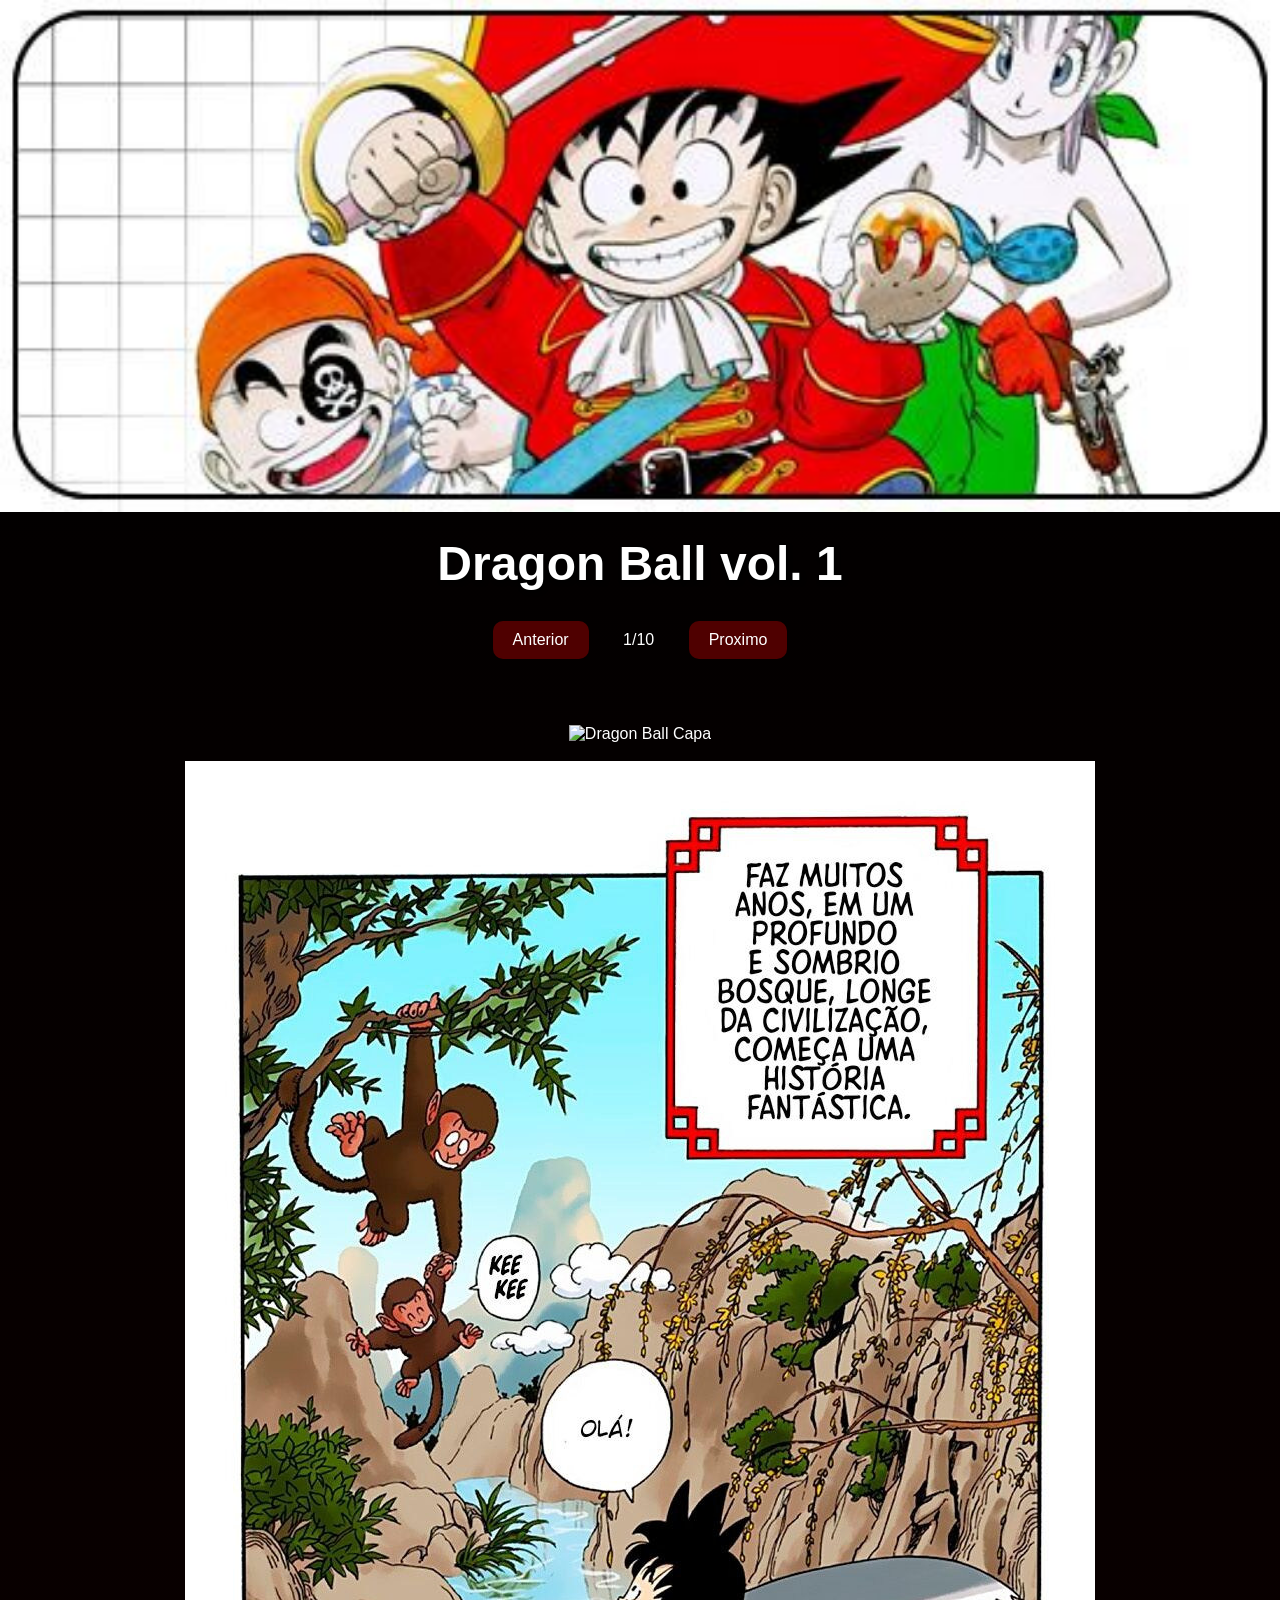
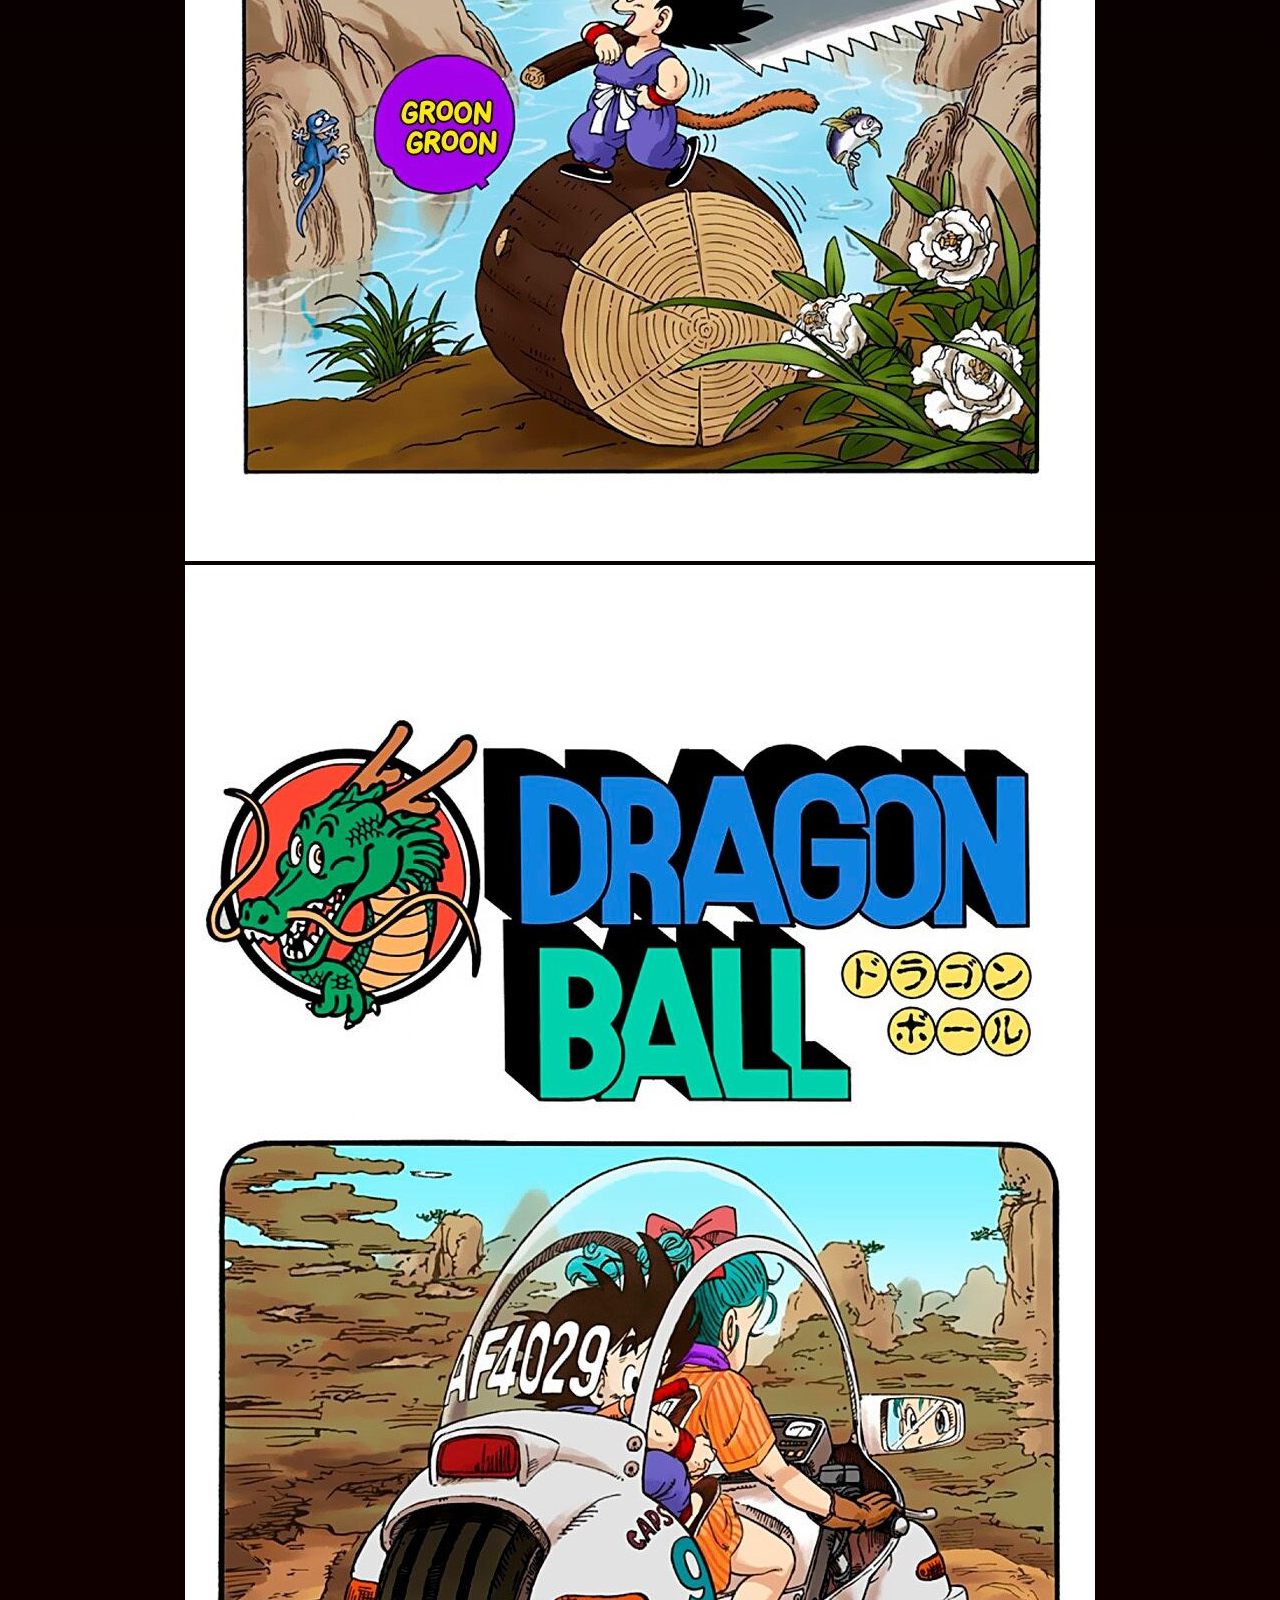
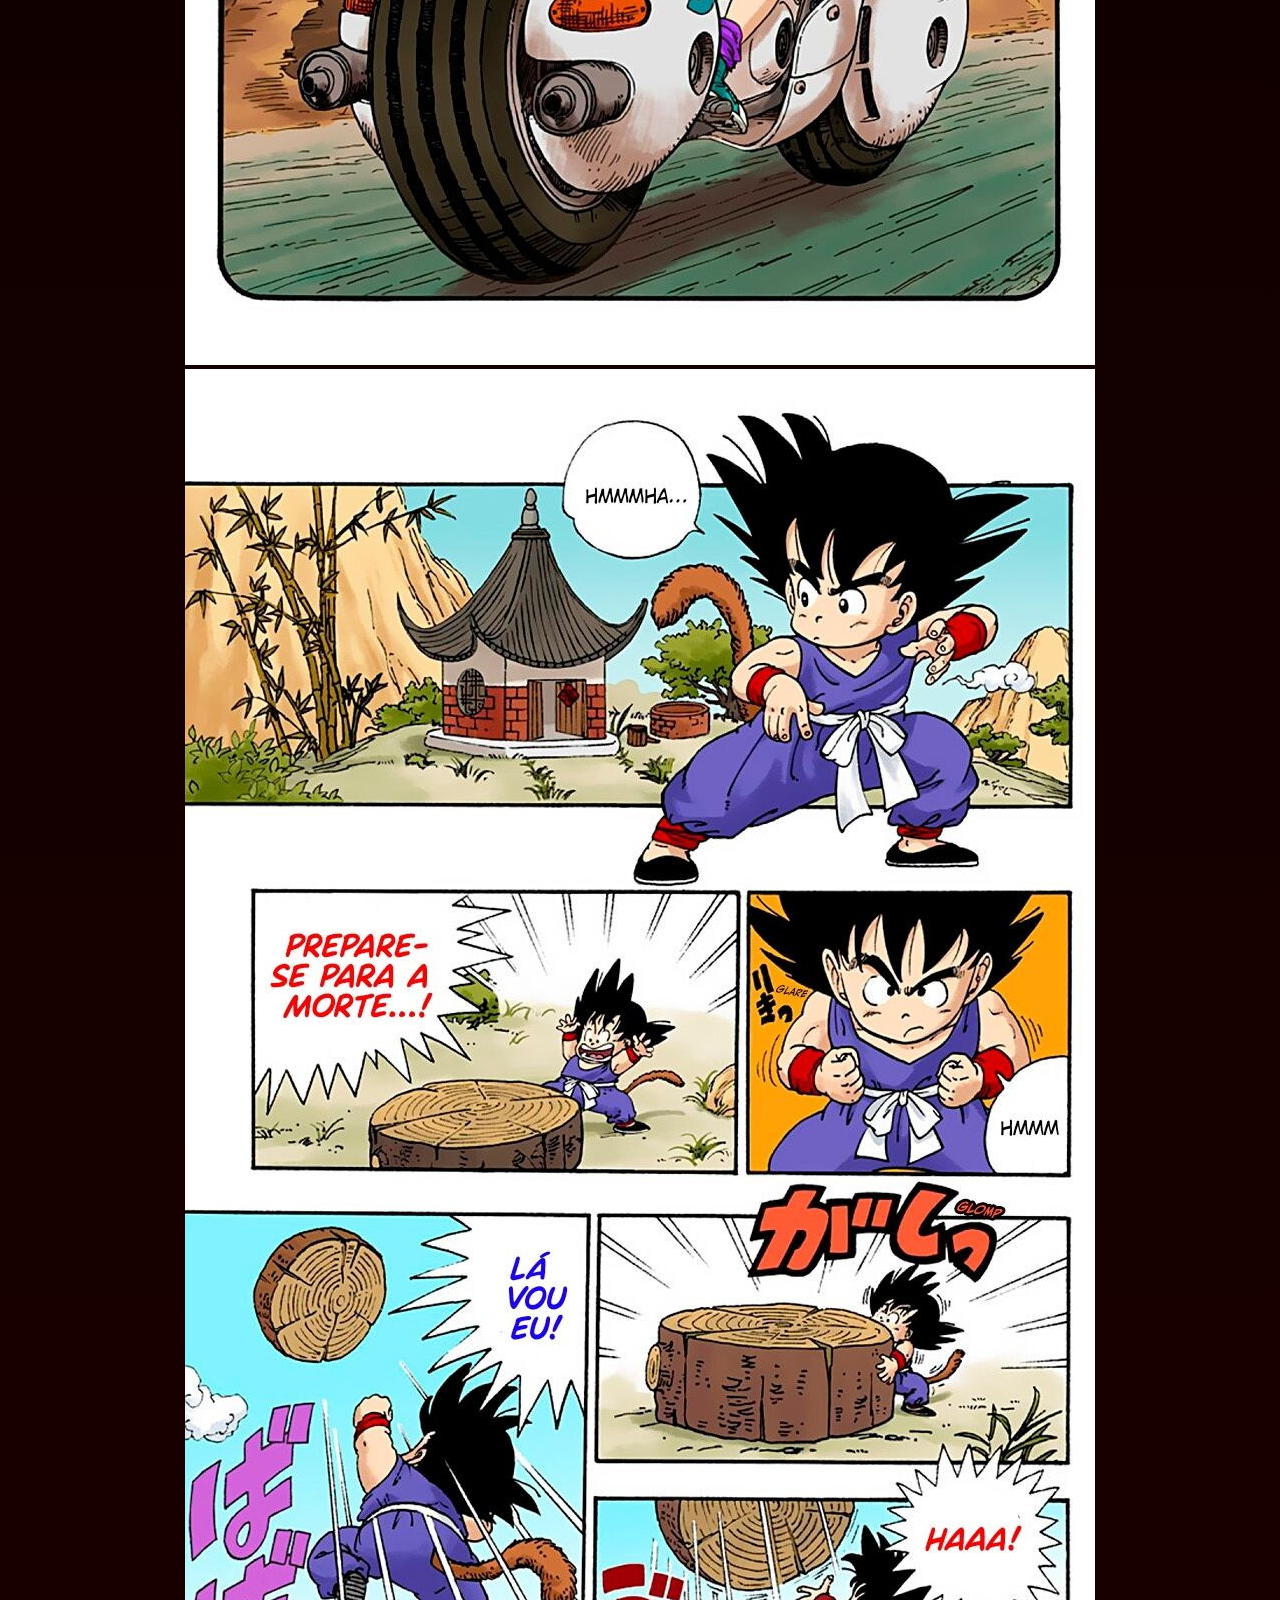
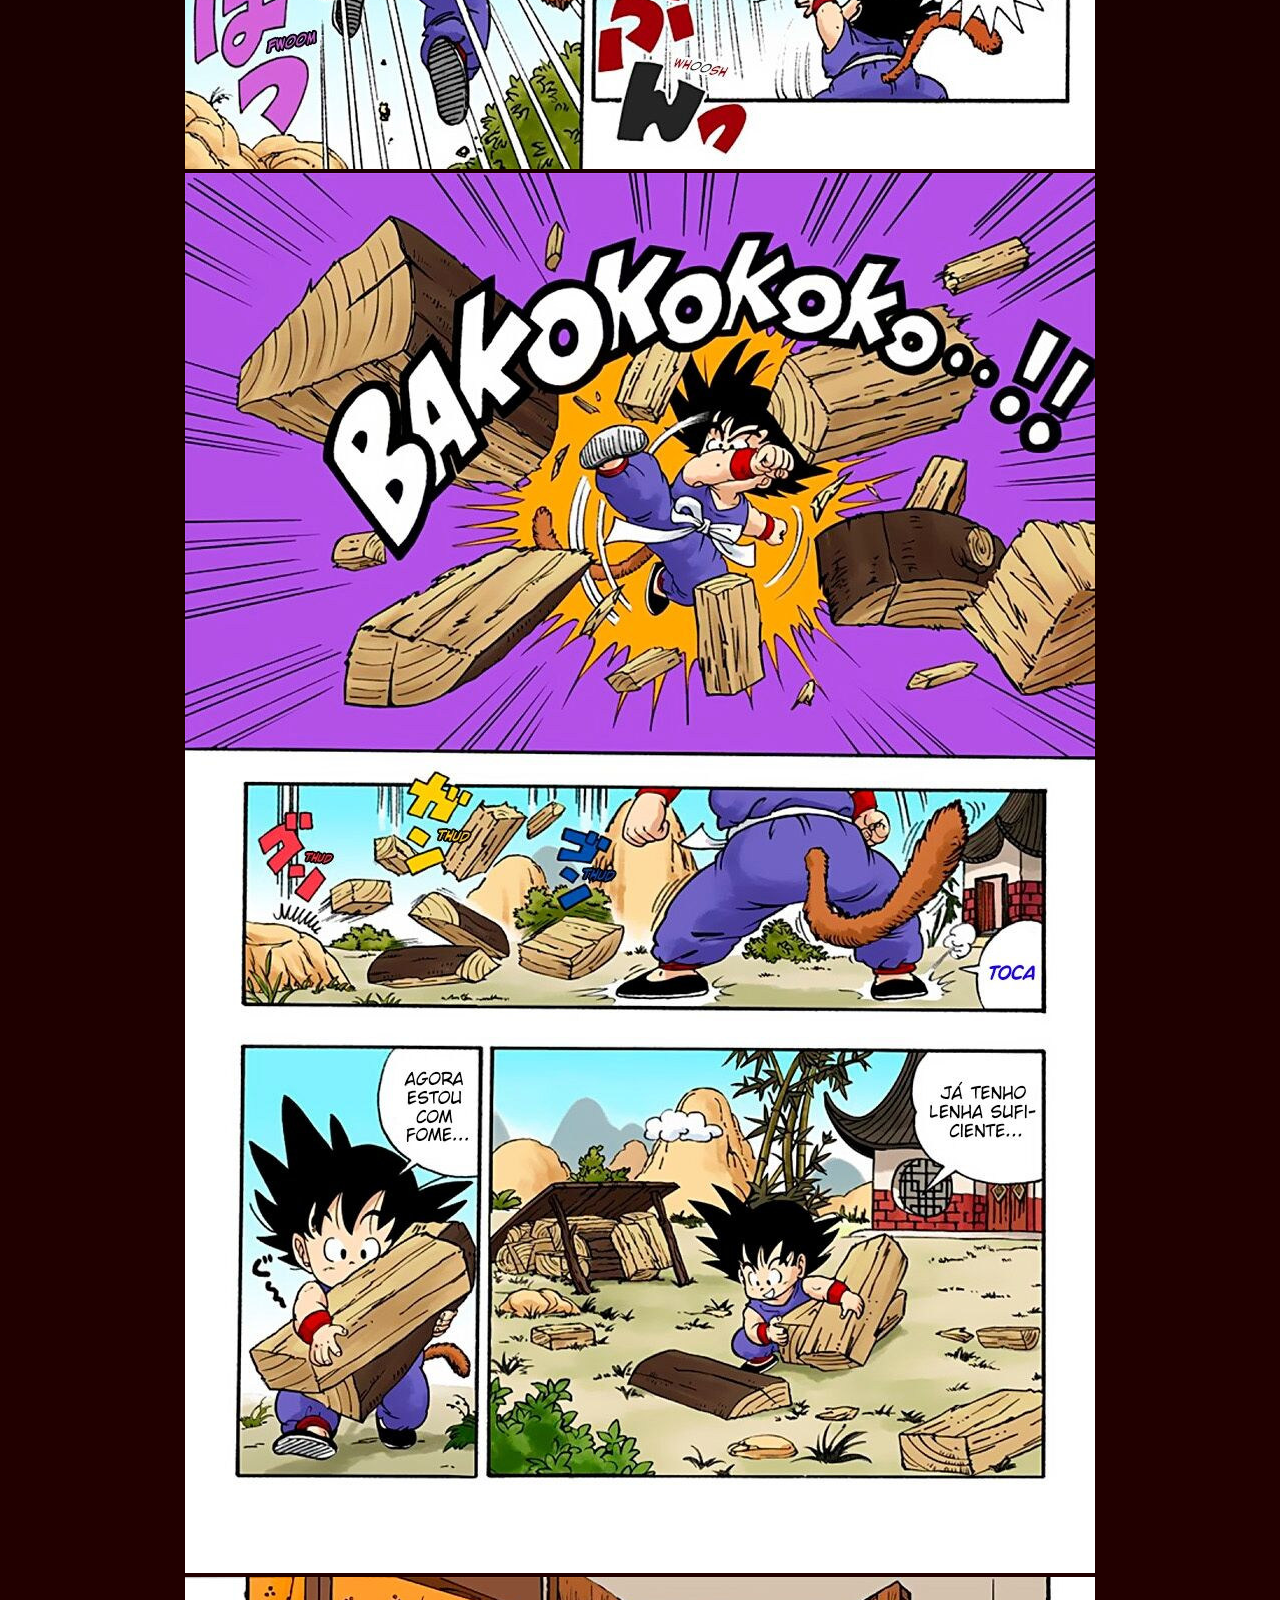
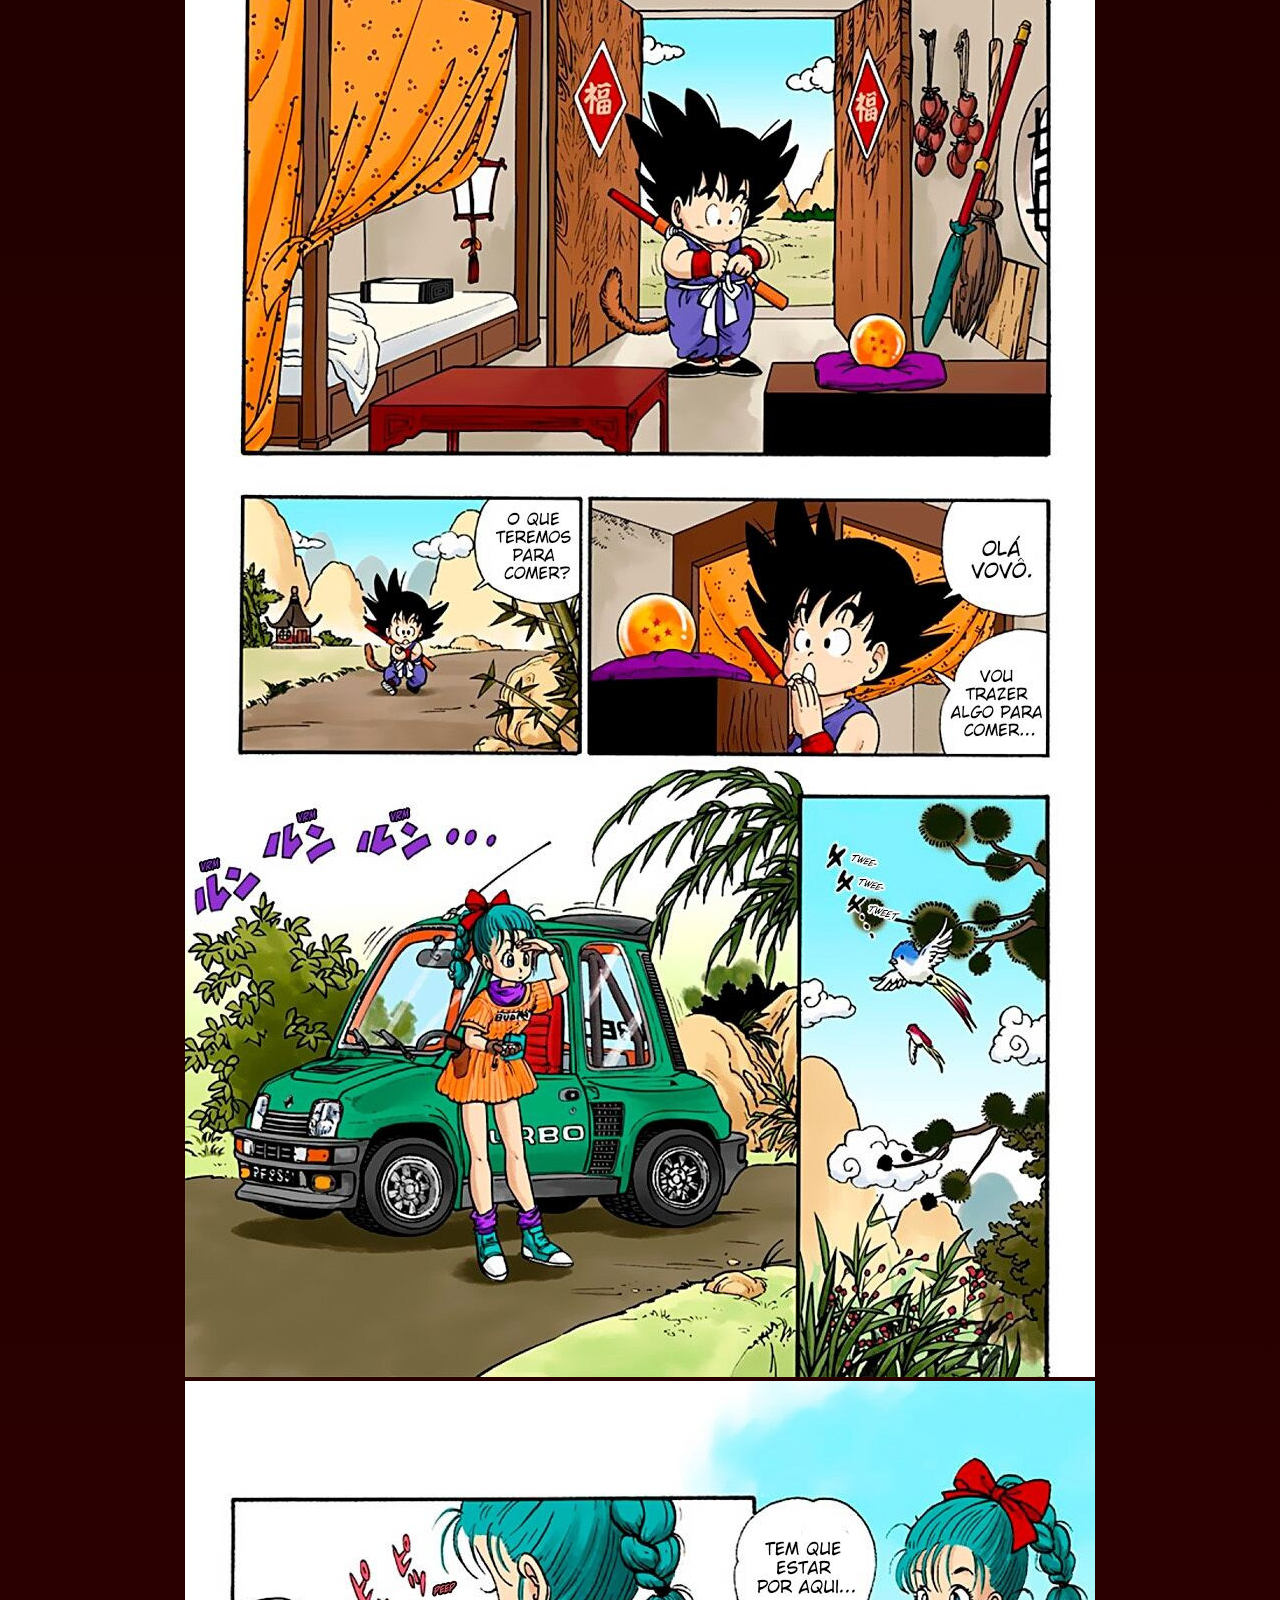
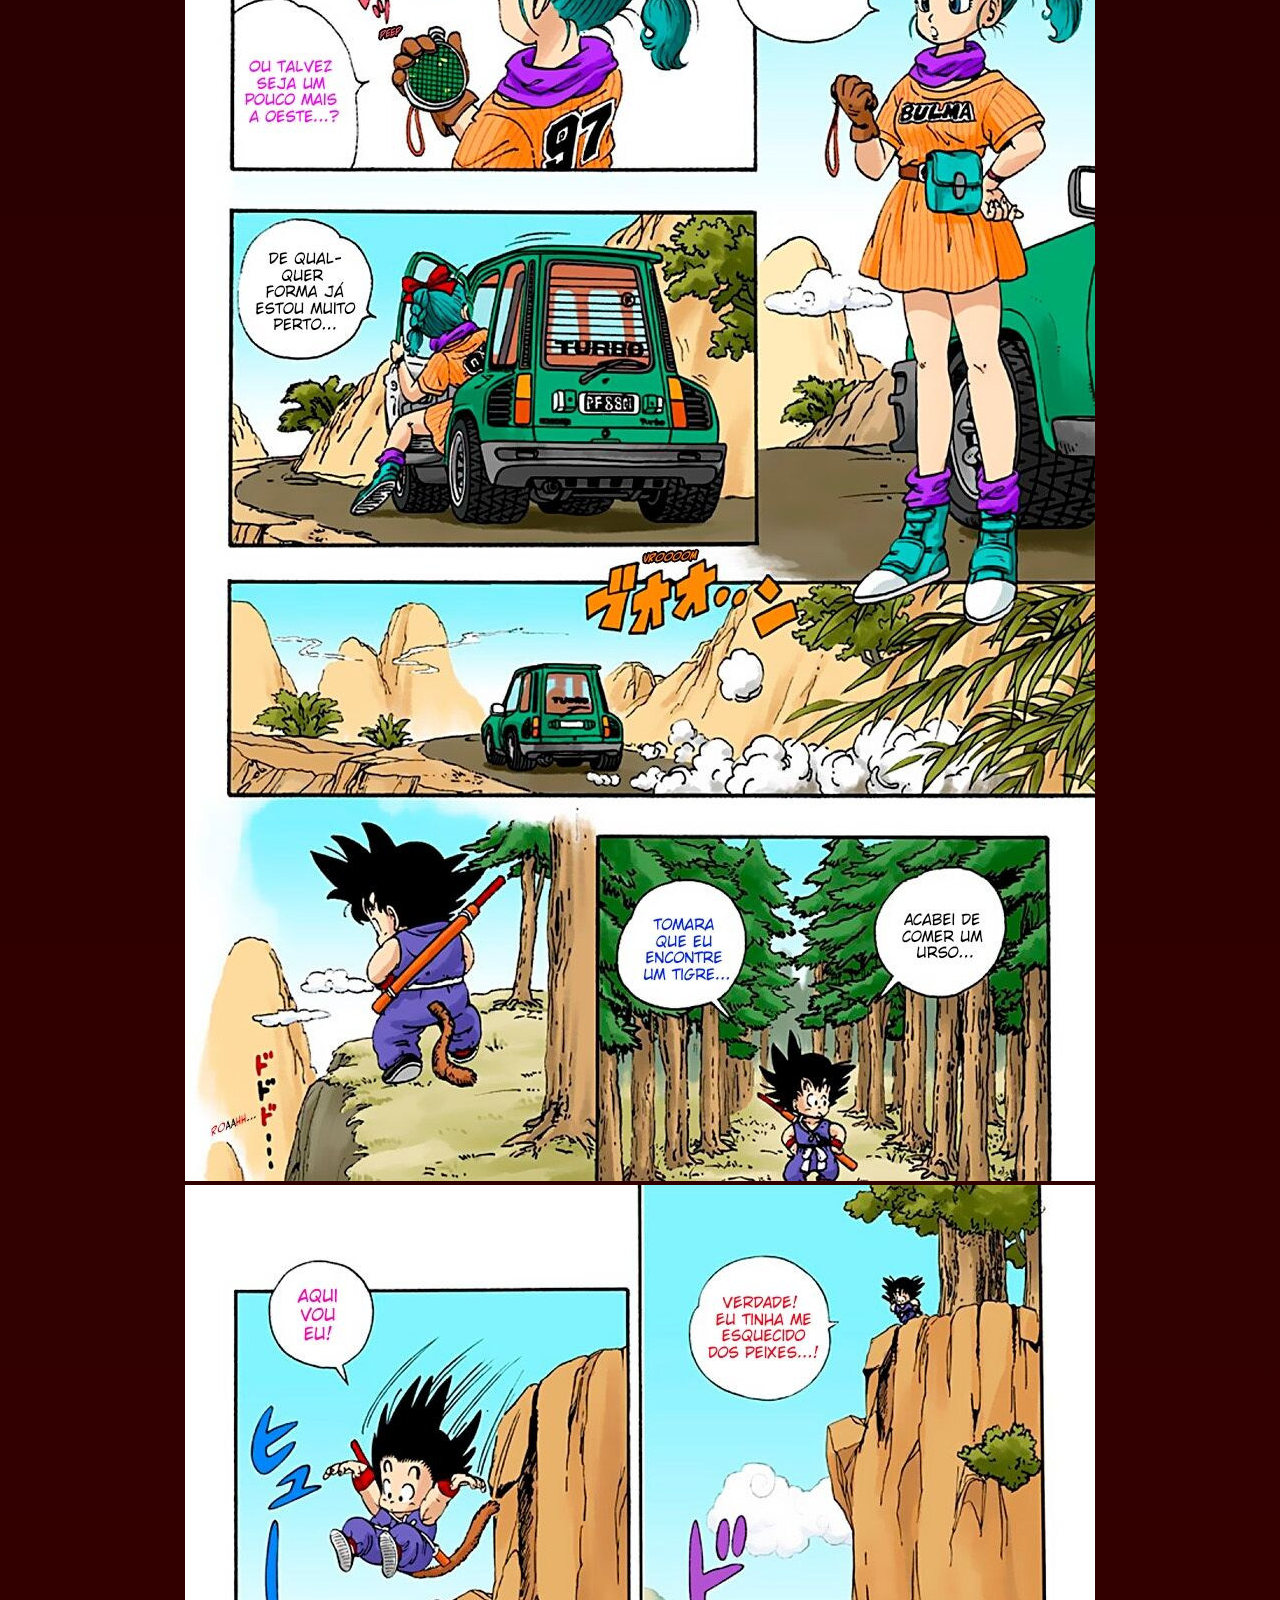
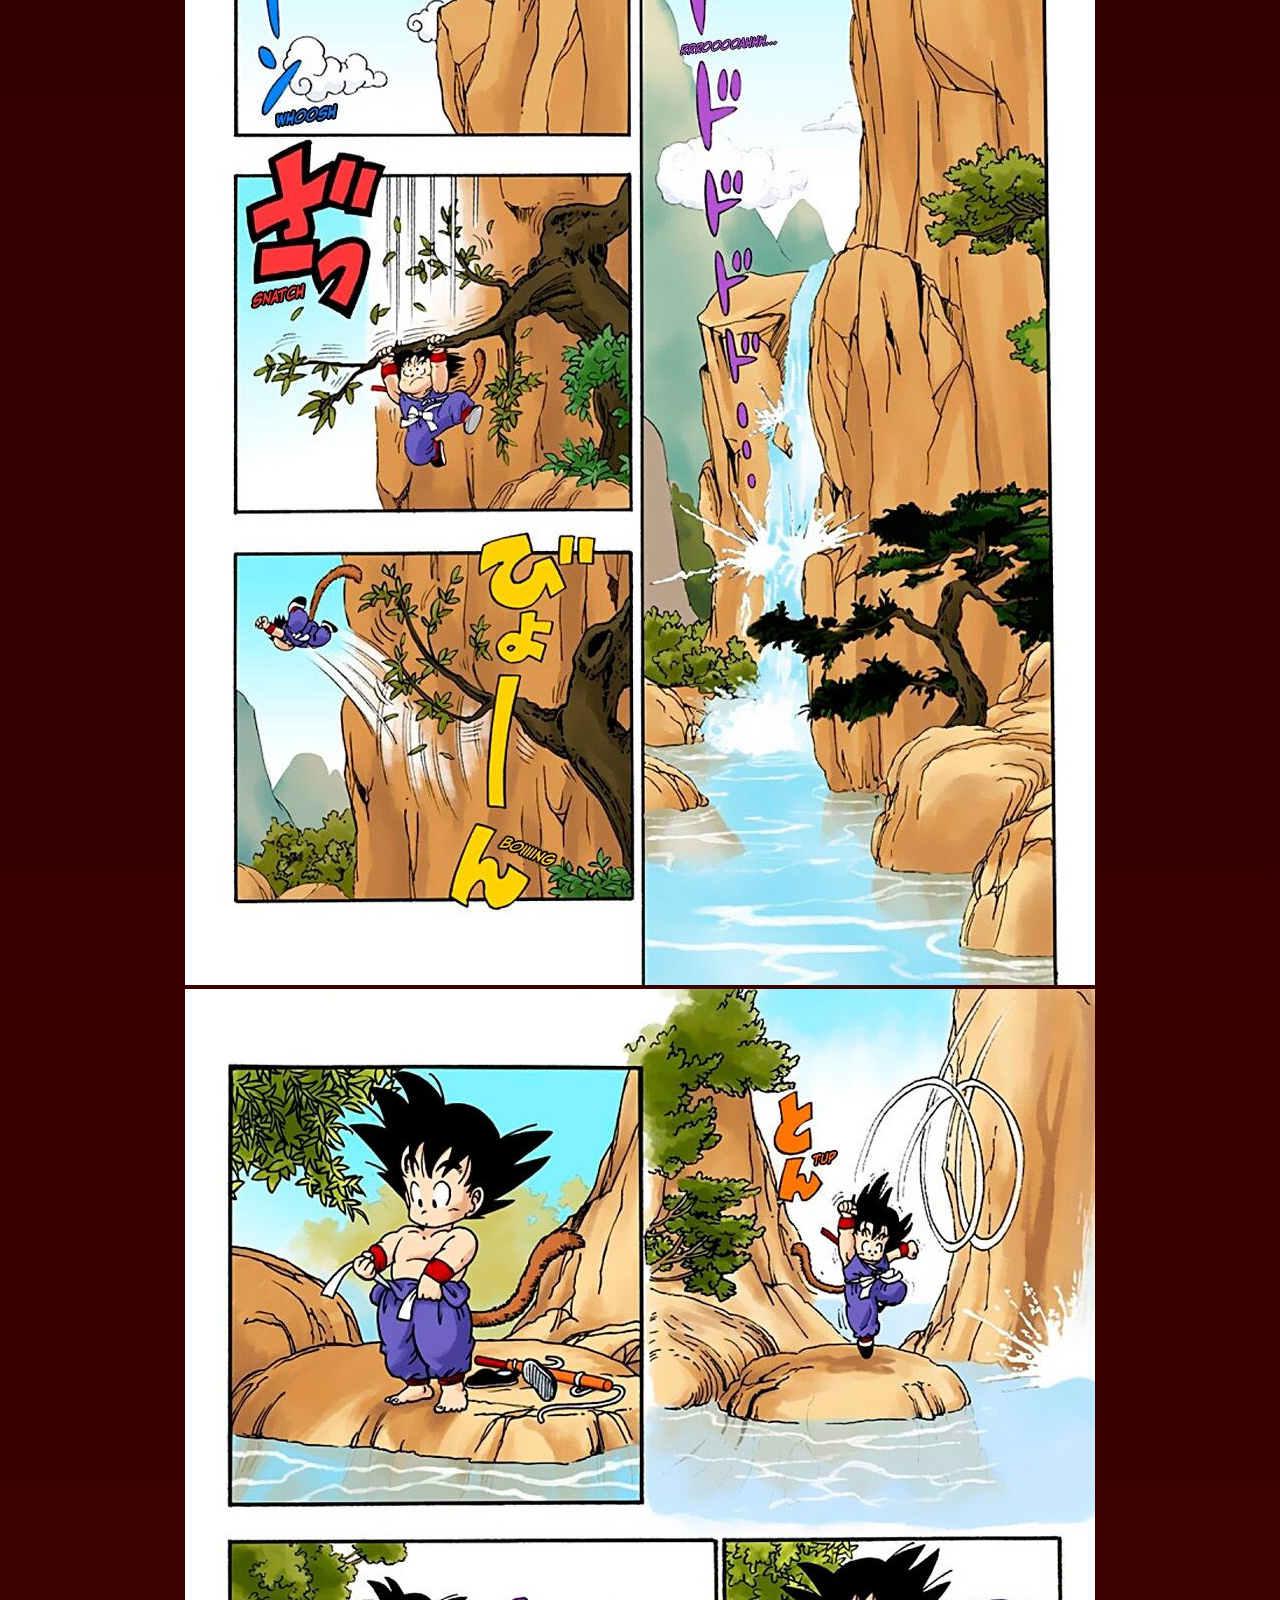
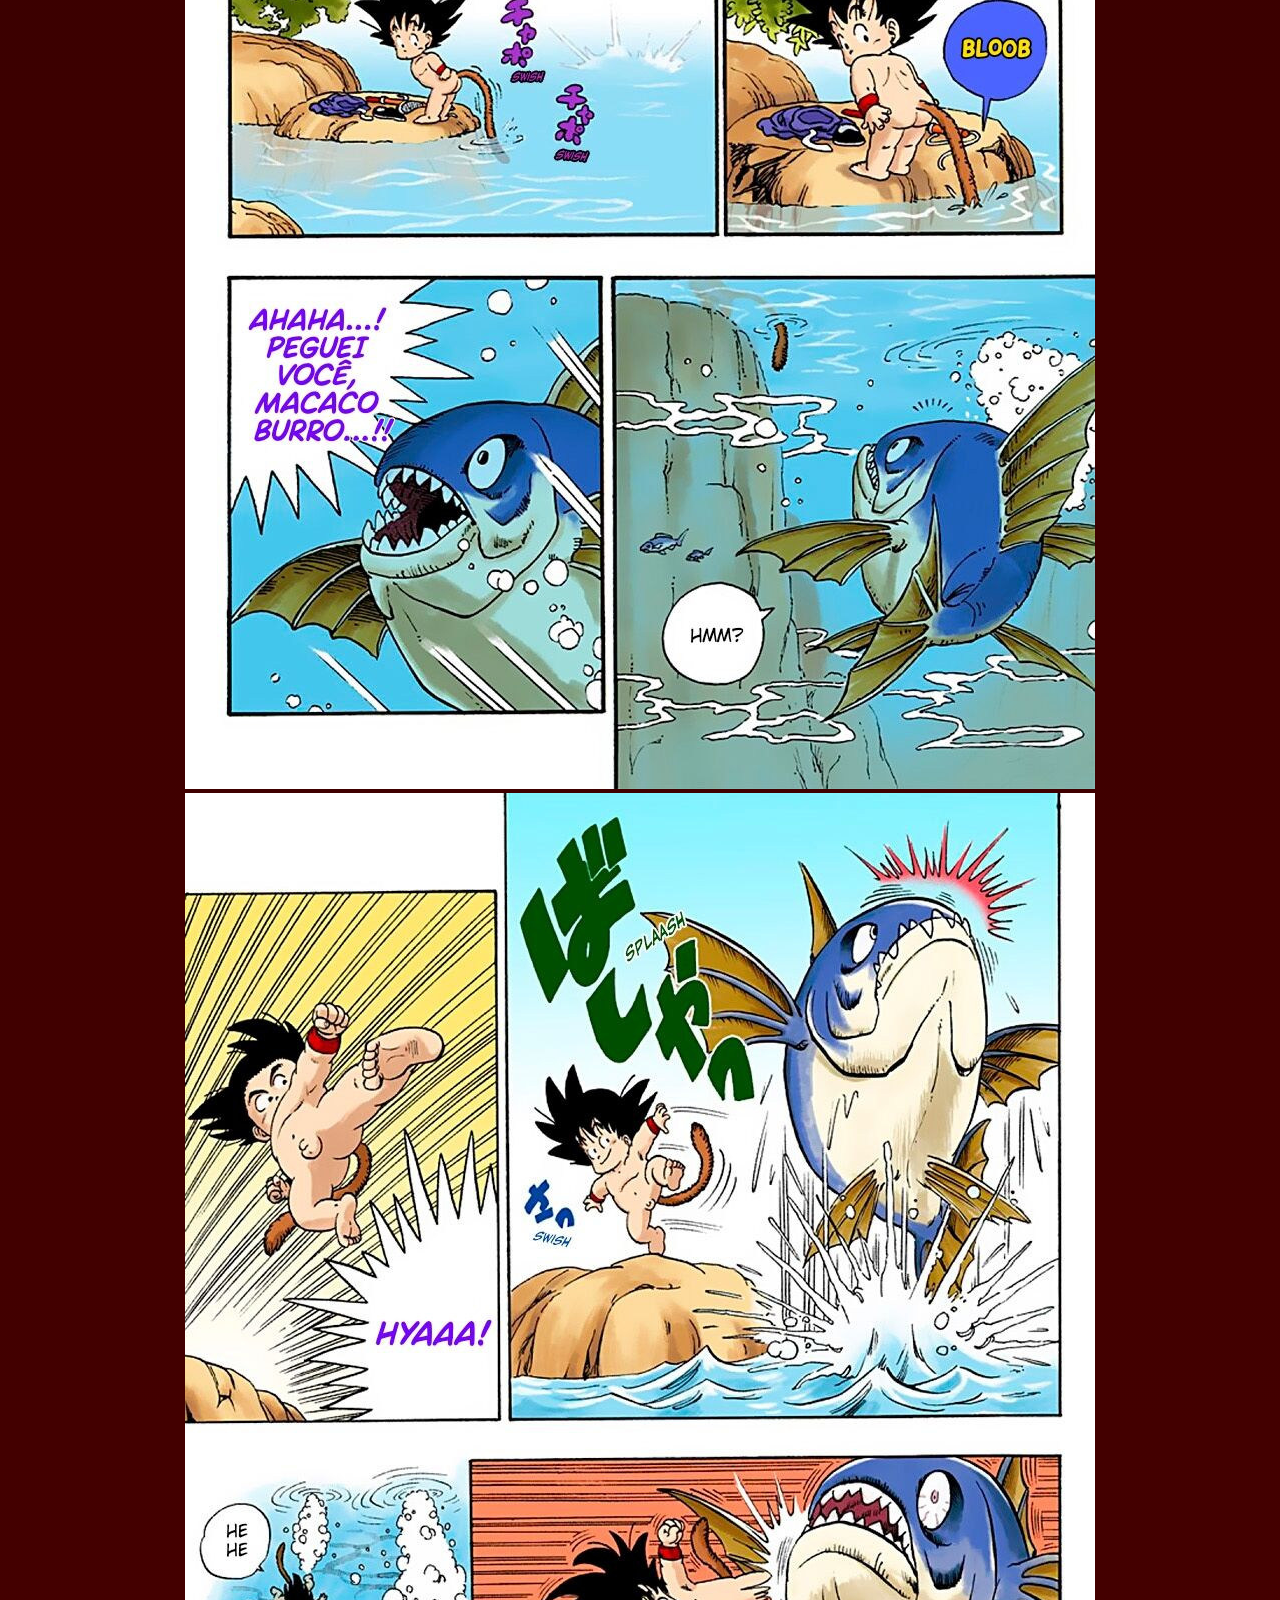
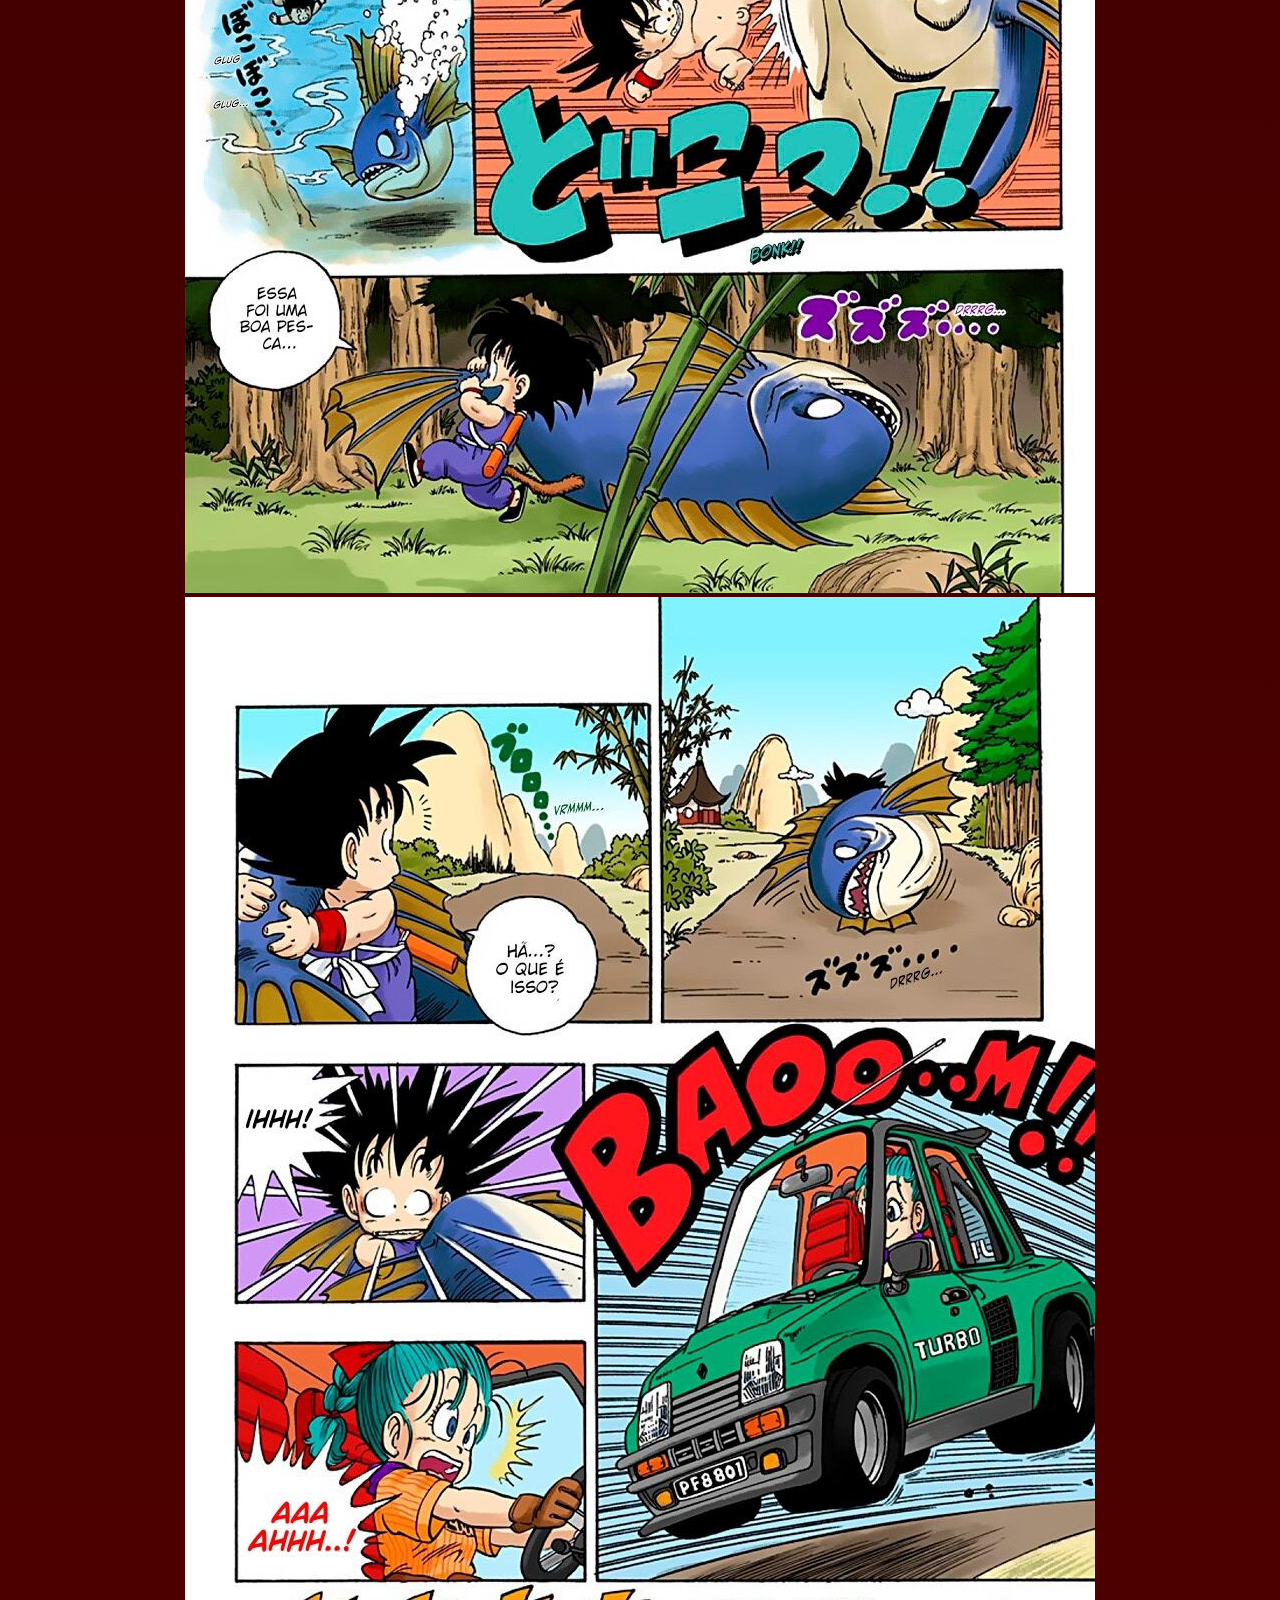
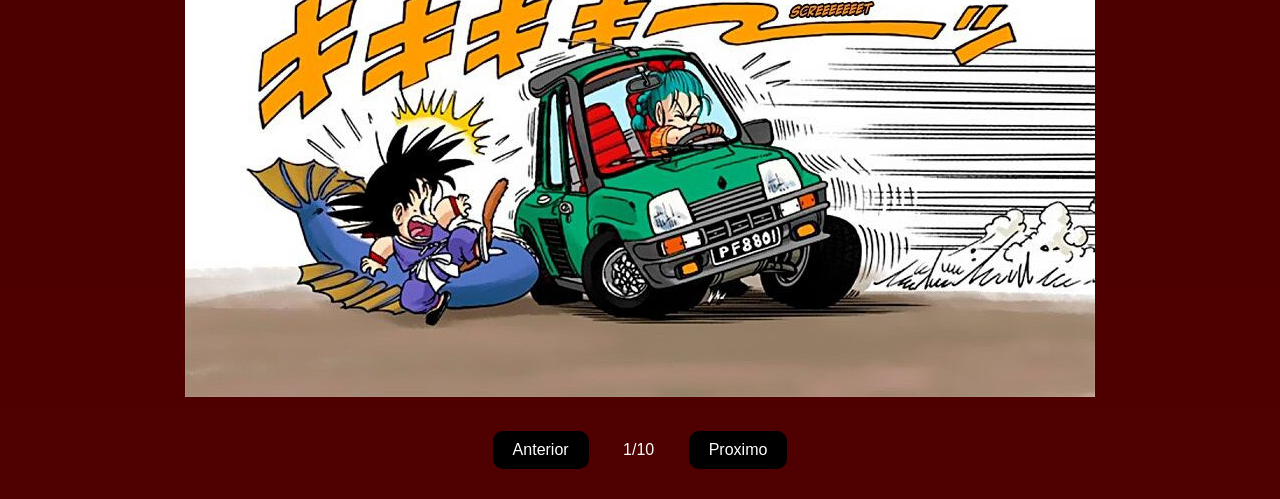
==== Mangá/index.html @ 574c8865 "Finalizando" ====
<!DOCTYPE html>
<html lang="pt-BR">
<head>
    <meta charset="UTF-8">
    <meta name="viewport" content="width=device-width, initial-scale=1.0">
    <title>Meu manga online</title>
    <link rel="stylesheet" href="style.css">
</head>
<body>
    <header>
        <div>
            <img src="public/dragonballbanner.jpg" alt="Dragon Ball Banner" class="banner">
        </div>

        <h1 class="title">Dragon Ball vol. 1</h1>

    </header>
        
    <button class="btn2" id="btnAnterior">Anterior</button>
    <span>1/10</span>
    <button class="btn2" id="btnProximo">Proximo</button>


    <main>
        <br>
        <br>
        <img src="public/dragonballcover.jpg" alt="Dragon Ball Capa">
        <br>
        <br>

        <img src="public/1.jpg" alt="Página 1">
        <img src="public/2.jpg" alt="Página 2">
        <img src="public/3.jpg" alt="Página 3">
        <img src="public/4.jpg" alt="Página 4">
        <img src="public/5.jpg" alt="Página 5">
        <img src="public/6.jpg" alt="Página 6">
        <img src="public/7.jpg" alt="Página 7">
        <img src="public/8.jpg" alt="Página 8">
        <img src="public/9.jpg" alt="Página 9">
        <img src="public/10.jpg" alt="Página 10">
    </main>

    <button class="btn" id="btnAnterior">Anterior</button>
    <span>1/10</span>
    <button class="btn" id="btnProximo">Proximo</button>

<script src="script.js"></script>
</body>
</html>
---- Mangá/style.css ----
*{
    margin: 0;
    padding: 0;
    box-sizing: border-box;
    text-align: center;
    align-items: center;
    text-decoration: none;
}

body{
    background-image: linear-gradient(to bottom, #000000, #4f0000);
    color: #fff;
    font-family: Arial, sans-serif;
    margin: 0;
    padding: 0;

}

img.banner{
    width: 100%;
    height: auto;

}

h1.title{
    font-size: 3rem;
    color: #fff;
    text-shadow: 2px 2px 4px #000;
    margin-top: 20px;
}

.btn{
    background-color: #000;
    color: #fff;
    border: none;
    padding: 10px 20px;
    margin: 30px;
    font-size: 1rem;
    cursor: pointer;
    border-radius: 10px;
}

.btn2{
    background-color: #4f0000;
    color: #fff;
    border: none;
    padding: 10px 20px;
    margin: 30px;
    font-size: 1rem;
    cursor: pointer;
    border-radius: 10px;
}
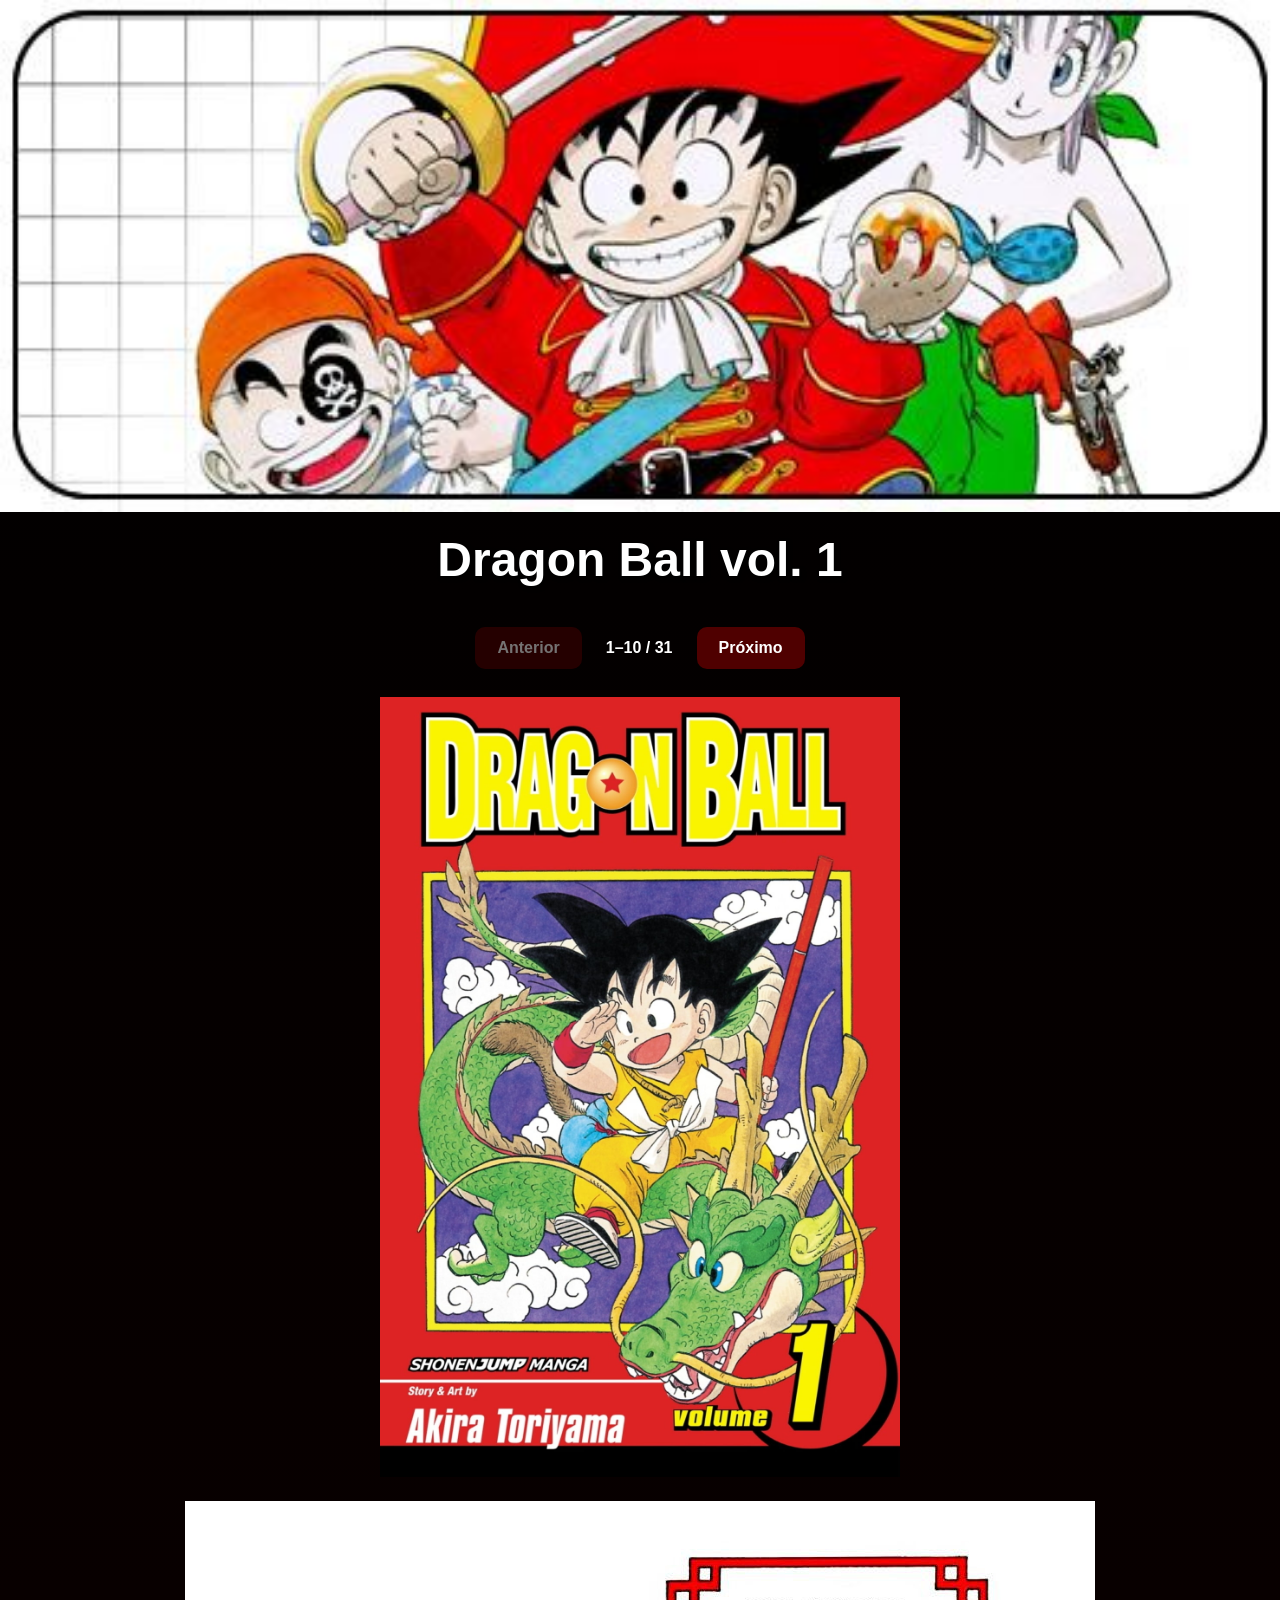
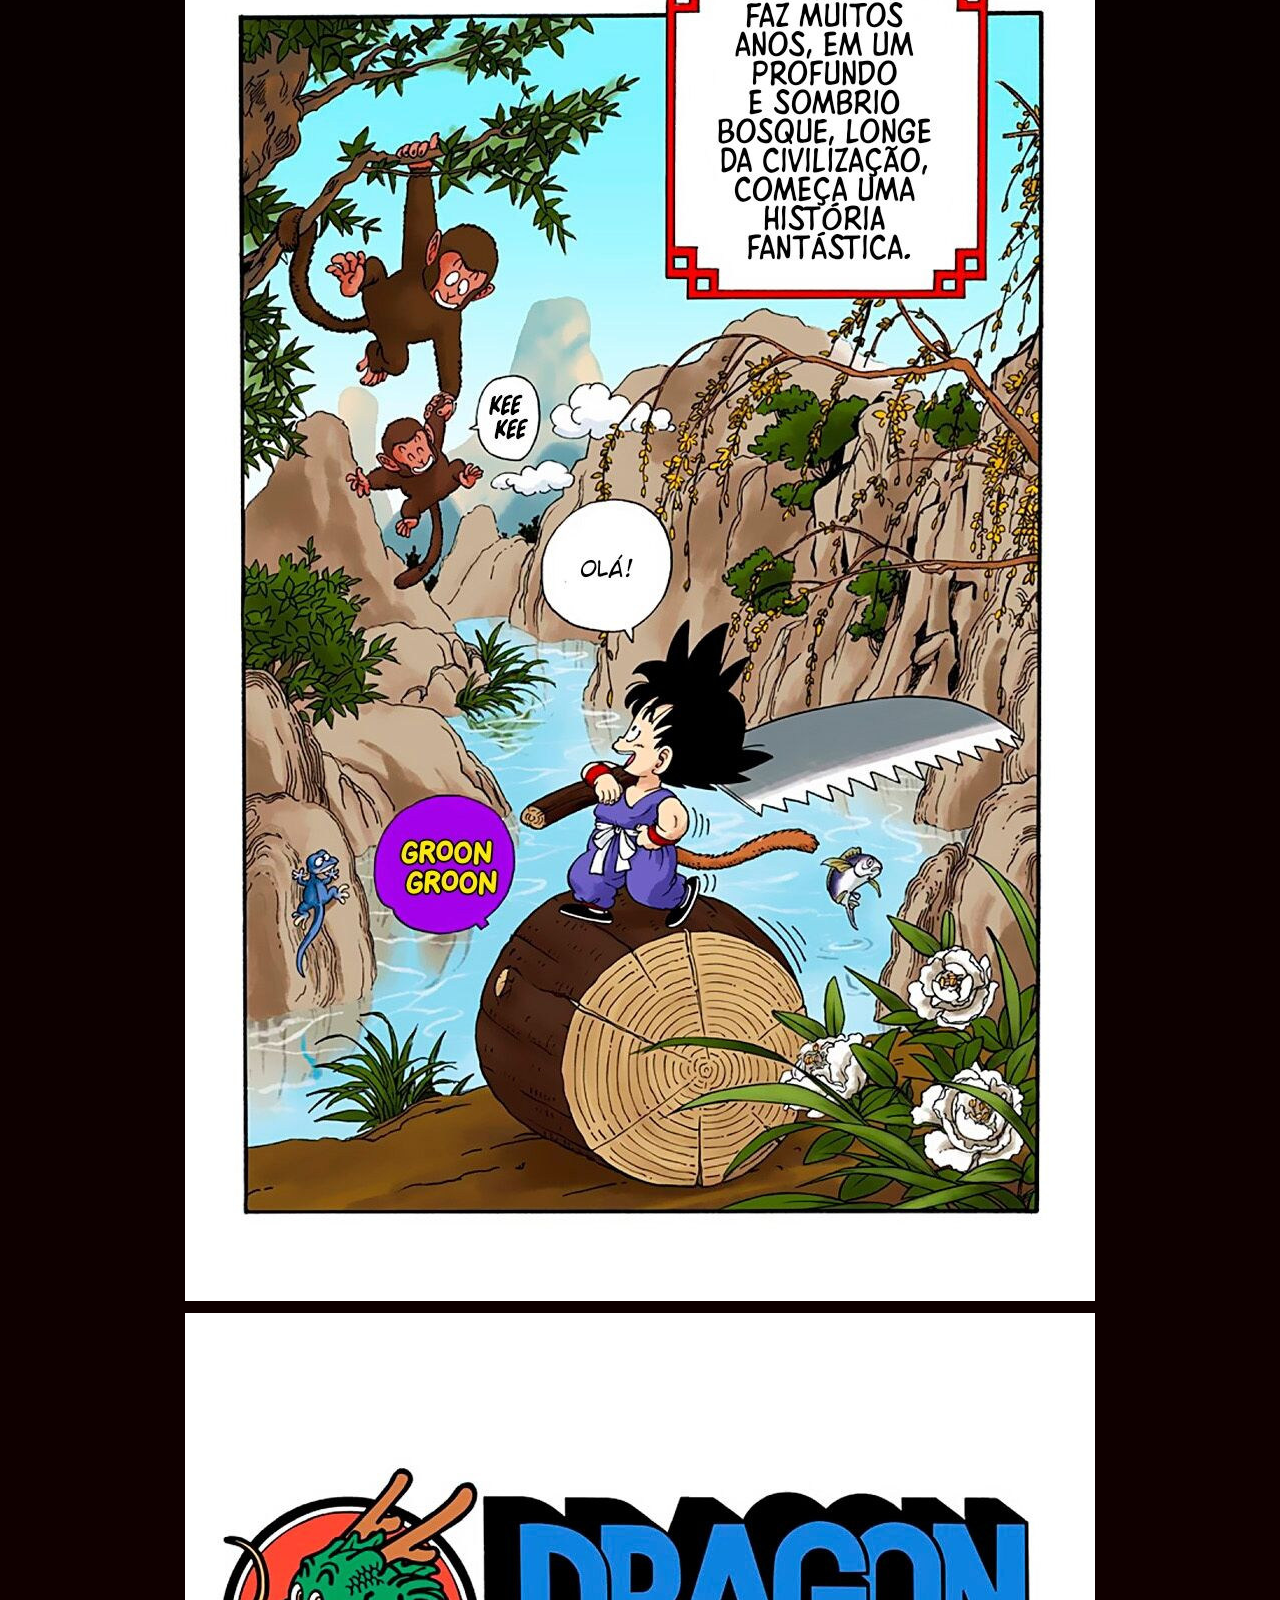
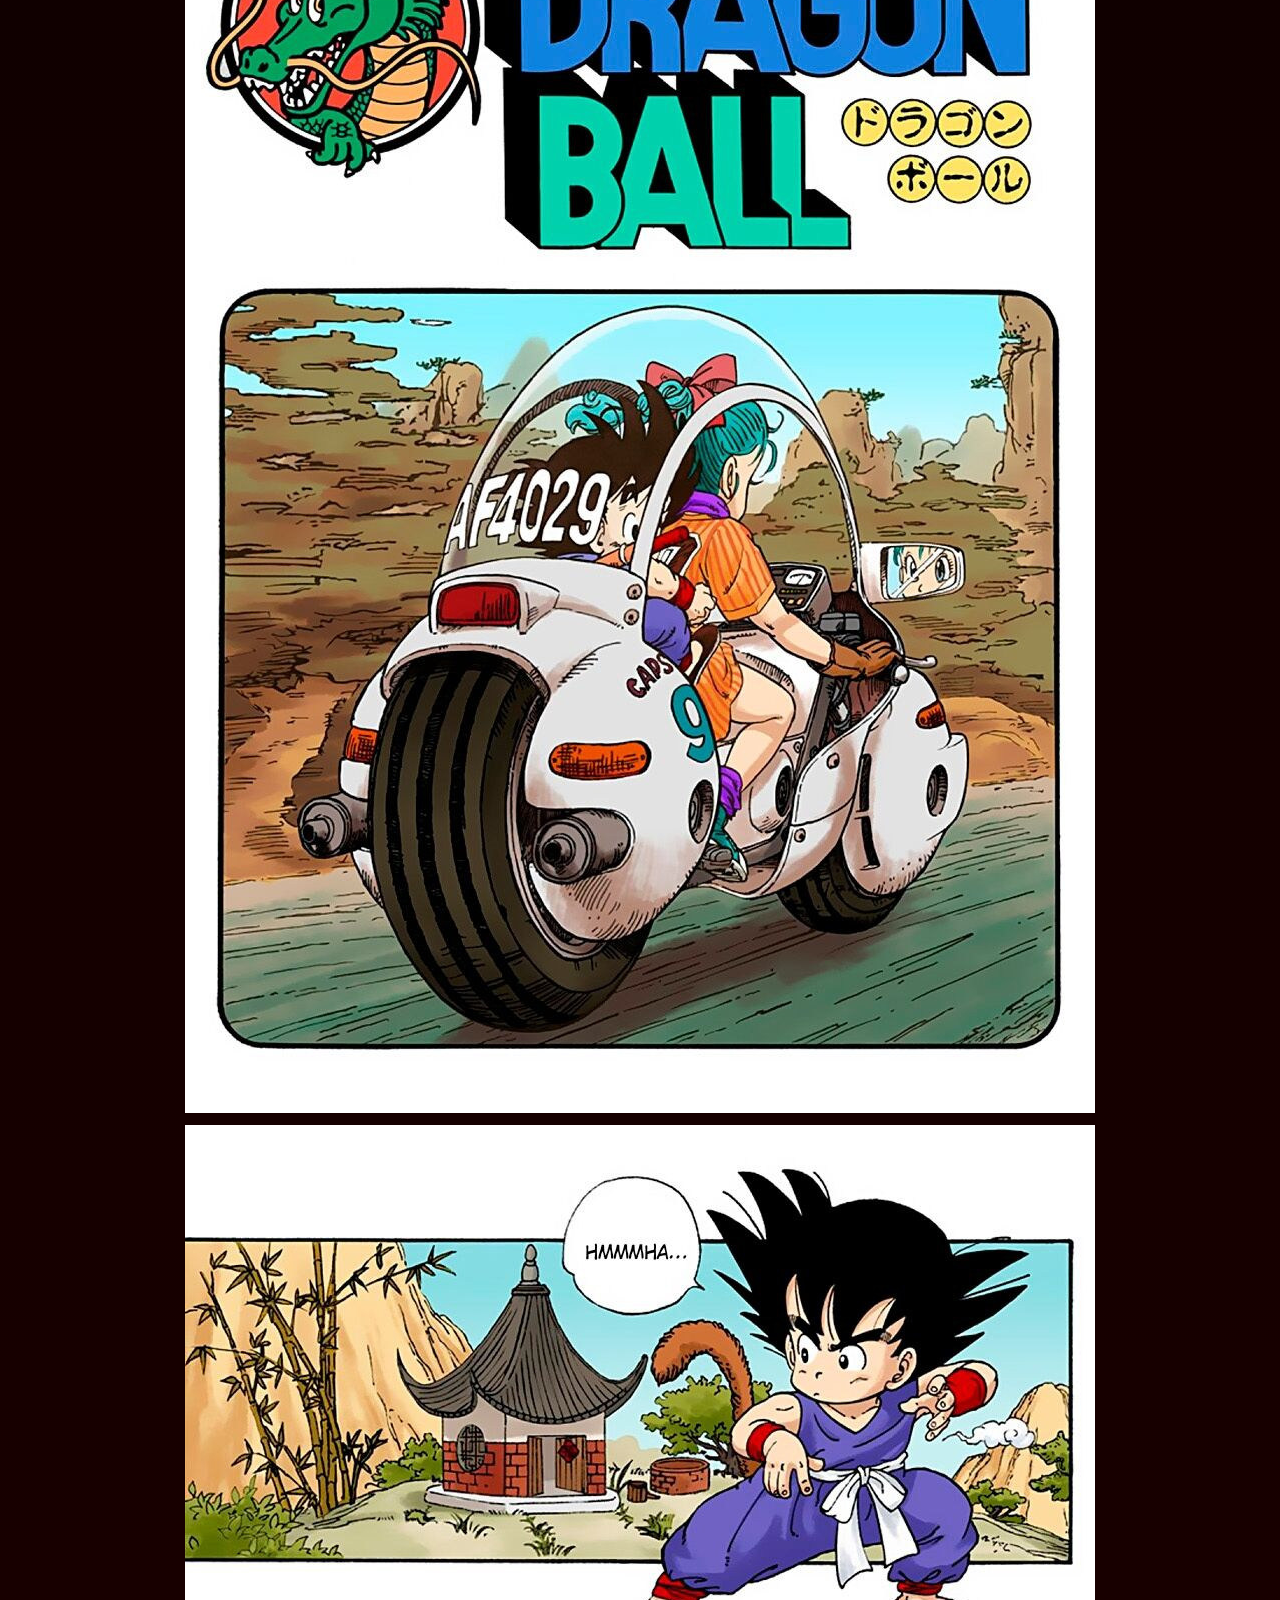
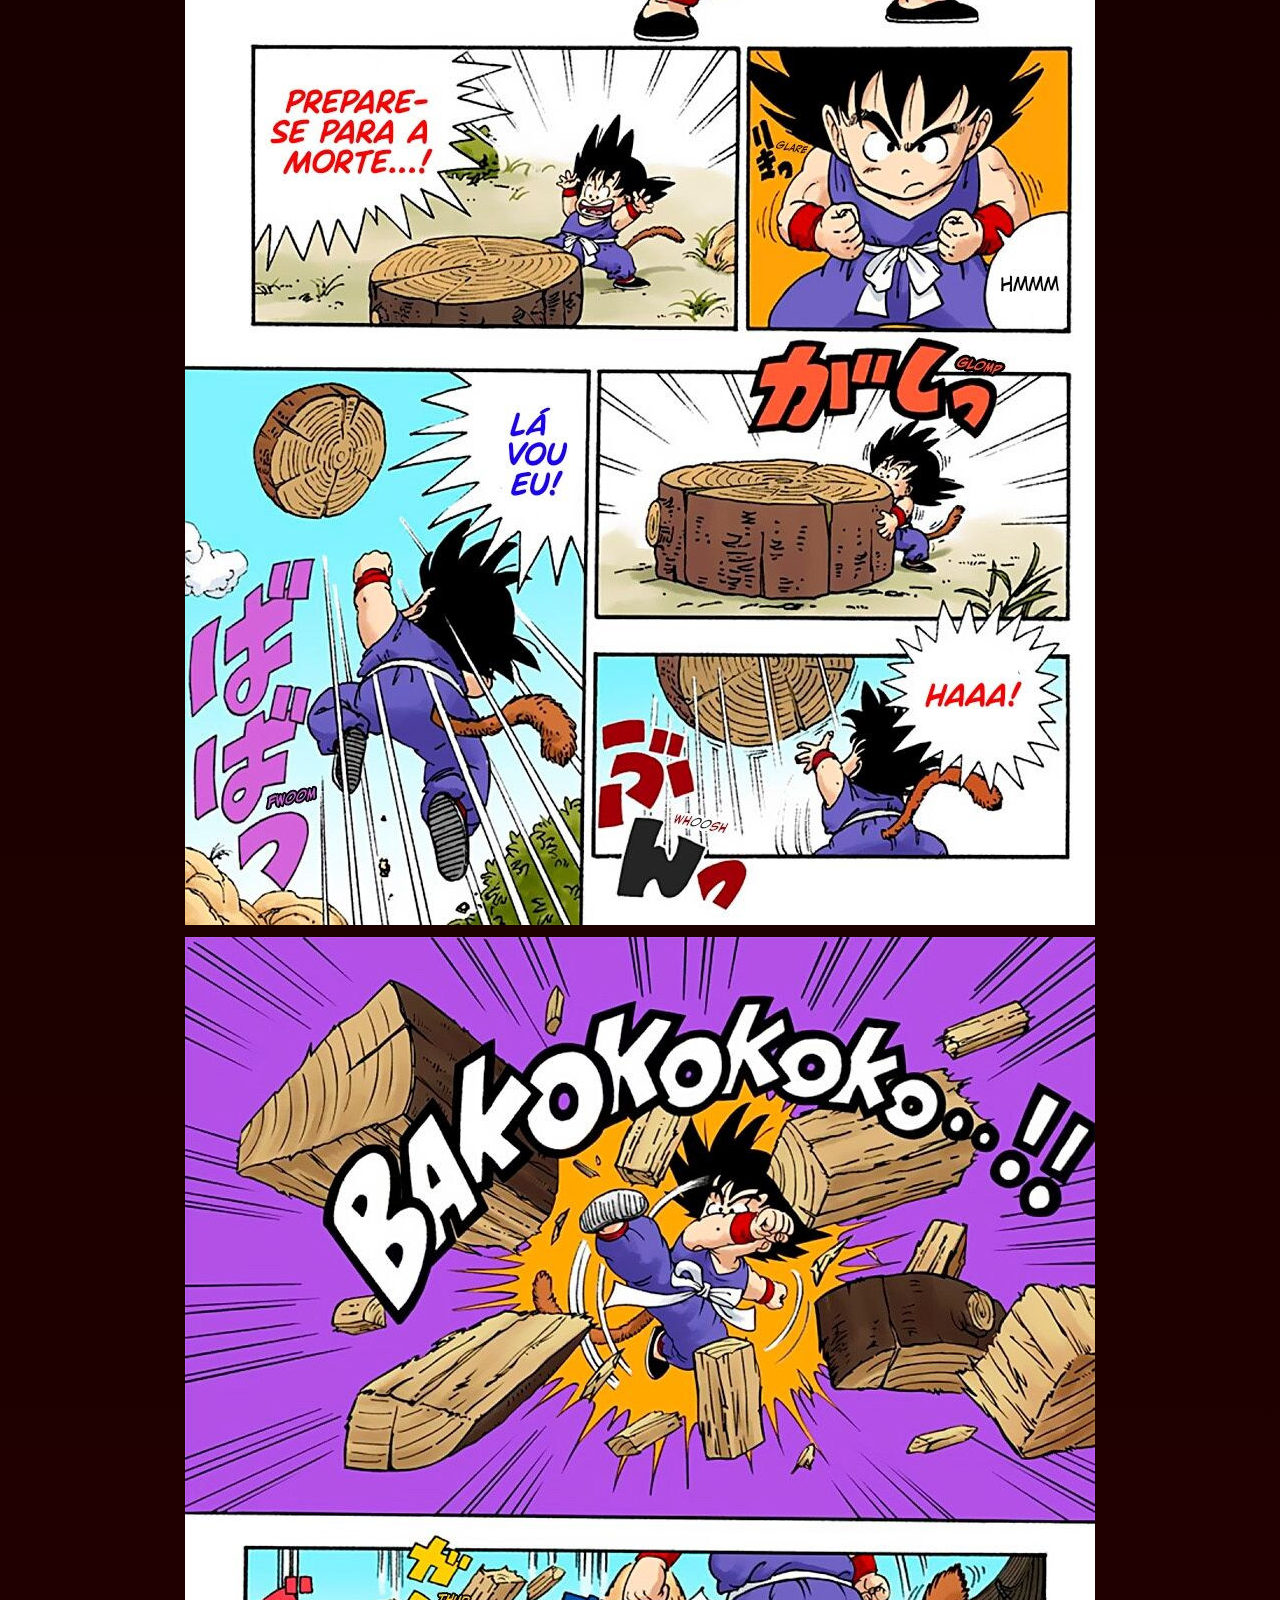
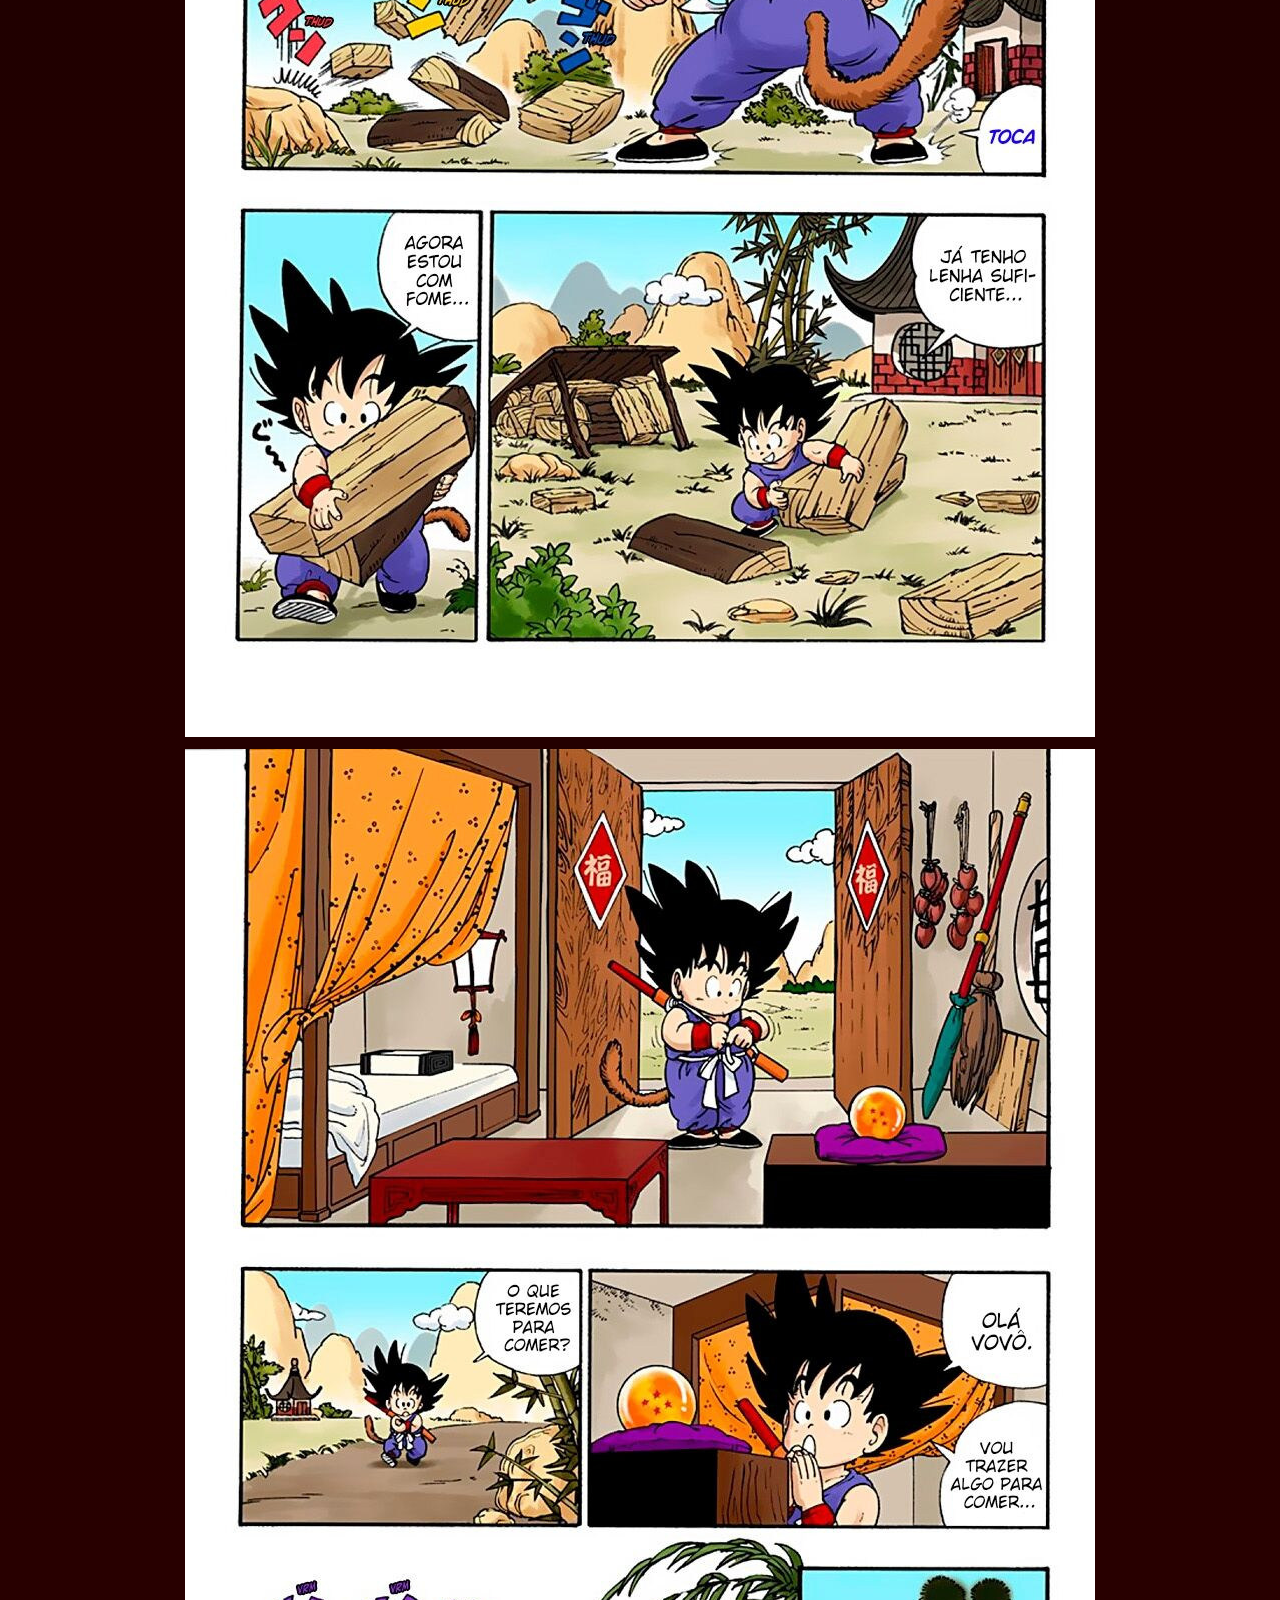
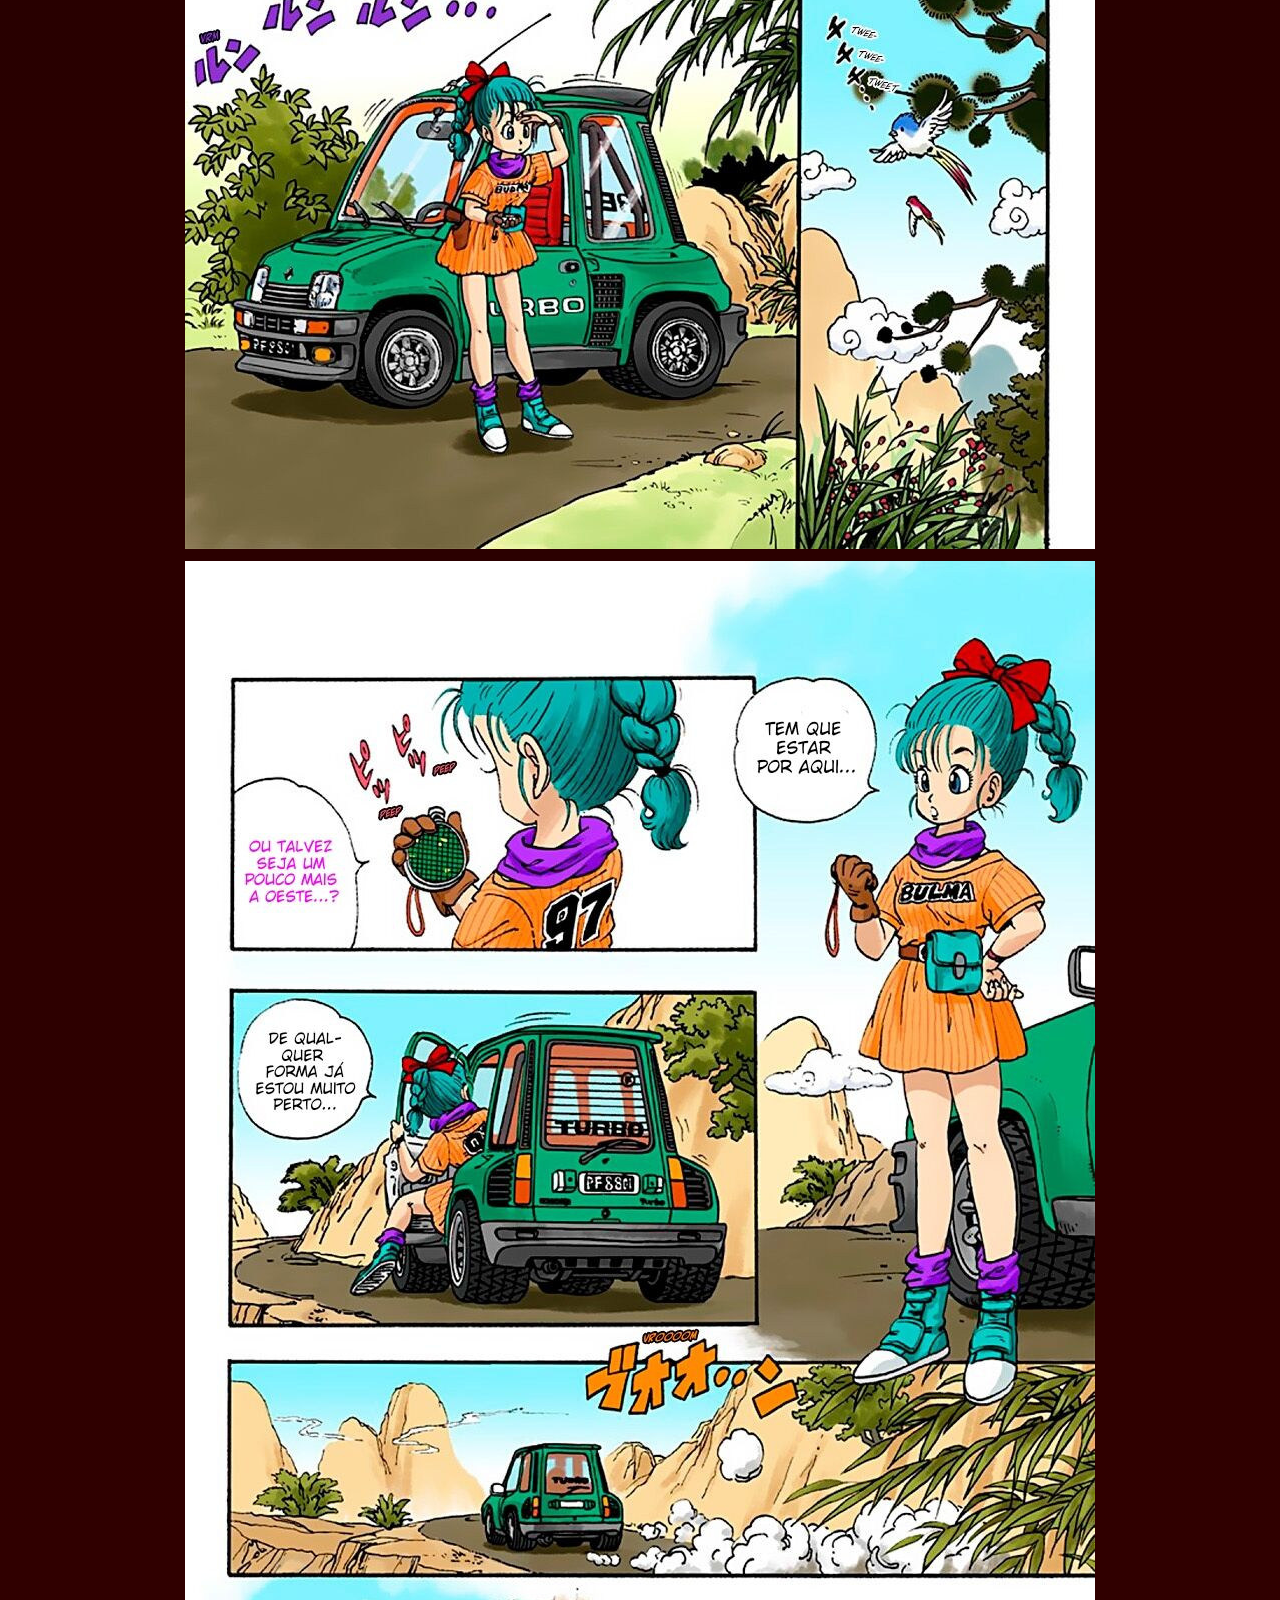
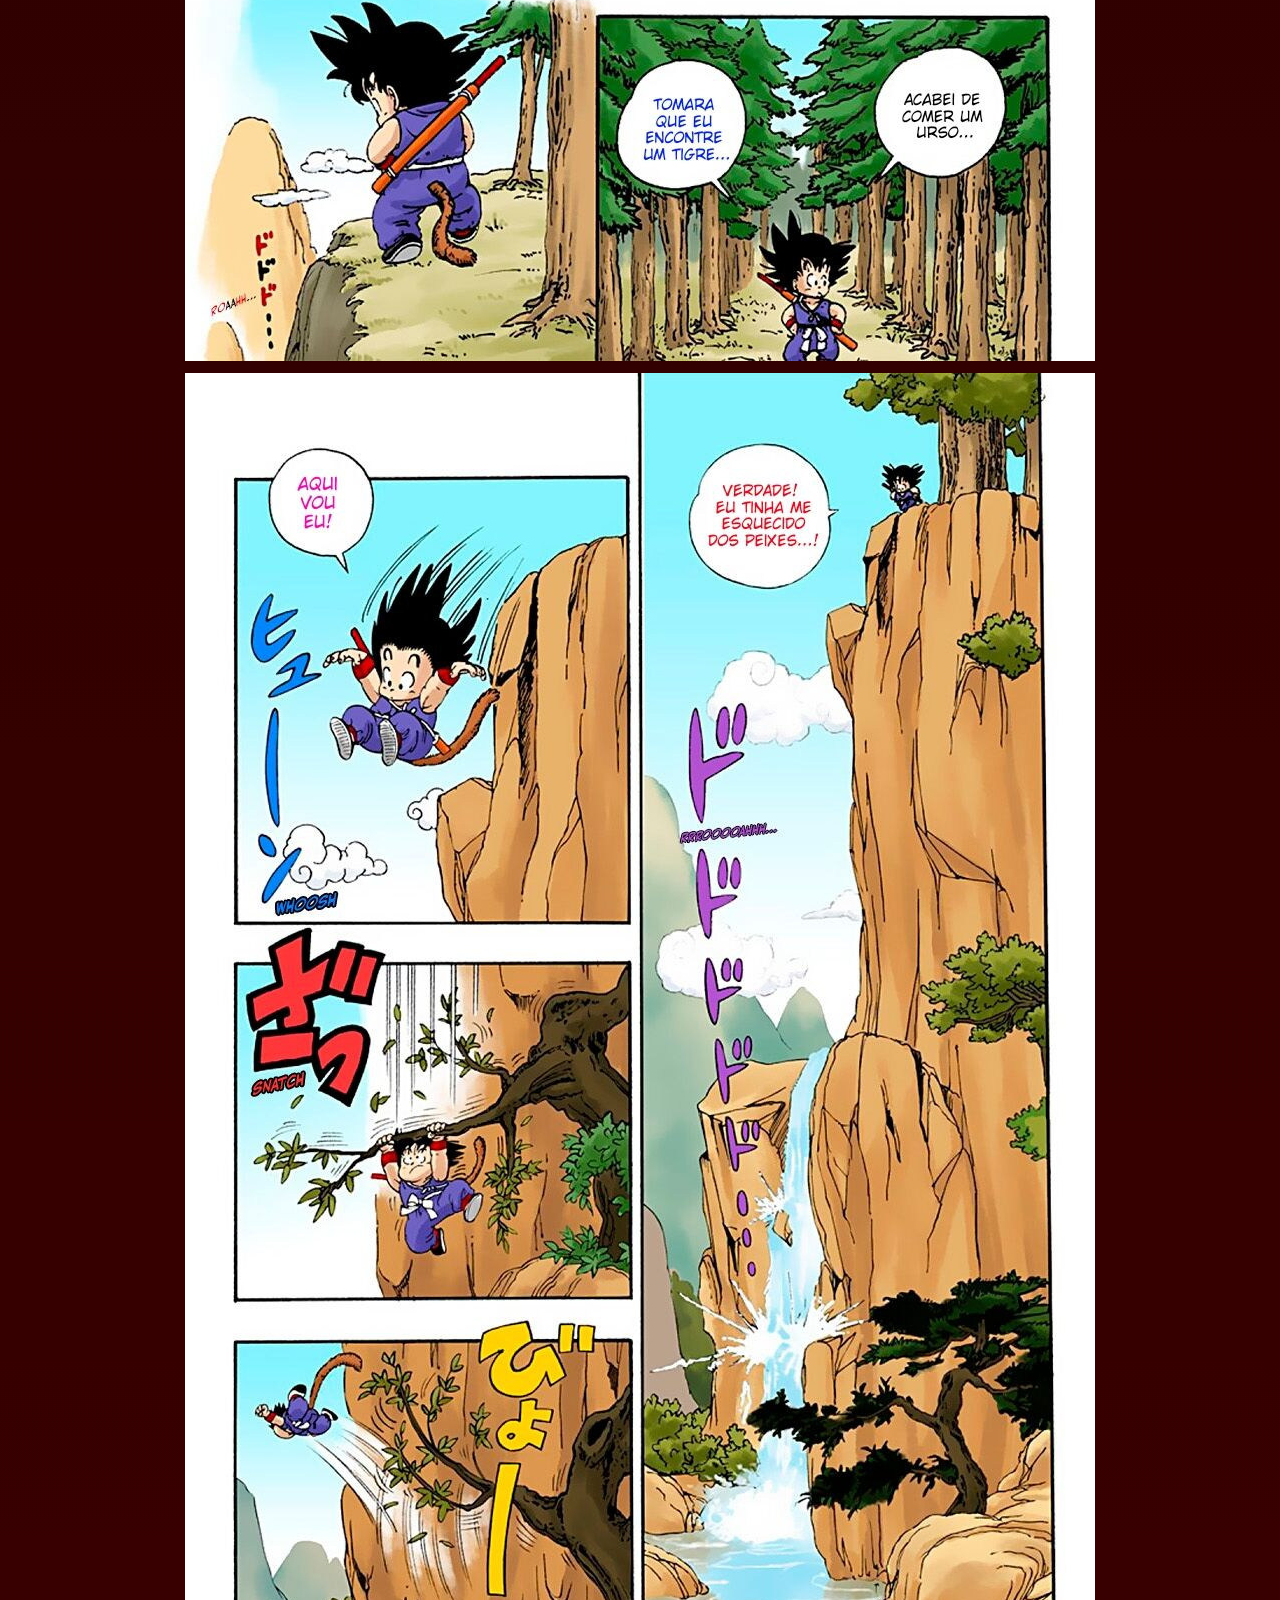
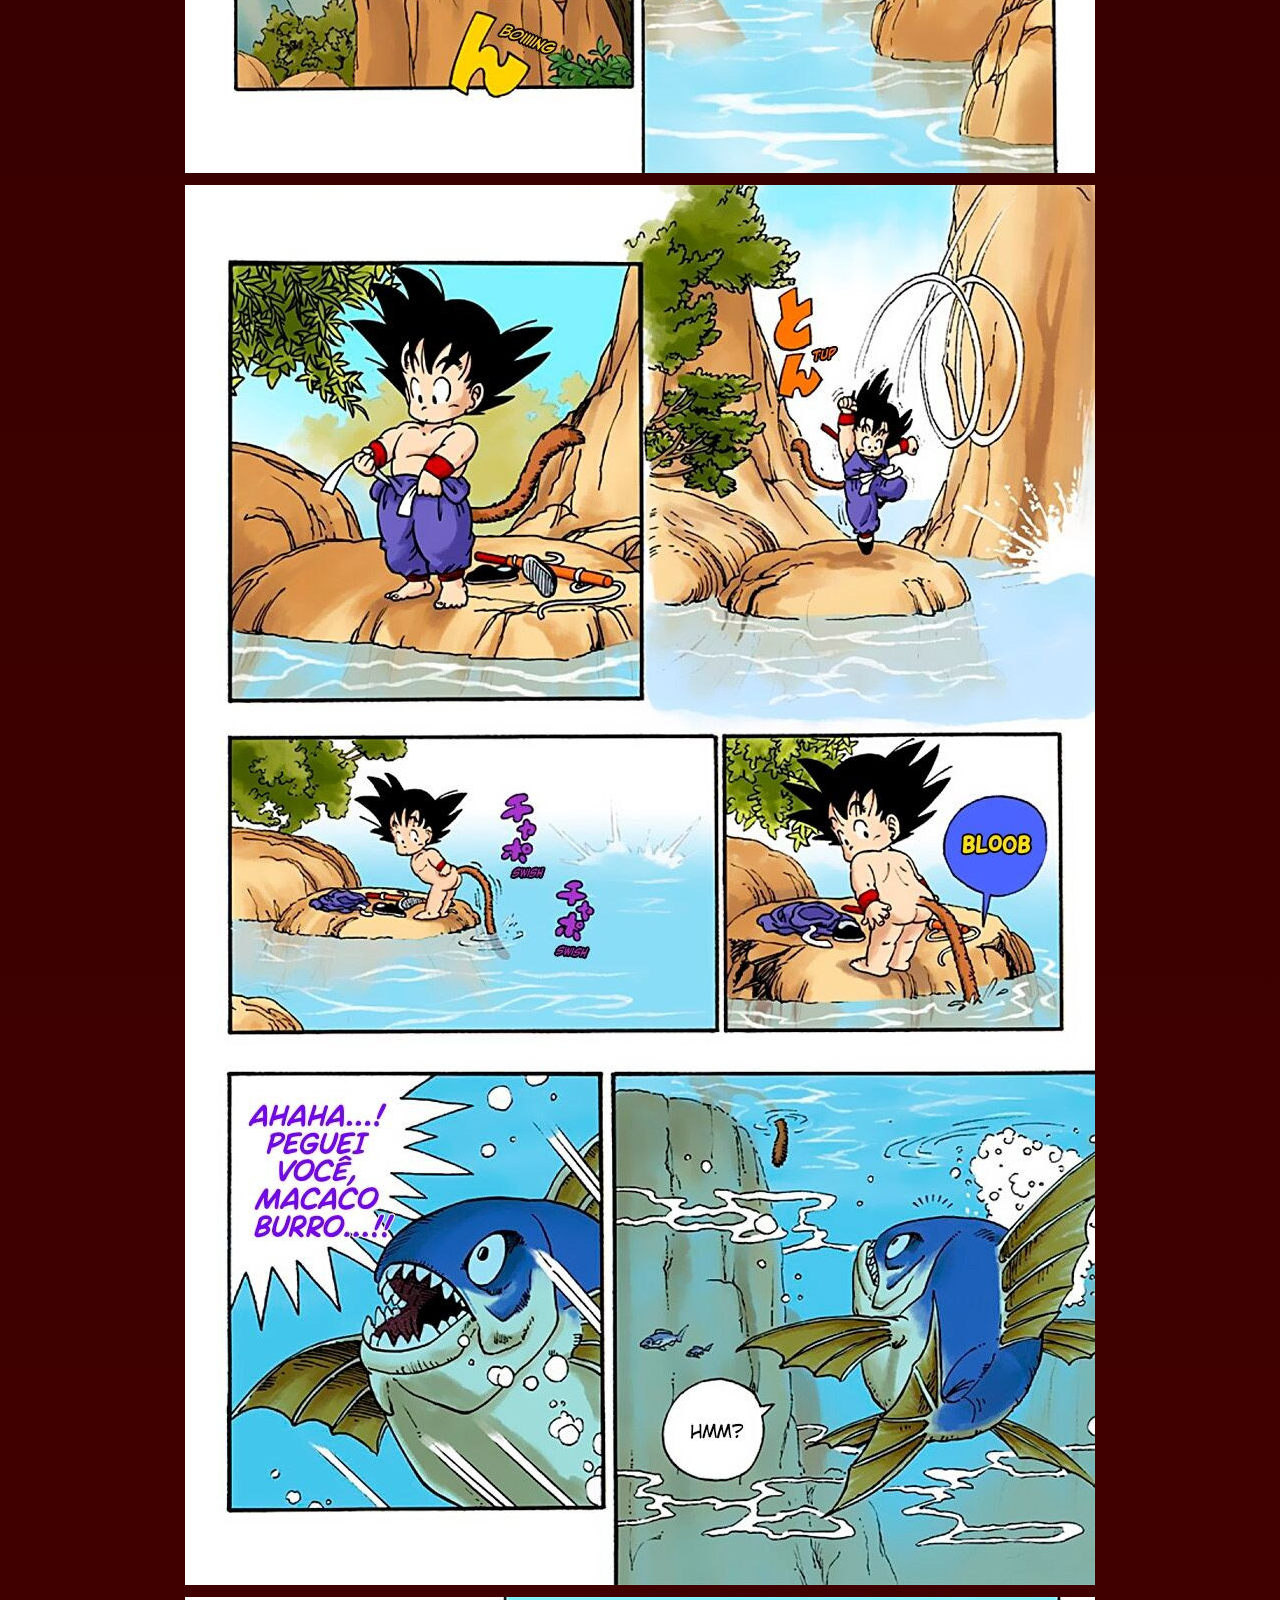
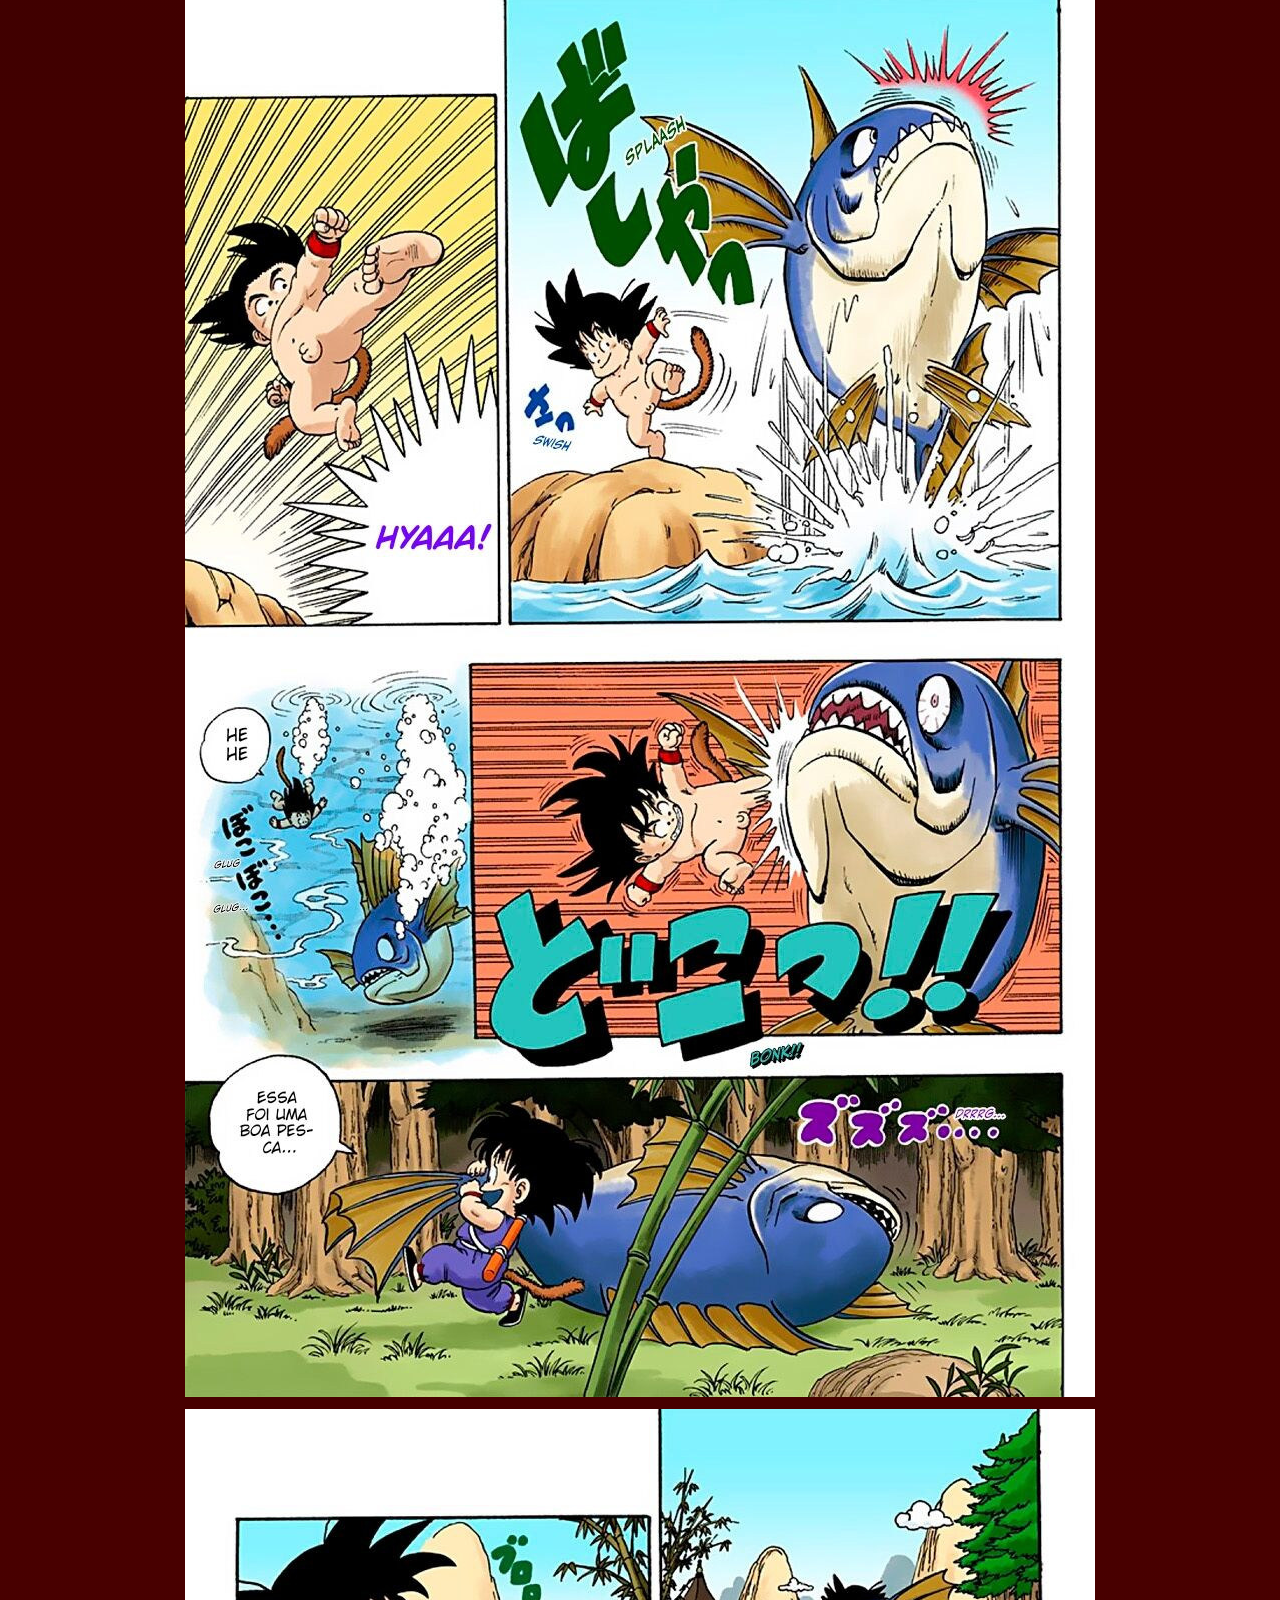
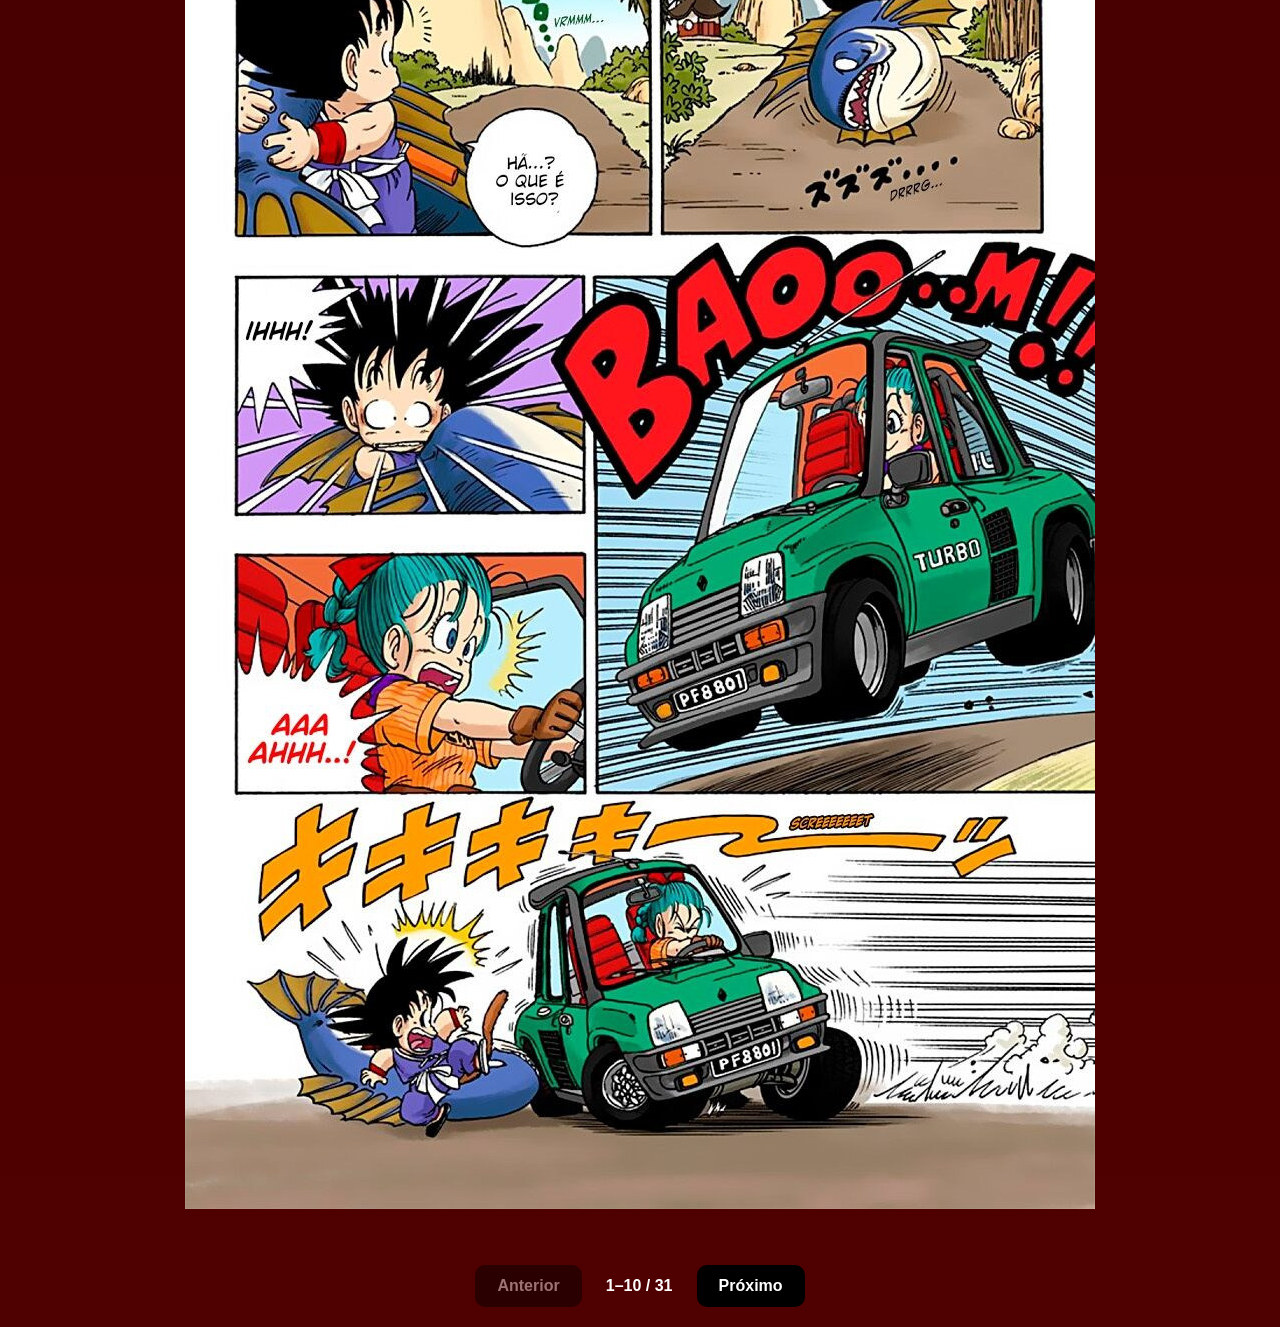
==== commit 51161b70: "Tentando arrumar oque estava arrumado." ====
--- a/Mangá/index.html
+++ b/Mangá/index.html
@@ -16,33 +16,29 @@
 
     </header>
         
-    <button class="btn2" id="btnAnterior">Anterior</button>
-    <span>1/10</span>
-    <button class="btn2" id="btnProximo">Proximo</button>
+    <button class="btn2" data-direction="previous">Anterior</button>
+    <span class="progress">1–10 / 31</span>
+    <button class="btn2" data-direction="next">Próximo</button>
 
 
     <main>
-        <br>
-        <br>
-        <img src="public/dragonballcover.jpg" alt="Dragon Ball Capa">
-        <br>
-        <br>
+        <img class="cover" src="public/dragon-ball-vol-1-s%20Capa.jpg" alt="Capa de Dragon Ball volume 1" fetchpriority="high">
 
-        <img src="public/1.jpg" alt="Página 1">
-        <img src="public/2.jpg" alt="Página 2">
-        <img src="public/3.jpg" alt="Página 3">
-        <img src="public/4.jpg" alt="Página 4">
-        <img src="public/5.jpg" alt="Página 5">
-        <img src="public/6.jpg" alt="Página 6">
-        <img src="public/7.jpg" alt="Página 7">
-        <img src="public/8.jpg" alt="Página 8">
-        <img src="public/9.jpg" alt="Página 9">
-        <img src="public/10.jpg" alt="Página 10">
+        <img src="public/1.jpg" alt="Página 1" fetchpriority="high">
+        <img src="public/2.jpg" alt="Página 2" loading="lazy">
+        <img src="public/3.jpg" alt="Página 3" loading="lazy">
+        <img src="public/4.jpg" alt="Página 4" loading="lazy">
+        <img src="public/5.jpg" alt="Página 5" loading="lazy">
+        <img src="public/6.jpg" alt="Página 6" loading="lazy">
+        <img src="public/7.jpg" alt="Página 7" loading="lazy">
+        <img src="public/8.jpg" alt="Página 8" loading="lazy">
+        <img src="public/9.jpg" alt="Página 9" loading="lazy">
+        <img src="public/10.jpg" alt="Página 10" loading="lazy">
     </main>
 
-    <button class="btn" id="btnAnterior">Anterior</button>
-    <span>1/10</span>
-    <button class="btn" id="btnProximo">Proximo</button>
+    <button class="btn" data-direction="previous">Anterior</button>
+    <span class="progress">1–10 / 31</span>
+    <button class="btn" data-direction="next">Próximo</button>
 
 <script src="script.js"></script>
 </body>
--- a/Mangá/style.css
+++ b/Mangá/style.css
@@ -1,52 +1,116 @@
-*{
+* {
     margin: 0;
     padding: 0;
     box-sizing: border-box;
-    text-align: center;
-    align-items: center;
-    text-decoration: none;
 }
 
-body{
+body {
     background-image: linear-gradient(to bottom, #000000, #4f0000);
     color: #fff;
     font-family: Arial, sans-serif;
-    margin: 0;
-    padding: 0;
-
+    min-height: 100vh;
+    text-align: center;
 }
 
-img.banner{
+header {
+    width: 100%;
+}
+
+img.banner {
     width: 100%;
     height: auto;
-
+    display: block;
 }
 
-h1.title{
-    font-size: 3rem;
+h1.title {
+    font-size: clamp(1.8rem, 6vw, 3rem);
     color: #fff;
     text-shadow: 2px 2px 4px #000;
-    margin-top: 20px;
+    margin: 20px 12px;
 }
 
-.btn{
+.btn,
+.btn2 {
     background-color: #000;
     color: #fff;
     border: none;
-    padding: 10px 20px;
-    margin: 30px;
+    padding: 12px 22px;
+    margin: 20px 8px;
     font-size: 1rem;
+    font-weight: 700;
     cursor: pointer;
     border-radius: 10px;
+    transition: transform 180ms ease, box-shadow 180ms ease, background-color 180ms ease;
 }
 
-.btn2{
+.btn2 {
     background-color: #4f0000;
-    color: #fff;
-    border: none;
-    padding: 10px 20px;
-    margin: 30px;
-    font-size: 1rem;
-    cursor: pointer;
-    border-radius: 10px;
+}
+
+.btn:hover,
+.btn2:hover {
+    background-color: #4f0000;
+    box-shadow: 0 6px 16px #0008;
+    transform: translateY(-3px) scale(1.04);
+}
+
+.btn2:hover {
+    background-color: #700000;
+}
+
+.btn:active,
+.btn2:active {
+    transform: translateY(1px) scale(.97);
+}
+
+.btn:focus-visible,
+.btn2:focus-visible {
+    outline: 2px solid #fff;
+    outline-offset: 3px;
+}
+
+.btn:disabled,
+.btn2:disabled {
+    cursor: not-allowed;
+    opacity: .45;
+    transform: none;
+    box-shadow: none;
+}
+
+.progress {
+    display: inline-block;
+    min-width: 90px;
+    font-weight: 700;
+}
+
+main {
+    width: 100%;
+    padding: 8px 12px 24px;
+}
+
+main img {
+    display: block;
+    width: 100%;
+    max-width: 910px;
+    height: auto;
+    margin: 0 auto 12px;
+}
+
+main img.cover {
+    max-width: 520px;
+    margin-bottom: 24px;
+}
+
+@media (max-width: 480px) {
+    .btn,
+    .btn2 {
+        padding: 10px 14px;
+        margin: 16px 4px;
+        font-size: .9rem;
+    }
+
+    .progress {
+        min-width: 76px;
+        font-size: .9rem;
+    }
 }
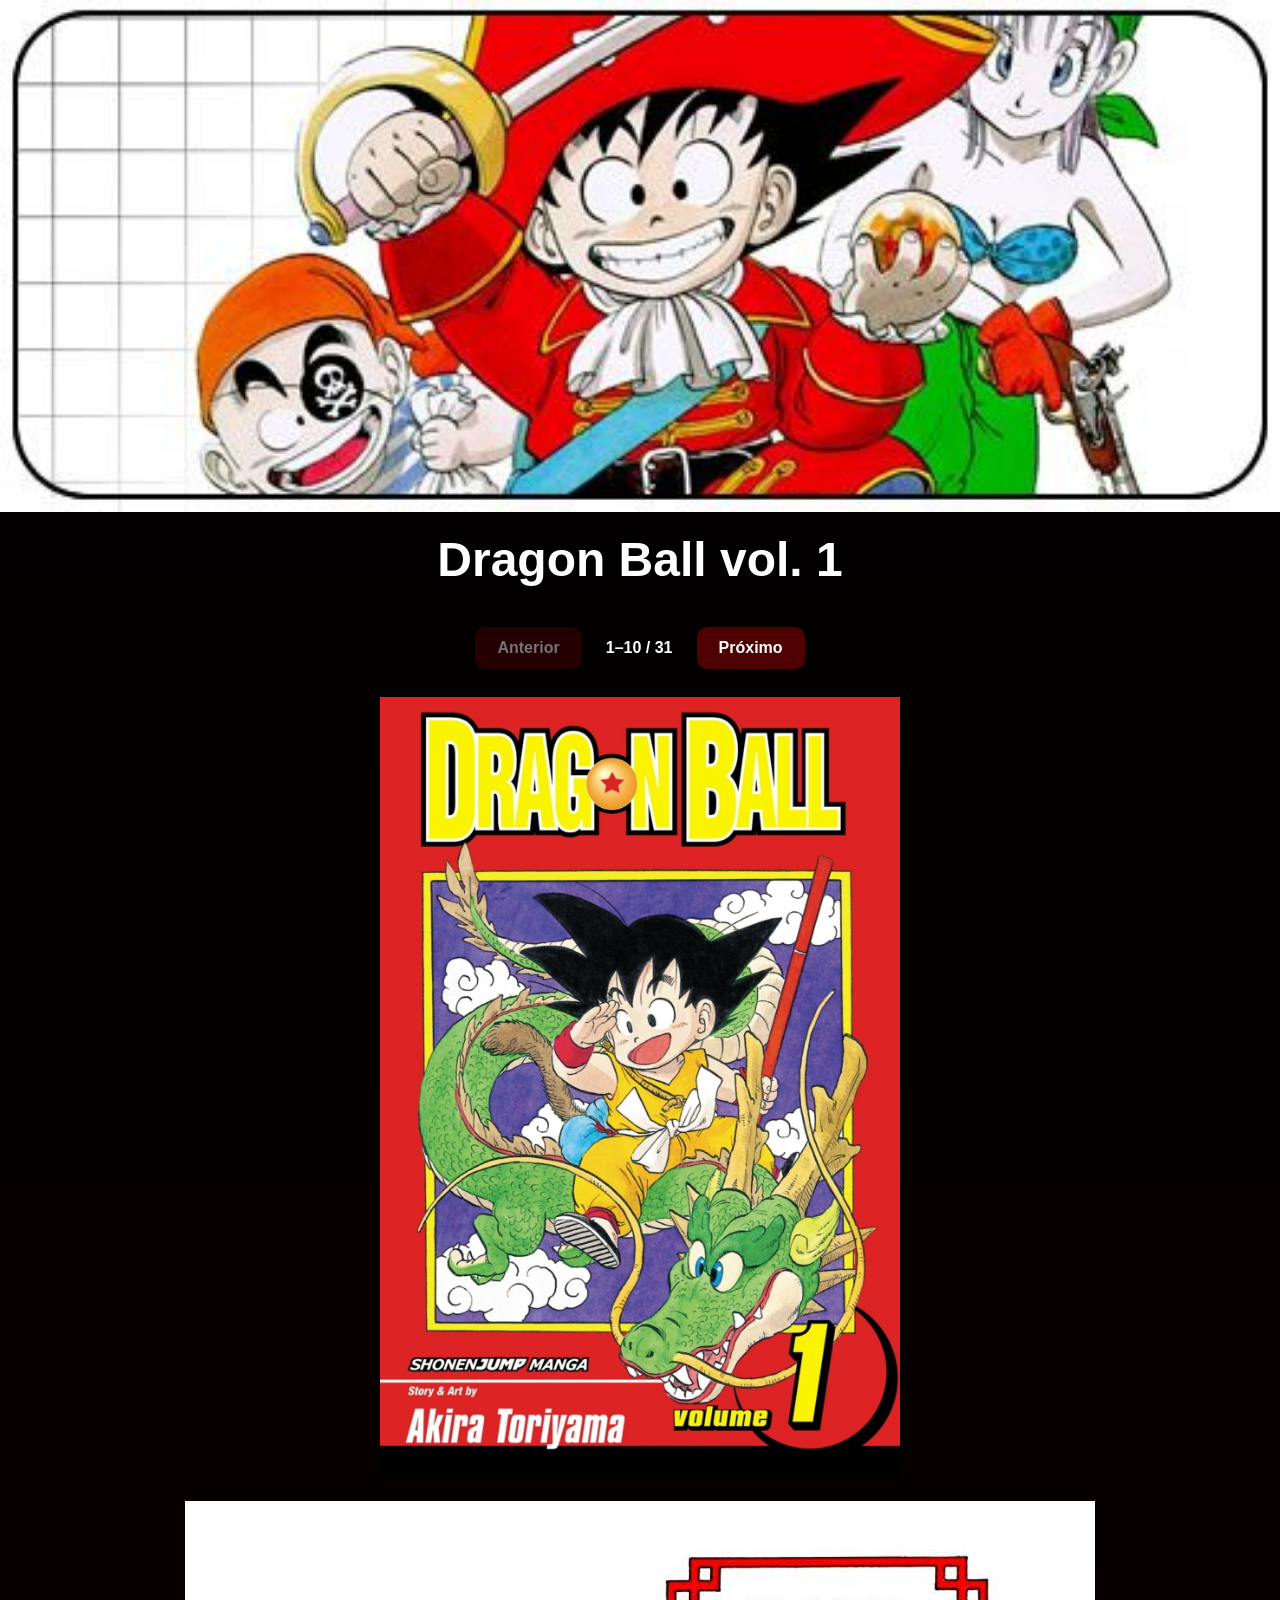
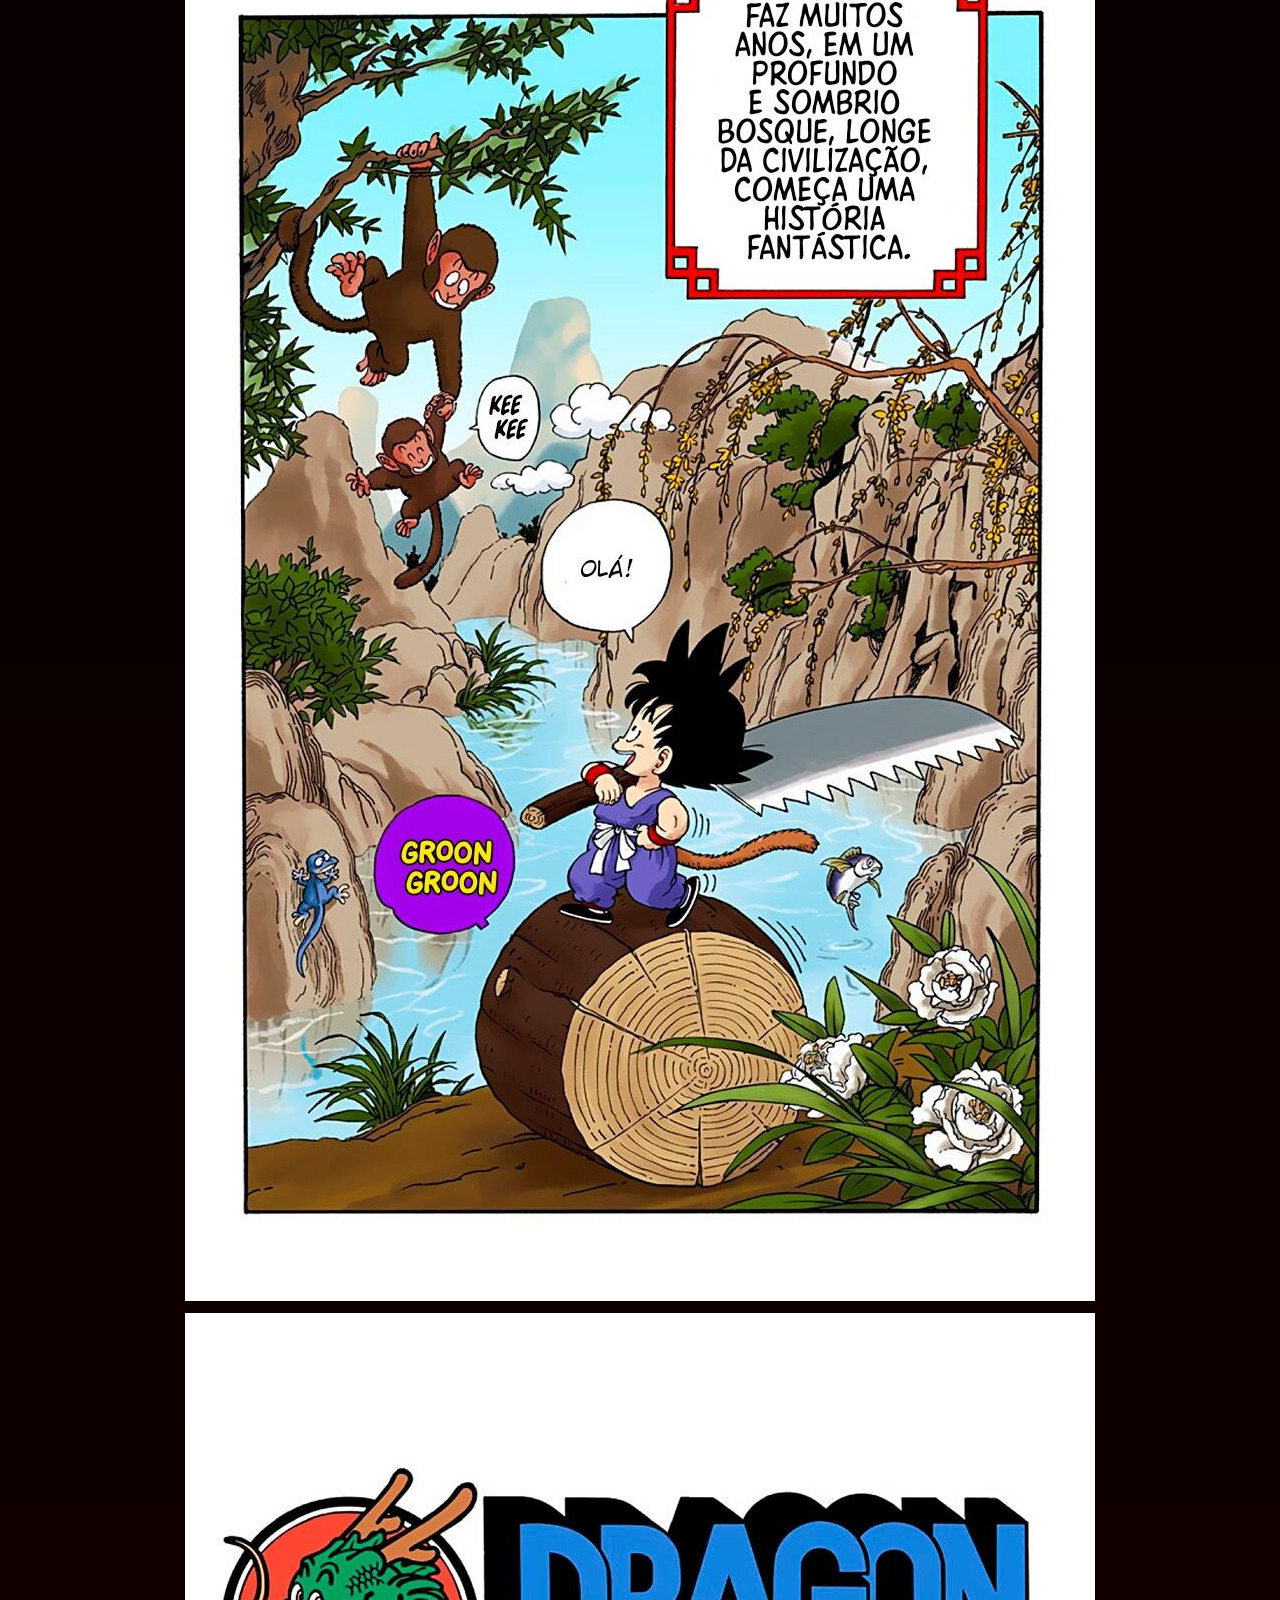
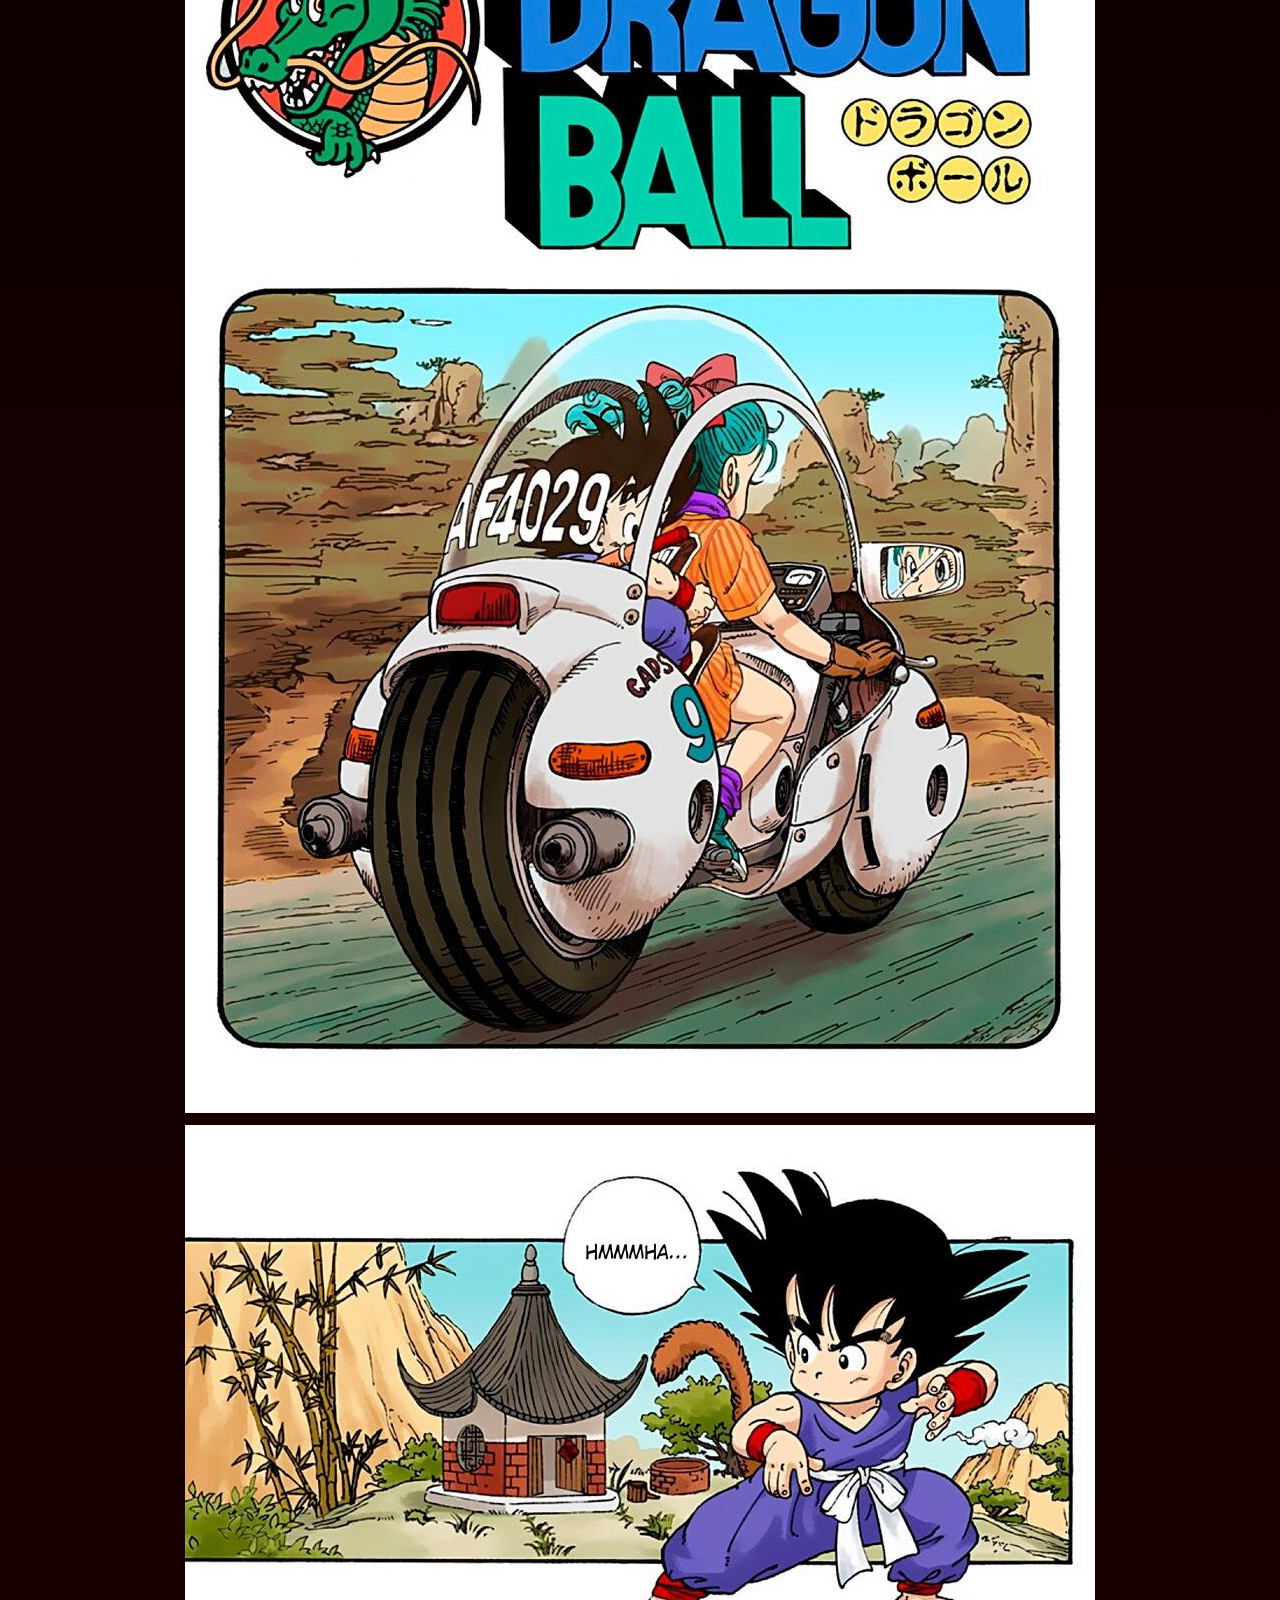
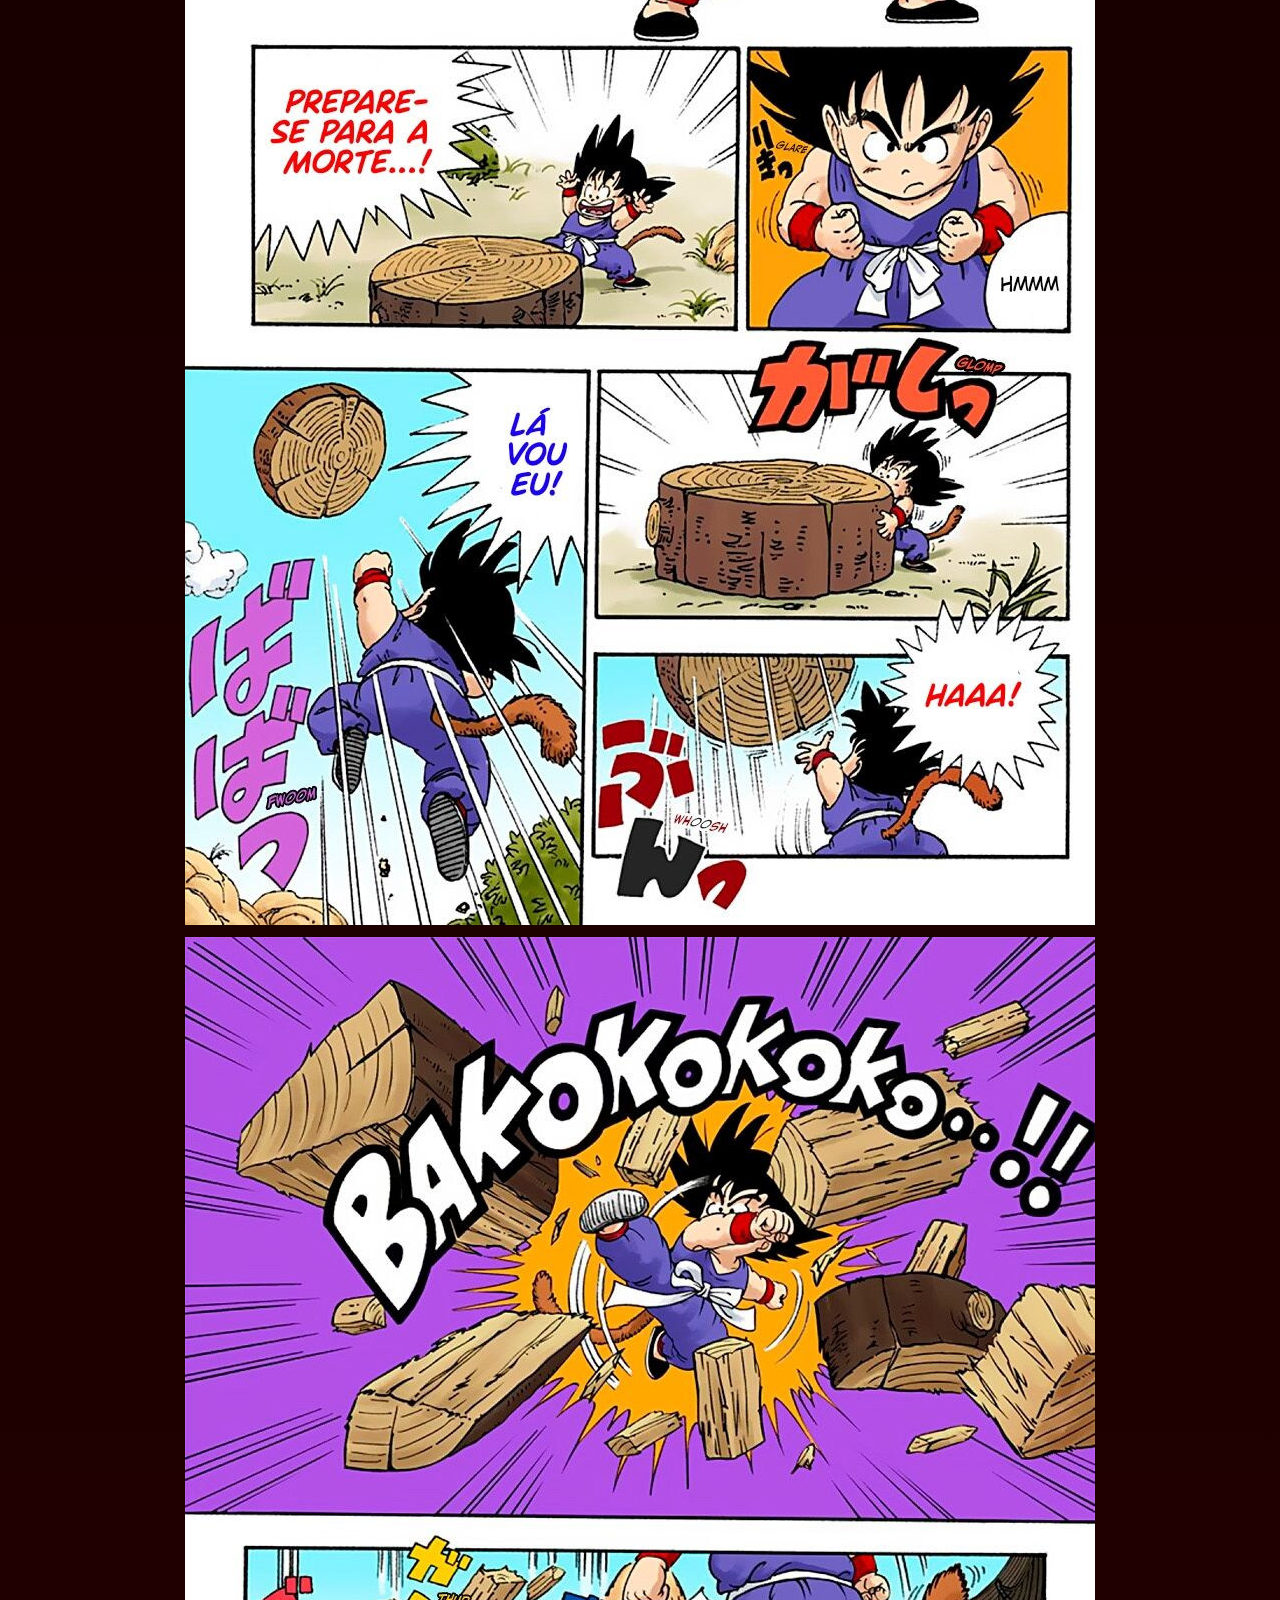
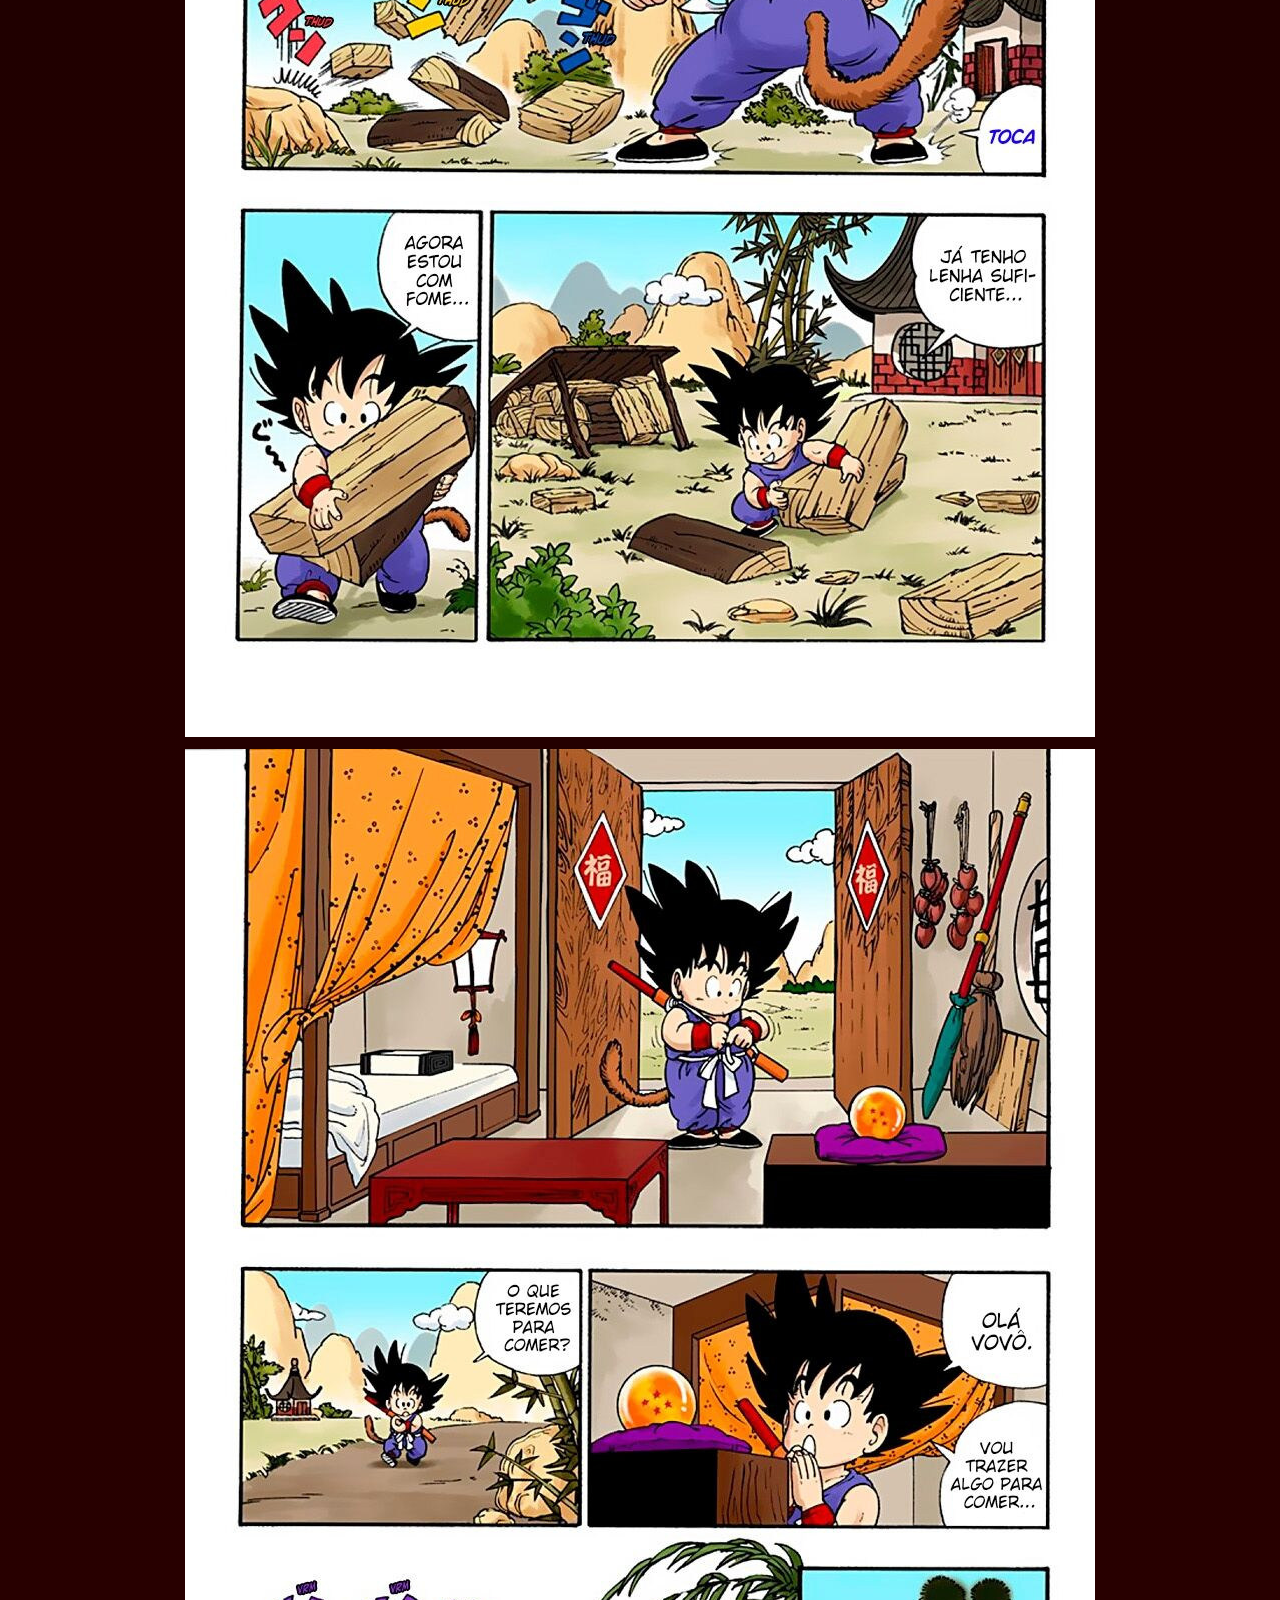
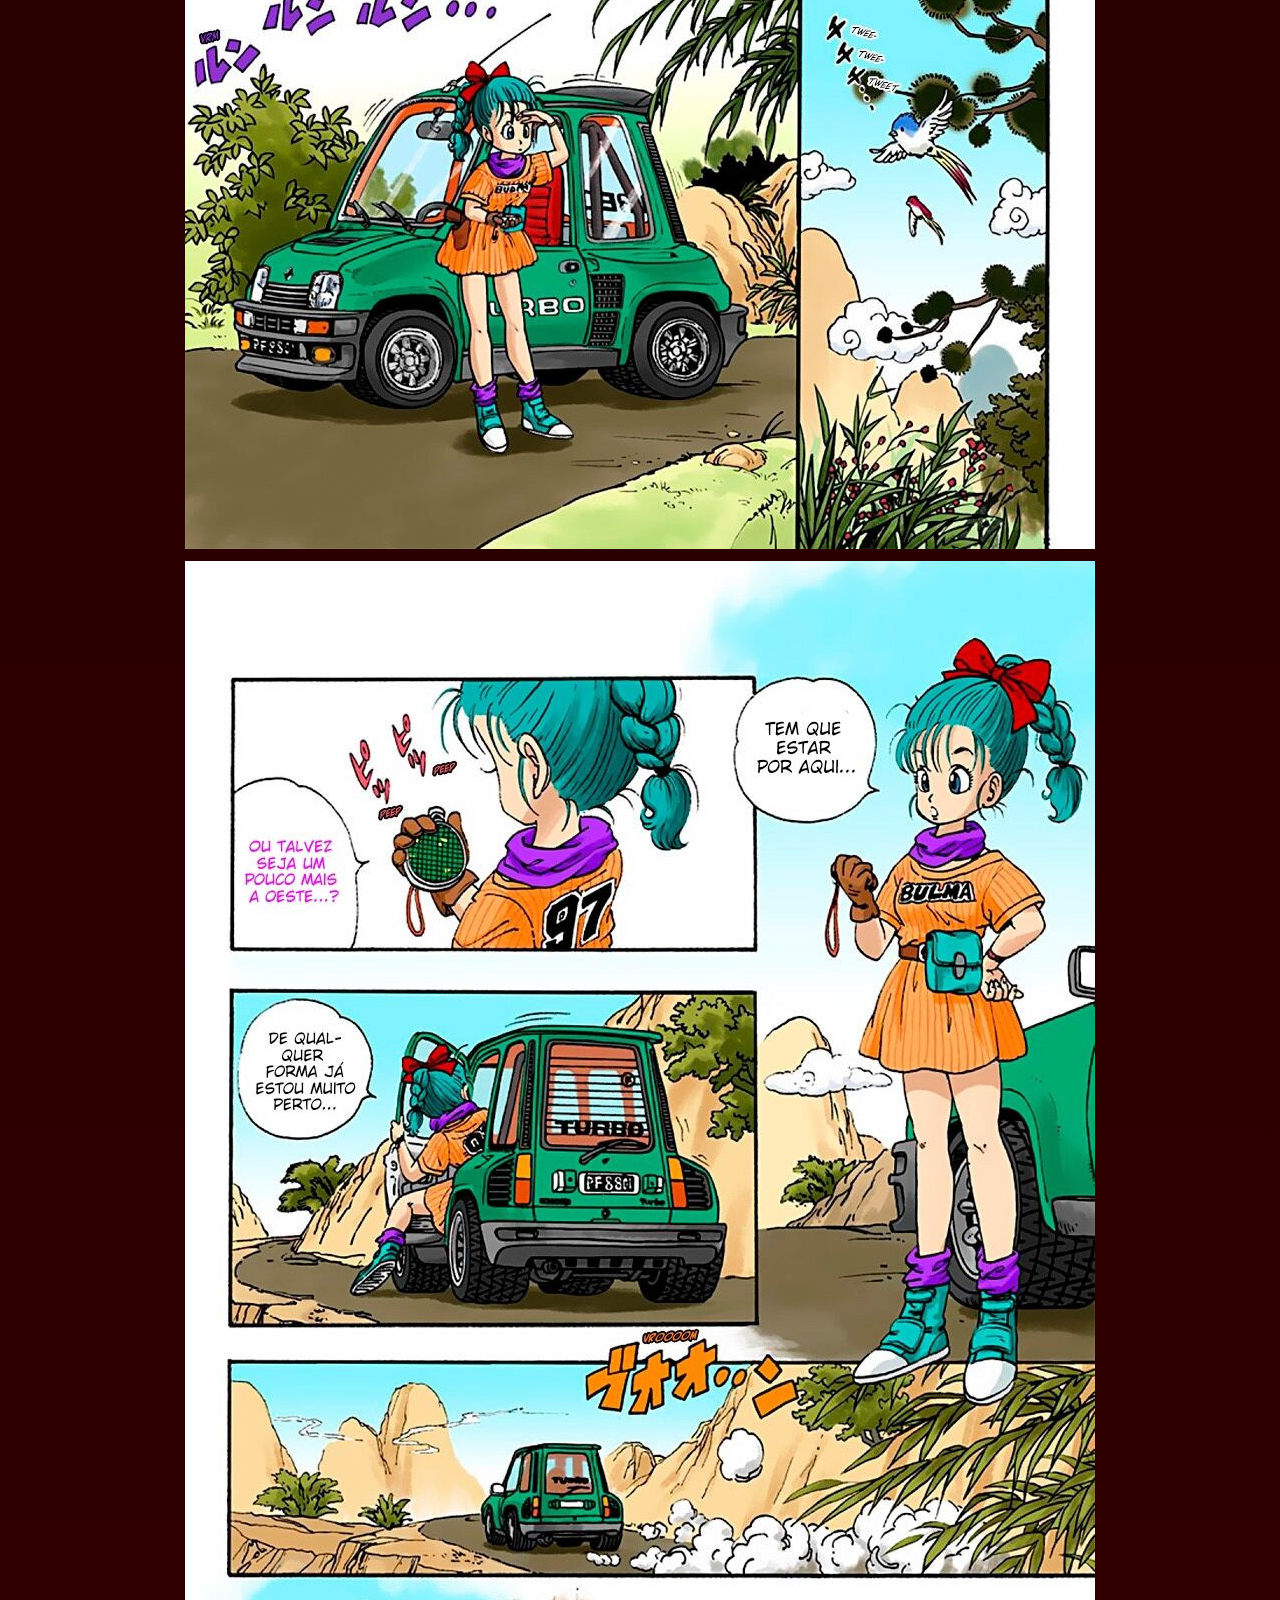
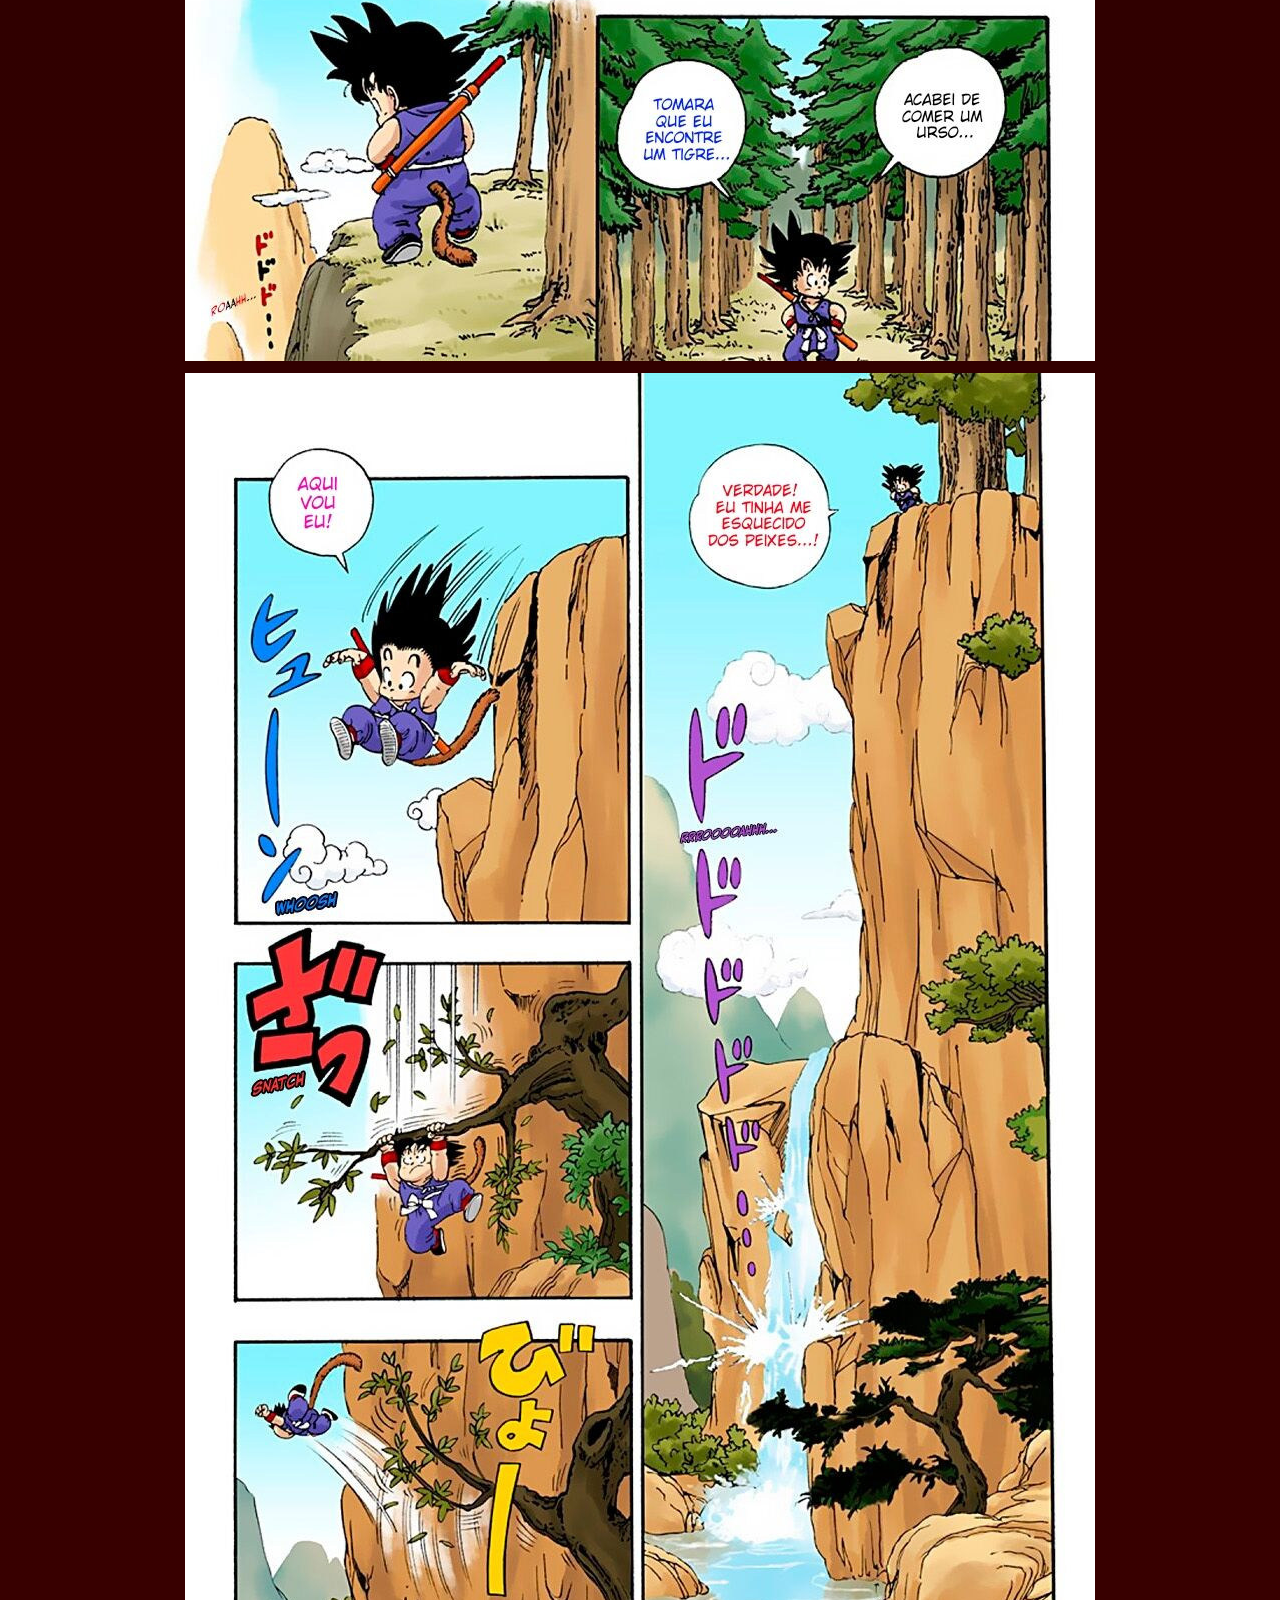
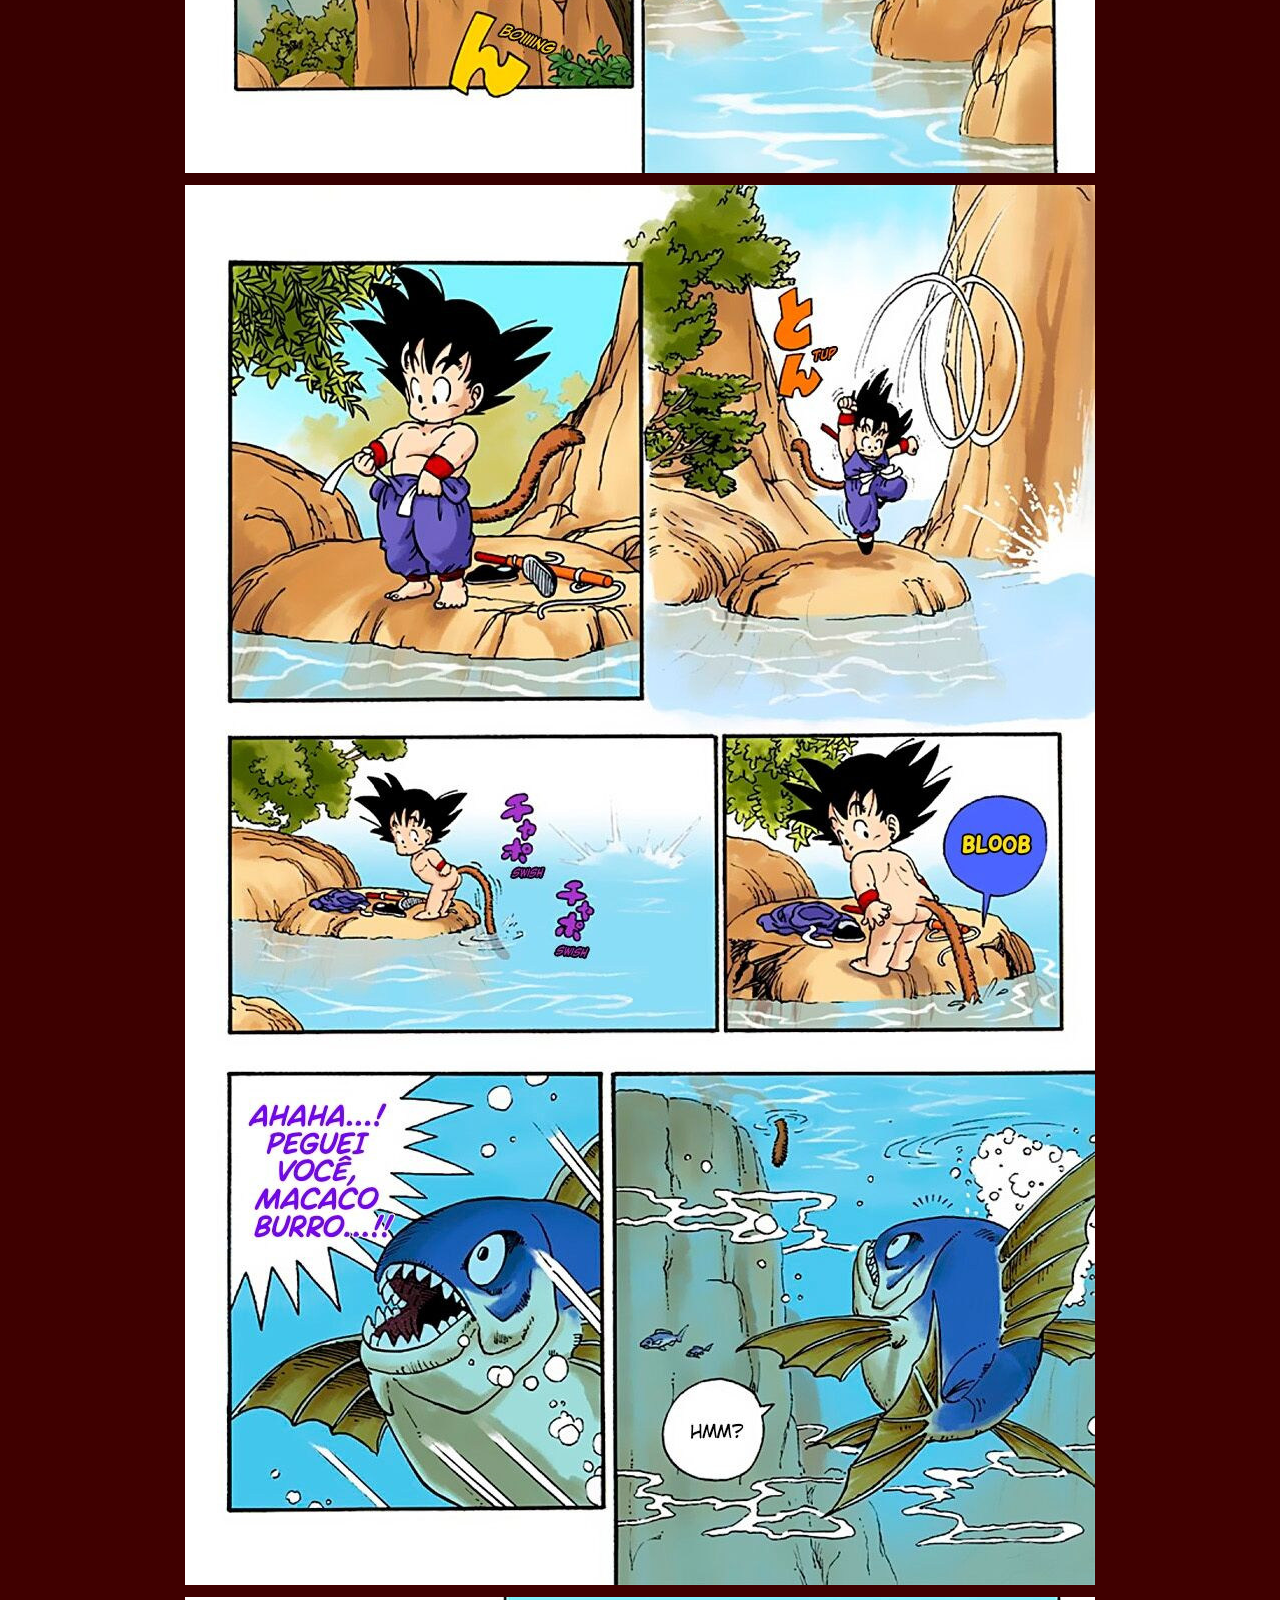
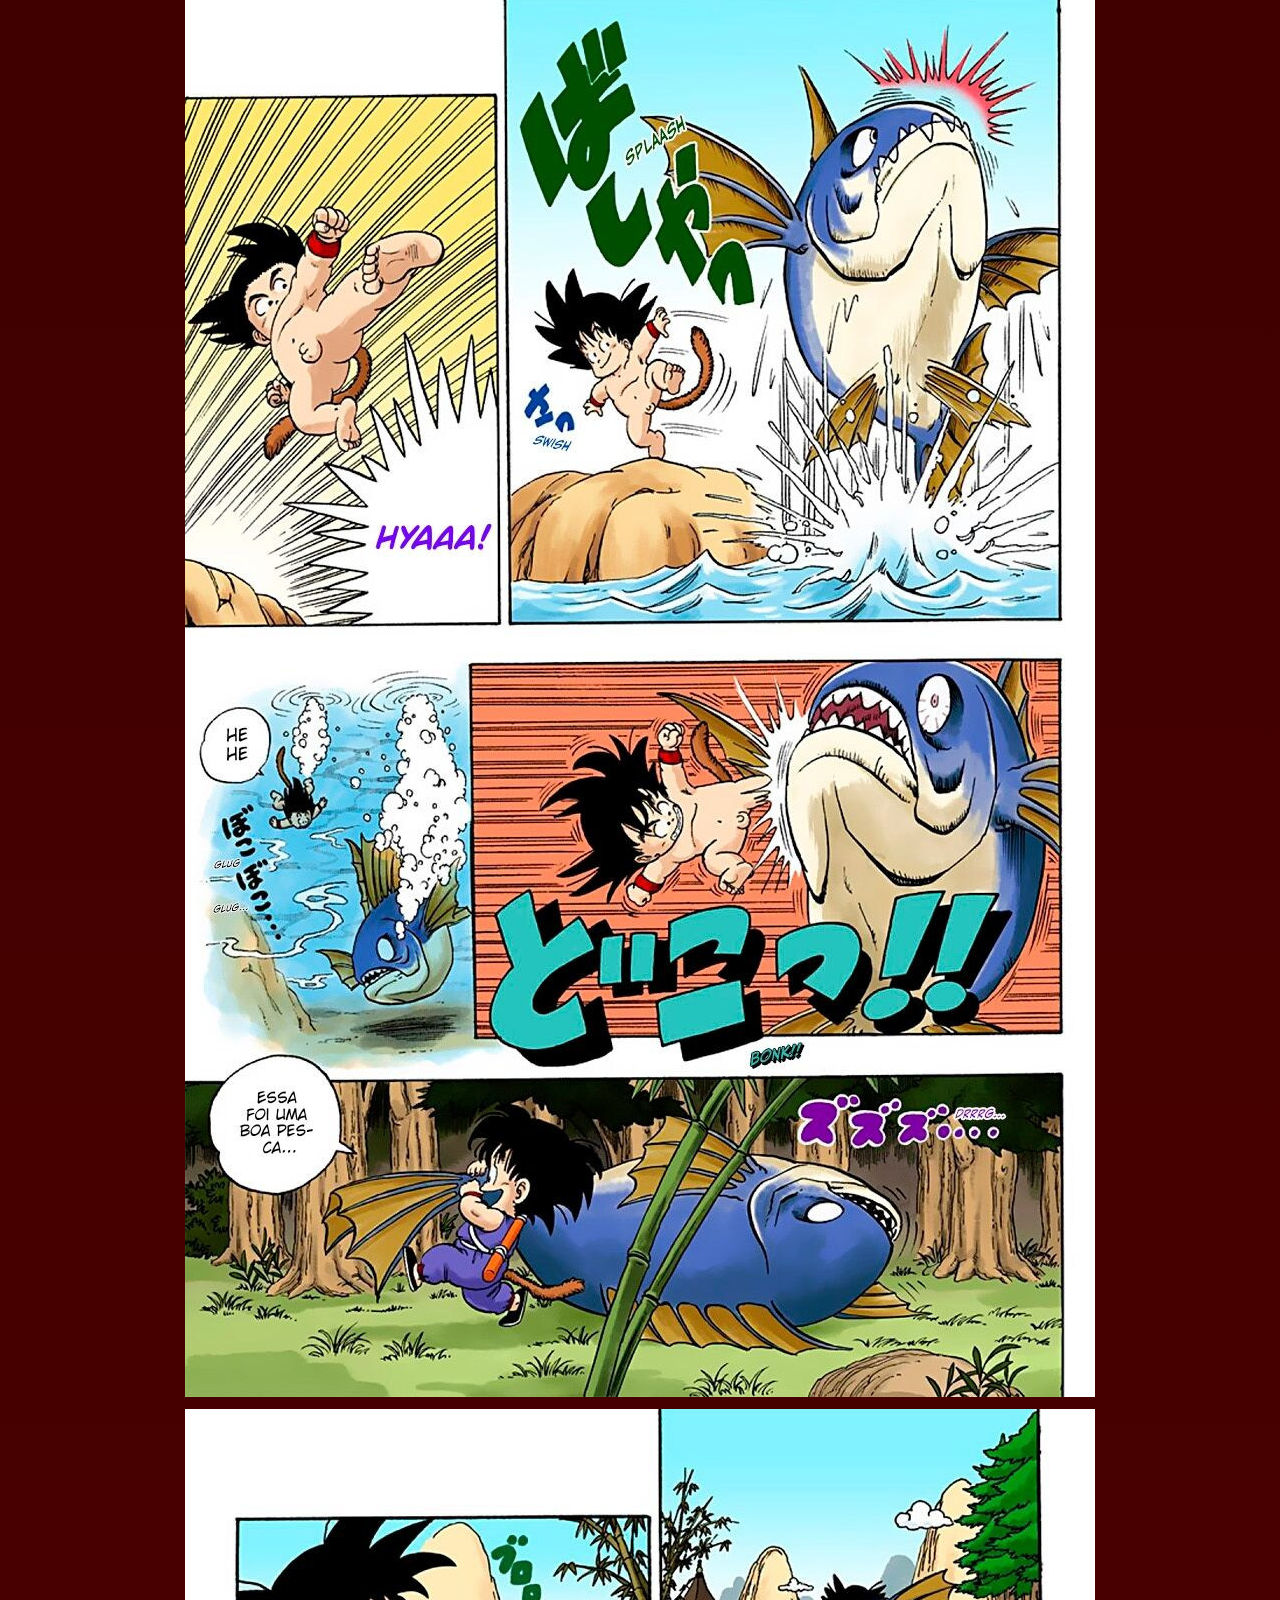
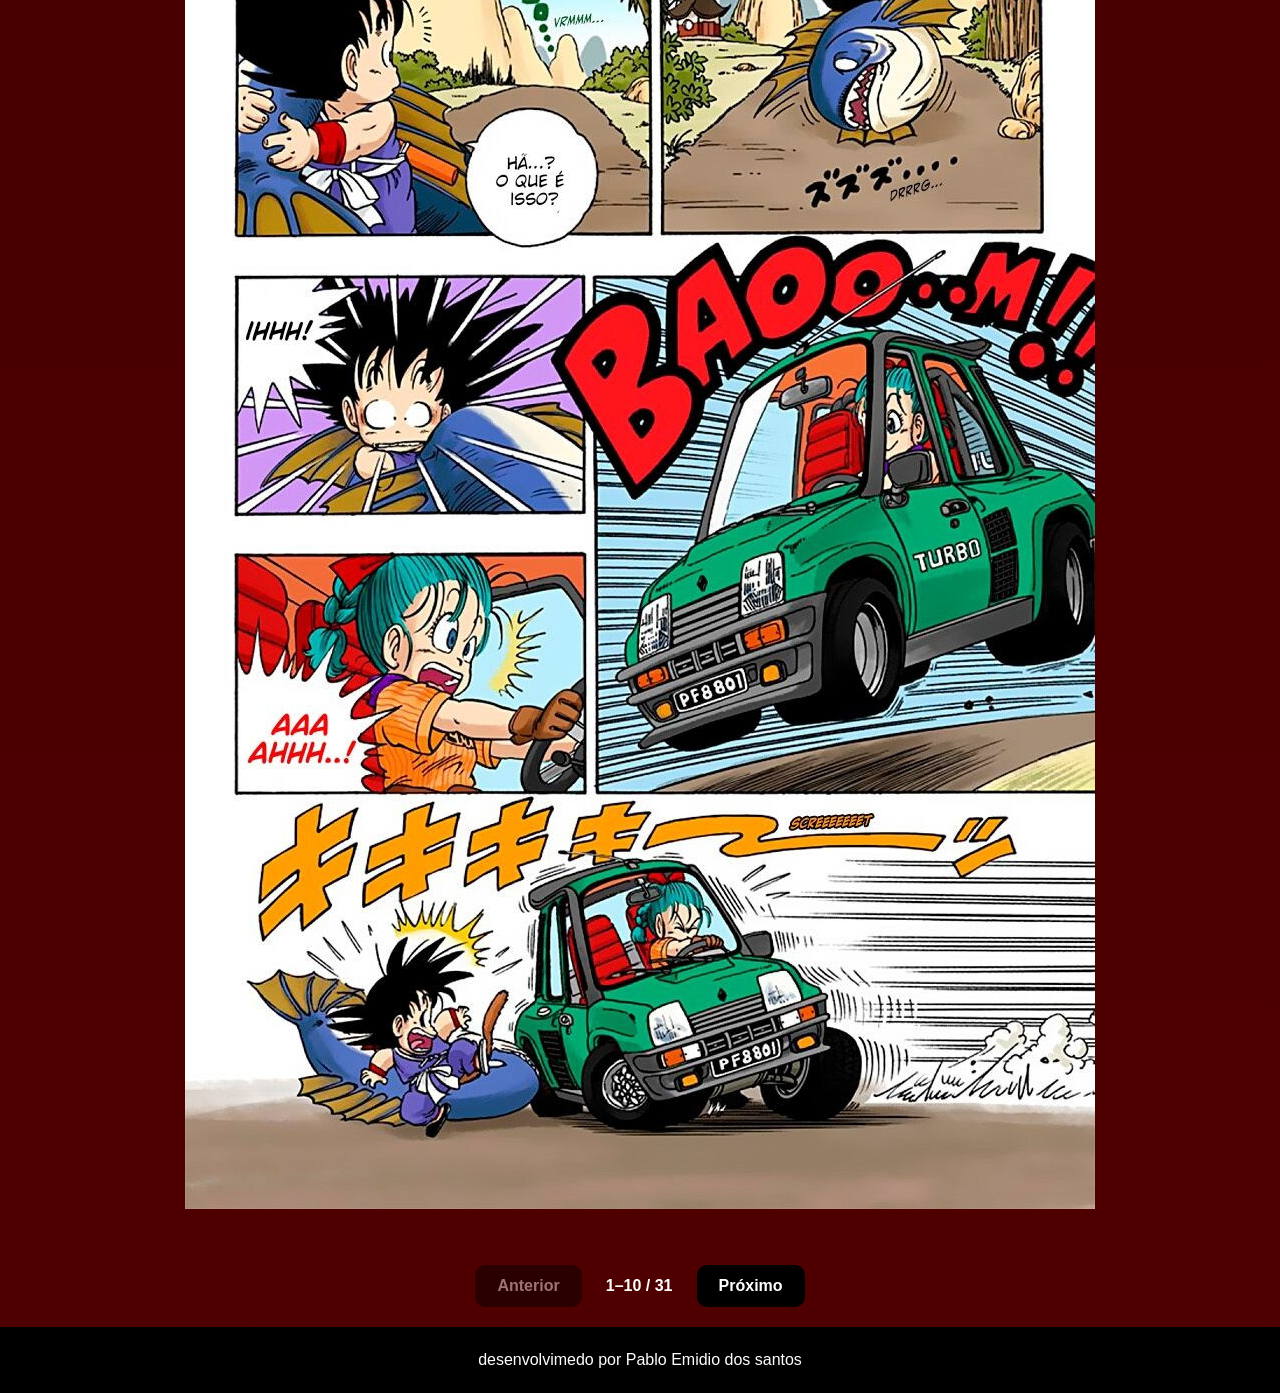
==== commit 918e1663: "arrumando o footer" ====
--- a/Mangá/index.html
+++ b/Mangá/index.html
@@ -40,6 +40,10 @@
     <span class="progress">1–10 / 31</span>
     <button class="btn" data-direction="next">Próximo</button>
 
+    <footer class="site-footer">
+        <a href="https://github.com/PabloEmidioSantos/">desenvolvimedo por Pablo Emidio dos santos</a>
+    </footer>
+
 <script src="script.js"></script>
 </body>
 </html>
--- a/Mangá/style.css
+++ b/Mangá/style.css
@@ -101,6 +101,21 @@
     margin-bottom: 24px;
 }
 
+.site-footer {
+    padding: 24px 12px;
+    background-color: #000;
+}
+
+.site-footer a {
+    color: #fff;
+    text-decoration: none;
+}
+
+.site-footer a:hover,
+.site-footer a:focus-visible {
+    text-decoration: underline;
+}
+
 @media (max-width: 480px) {
     .btn,
     .btn2 {
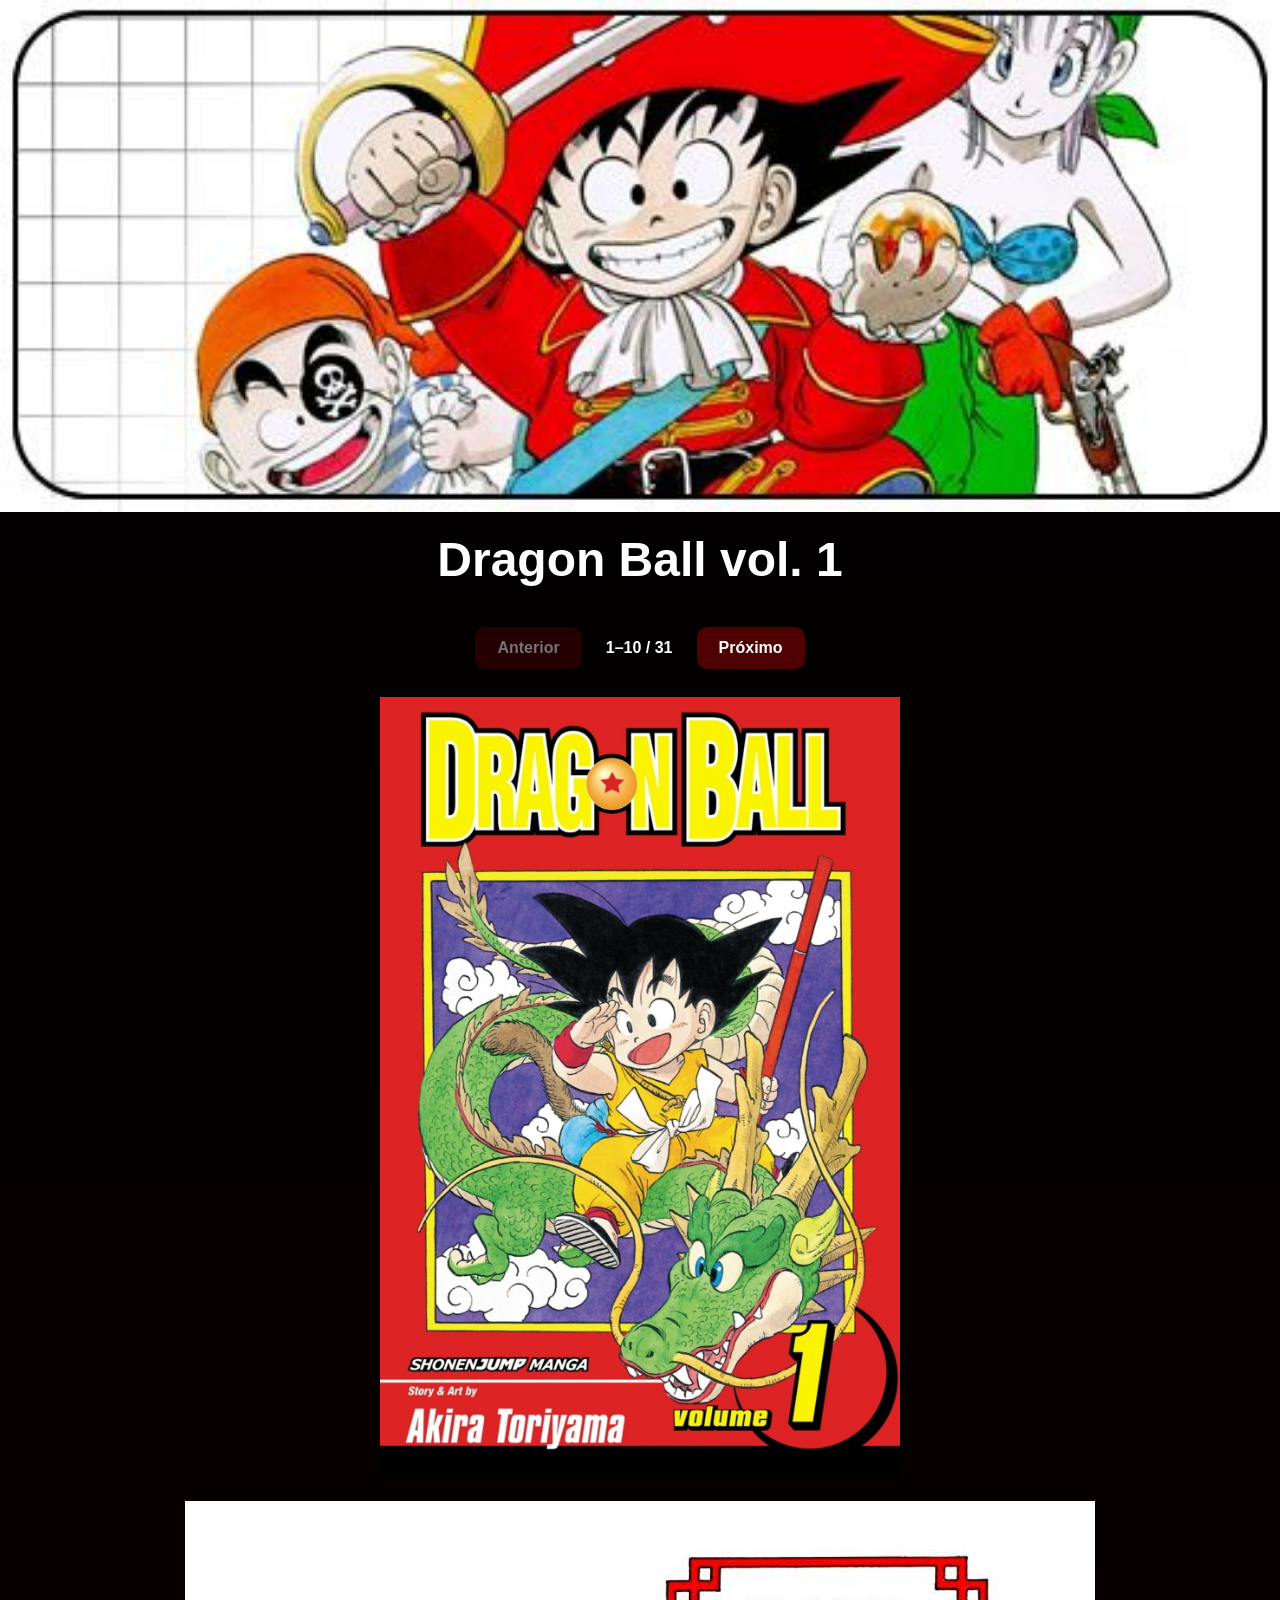
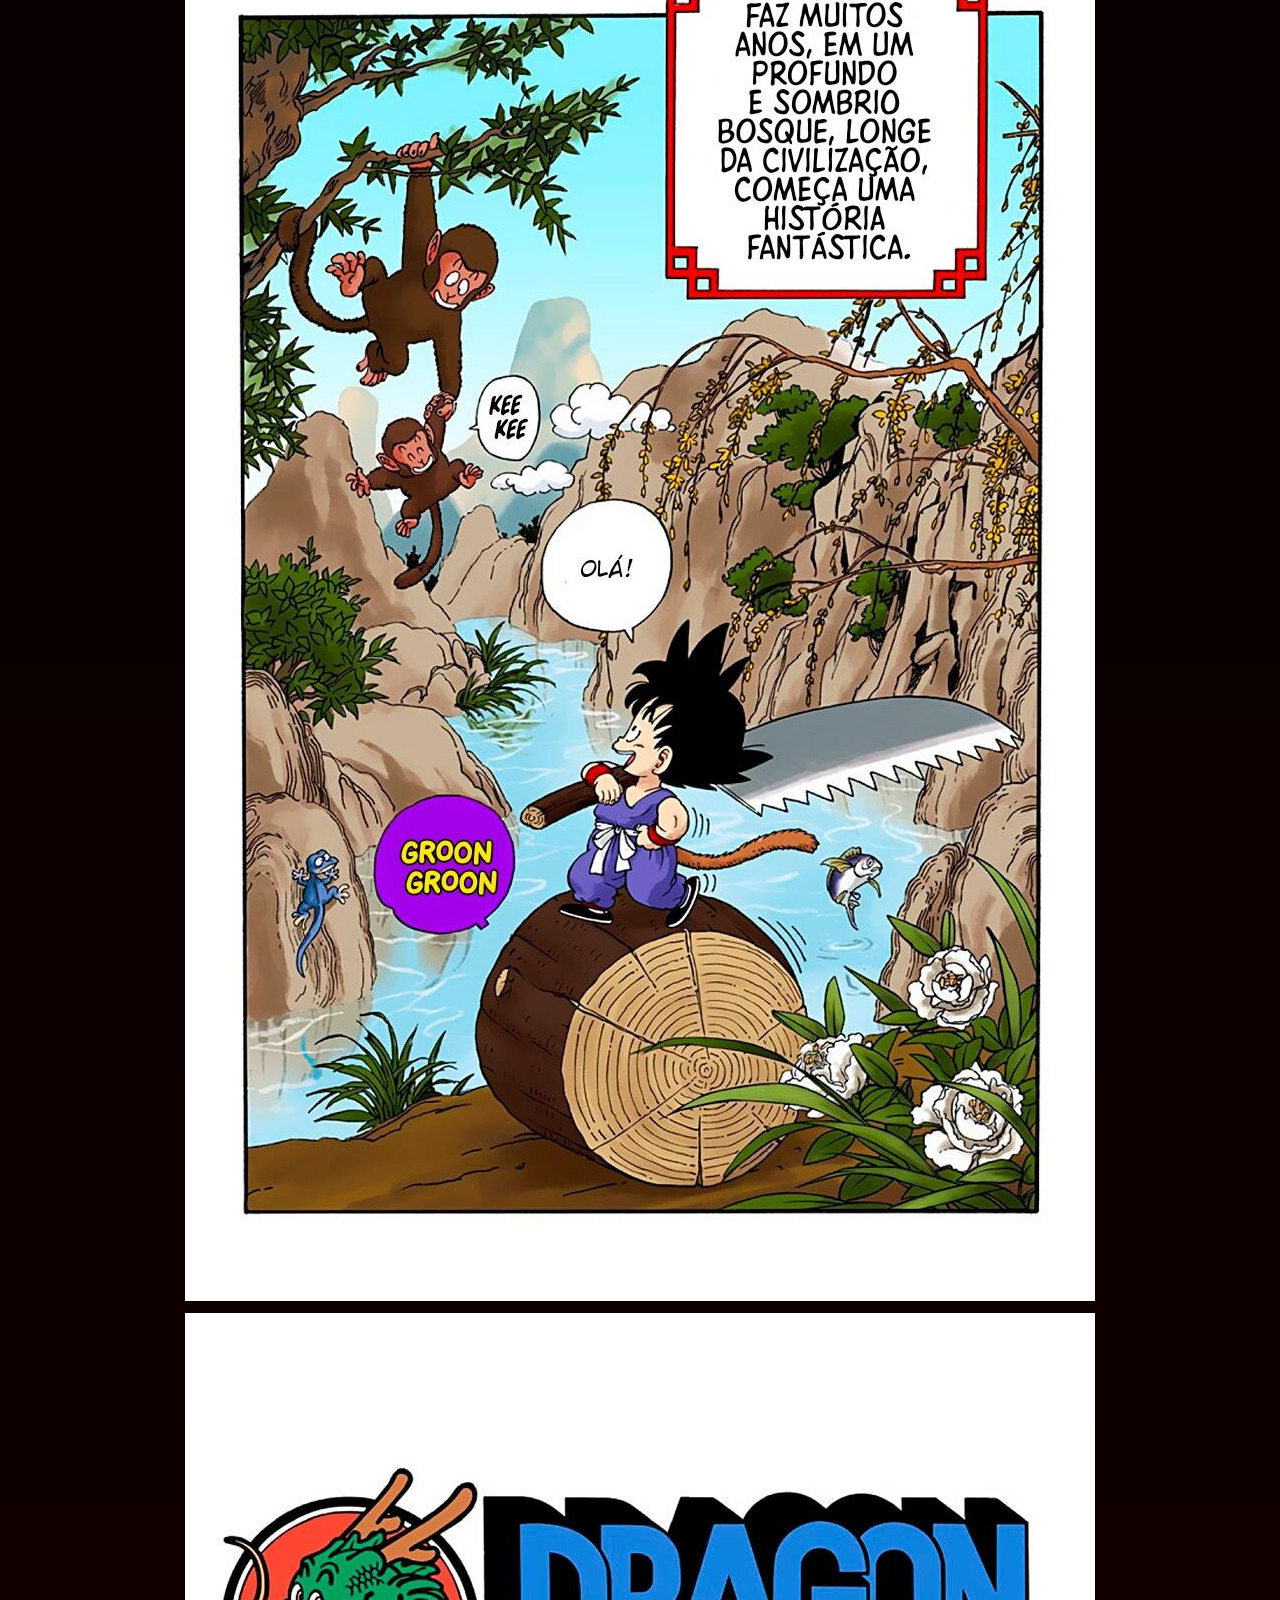
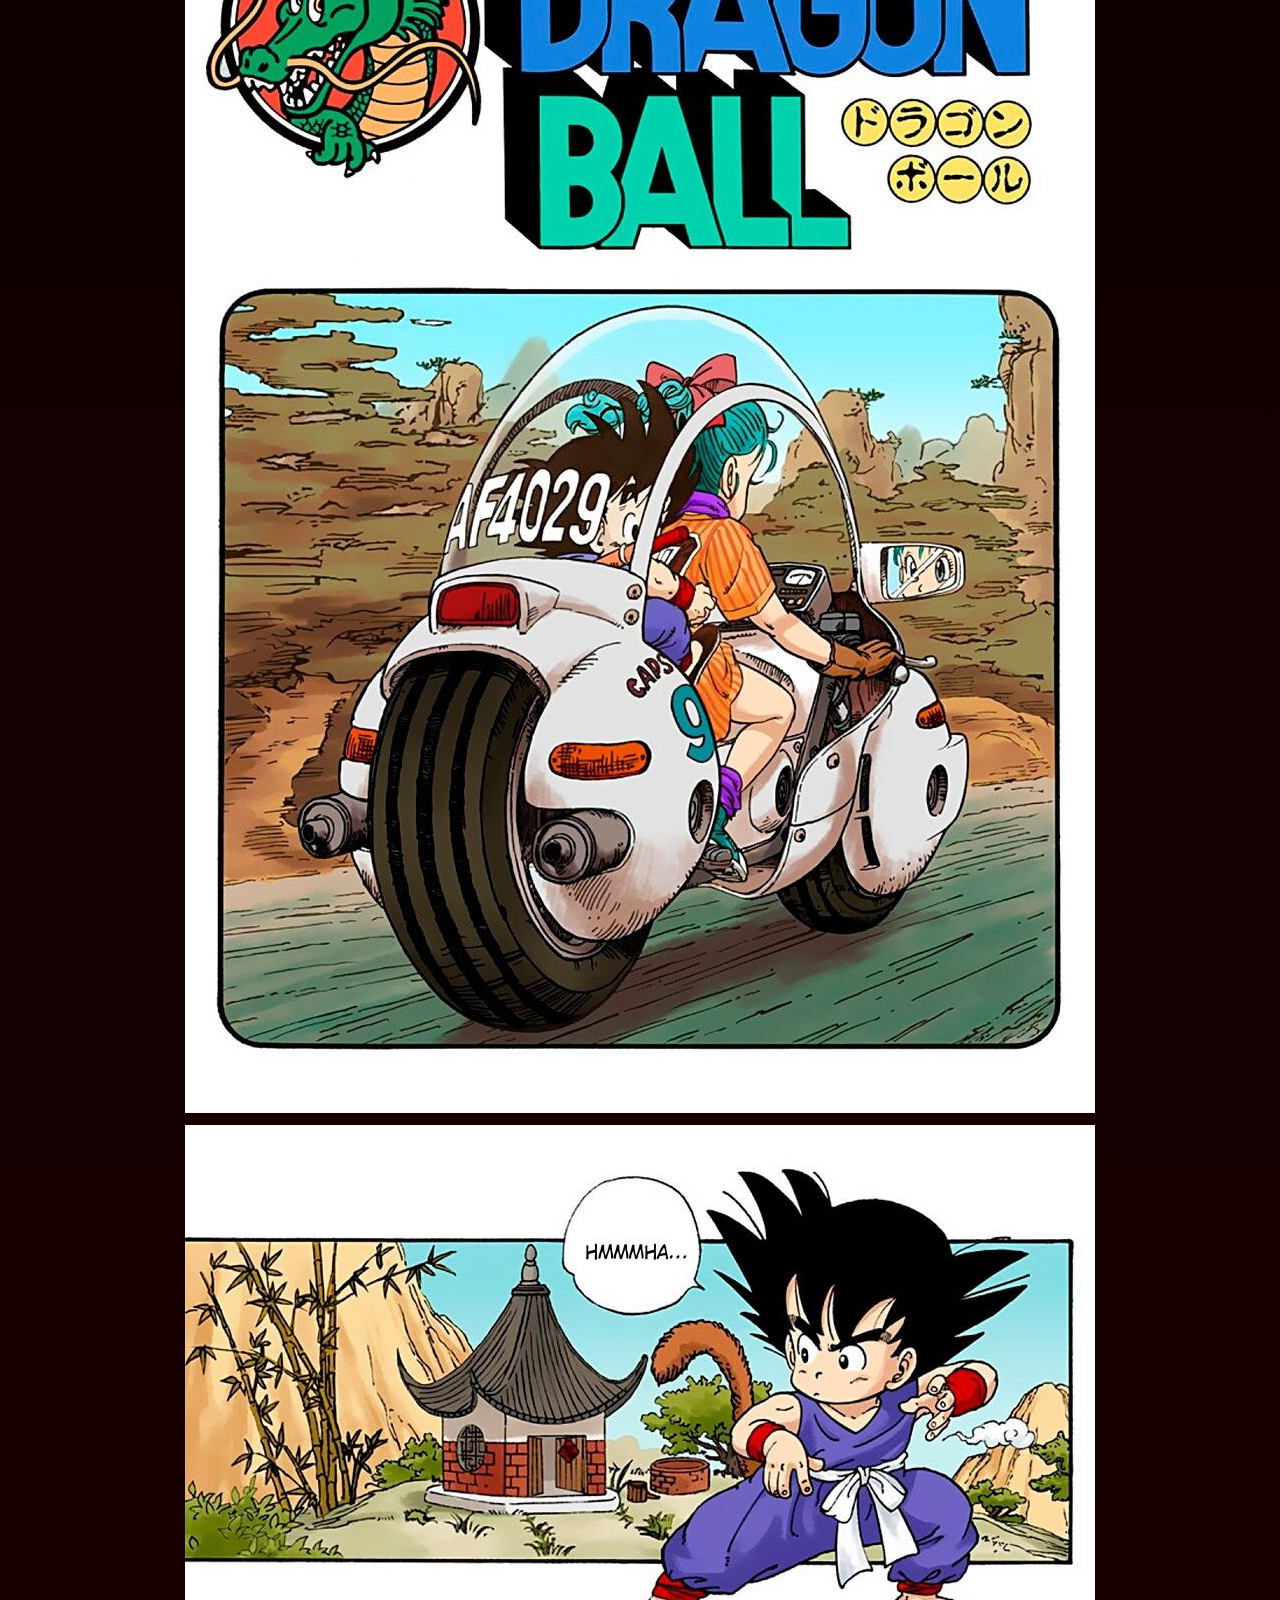
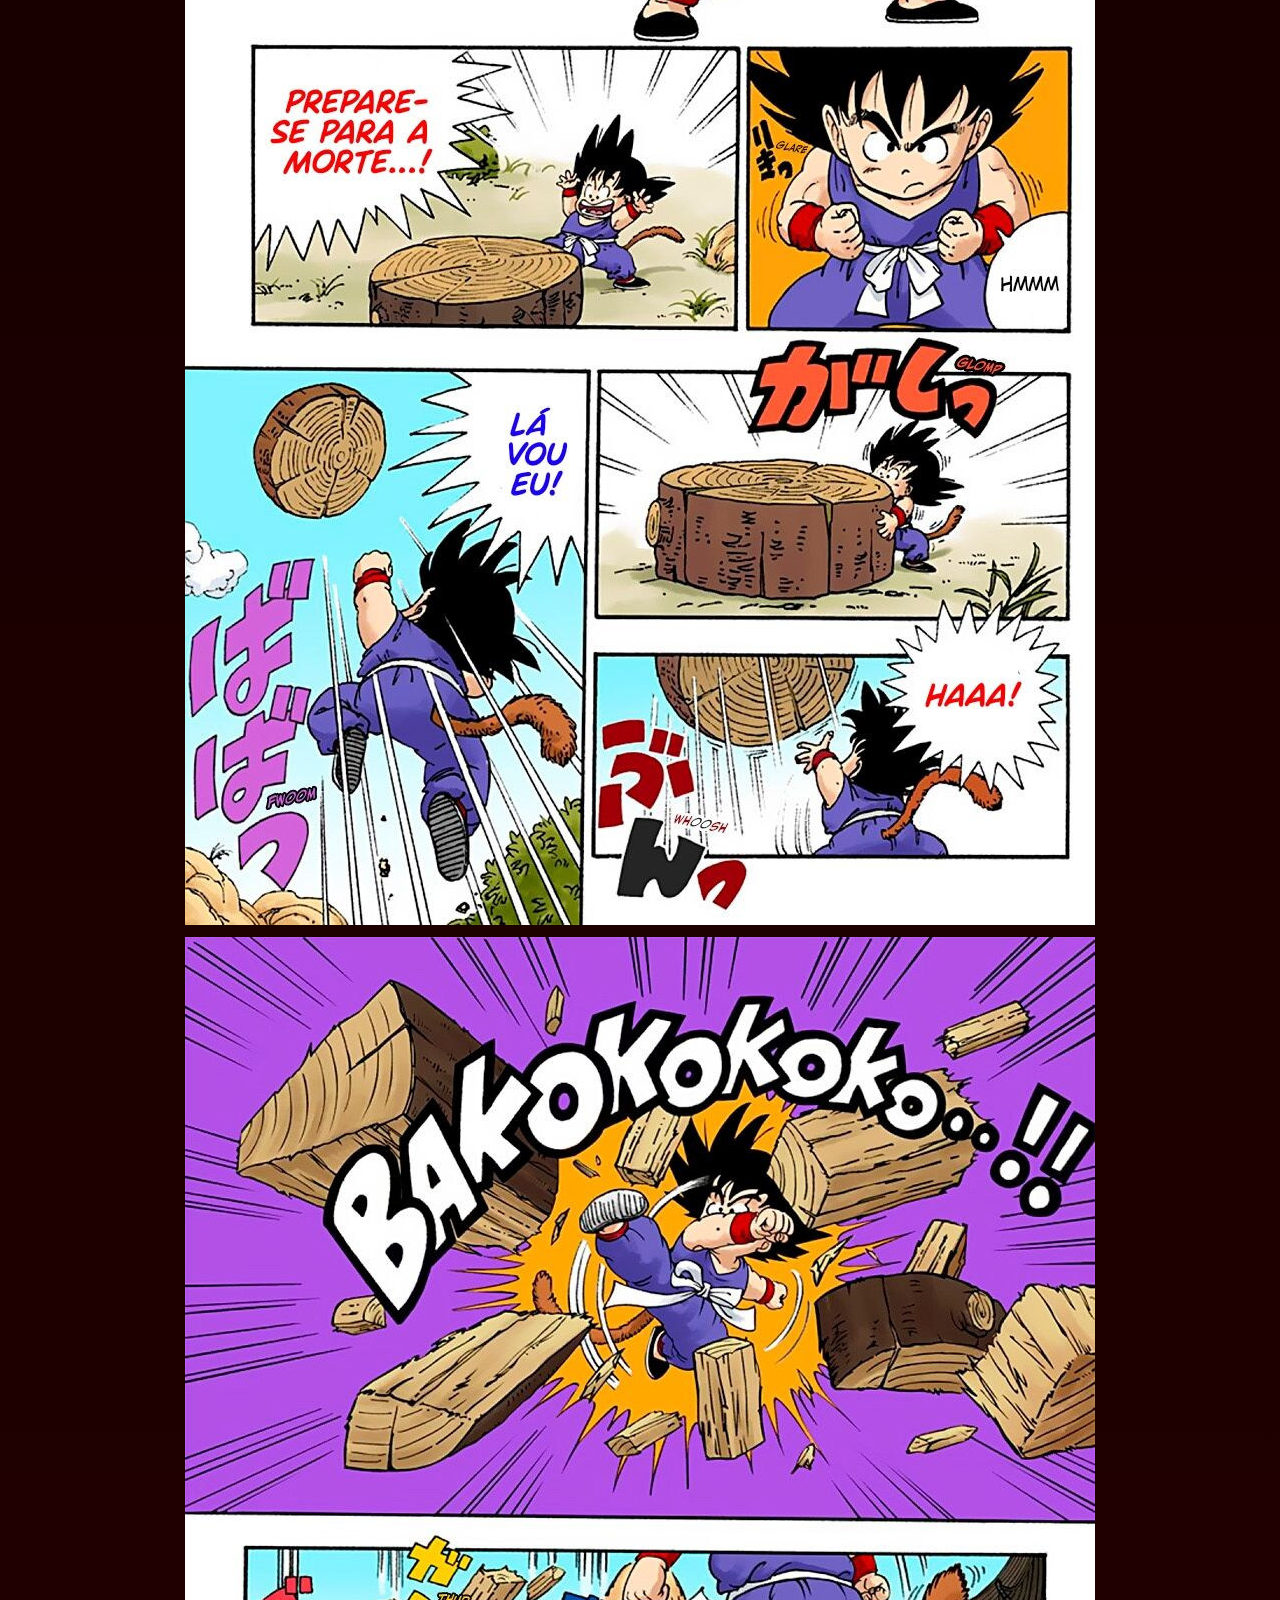
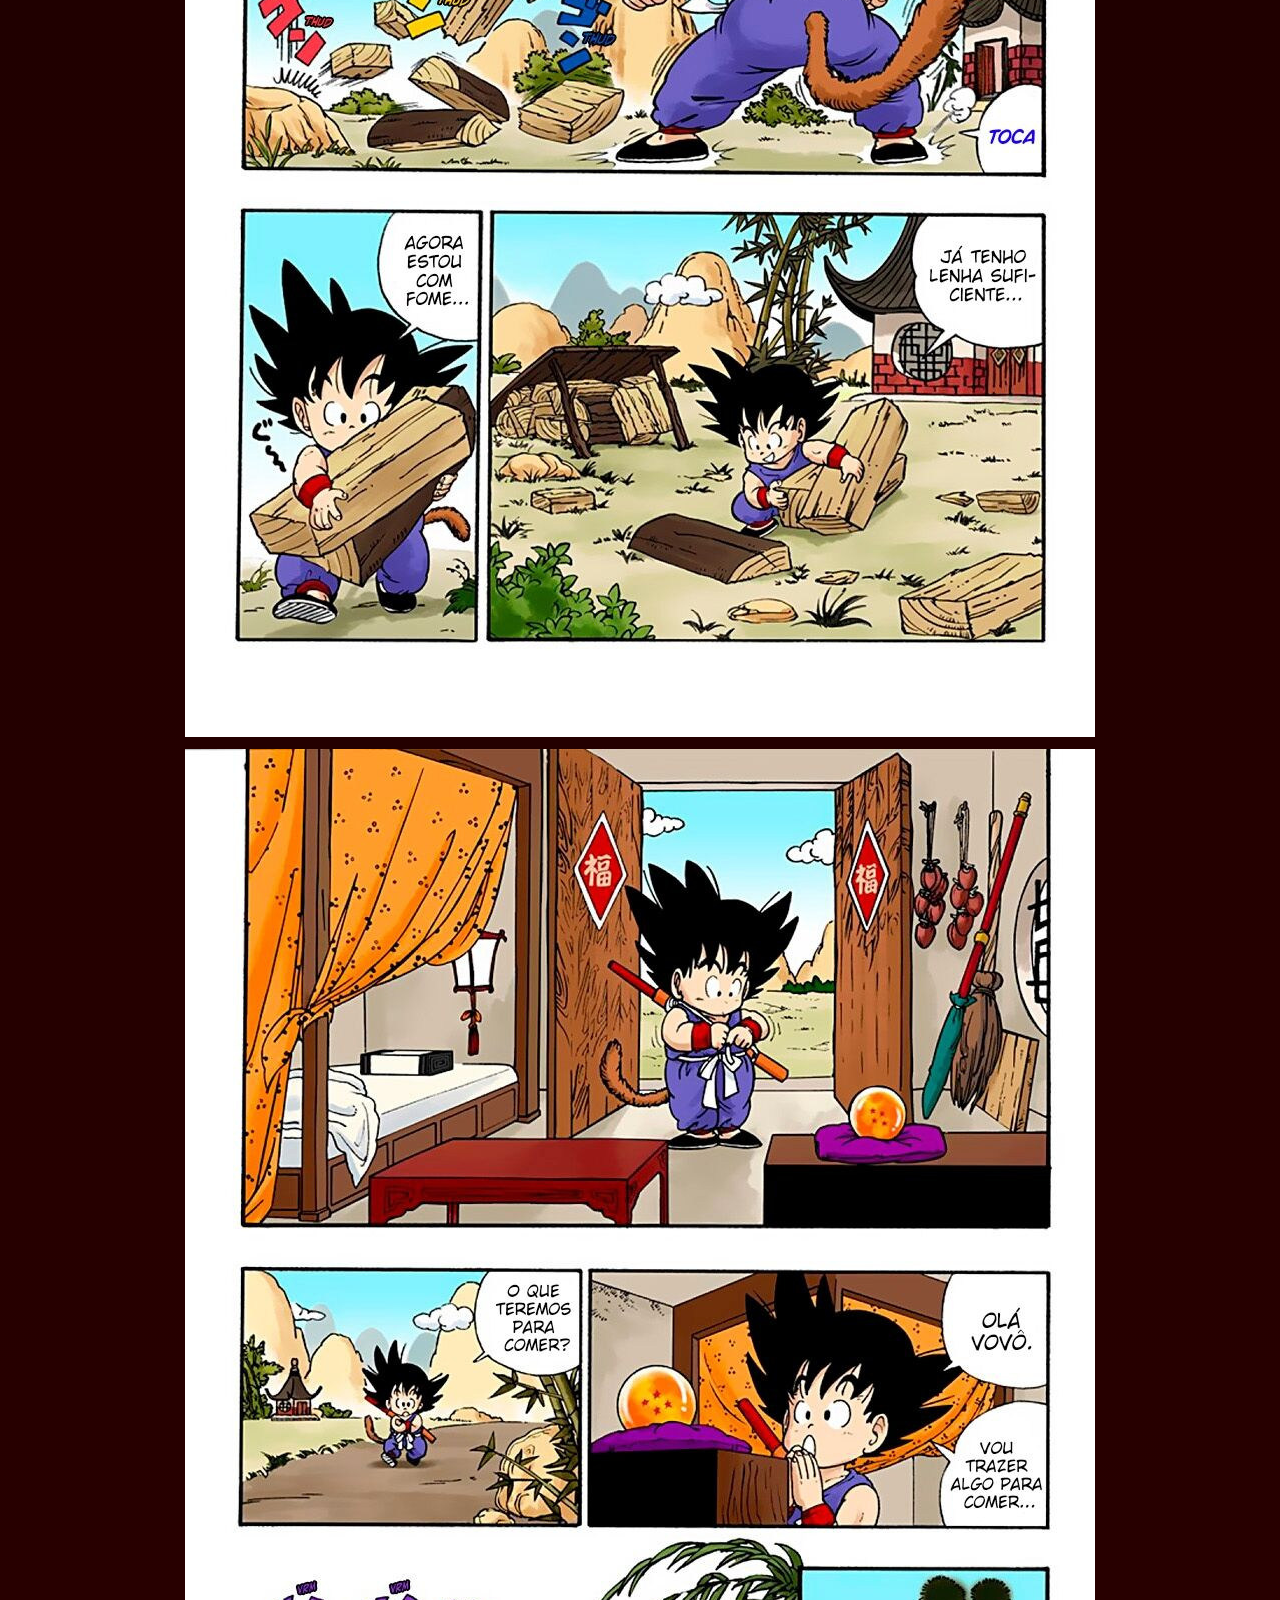
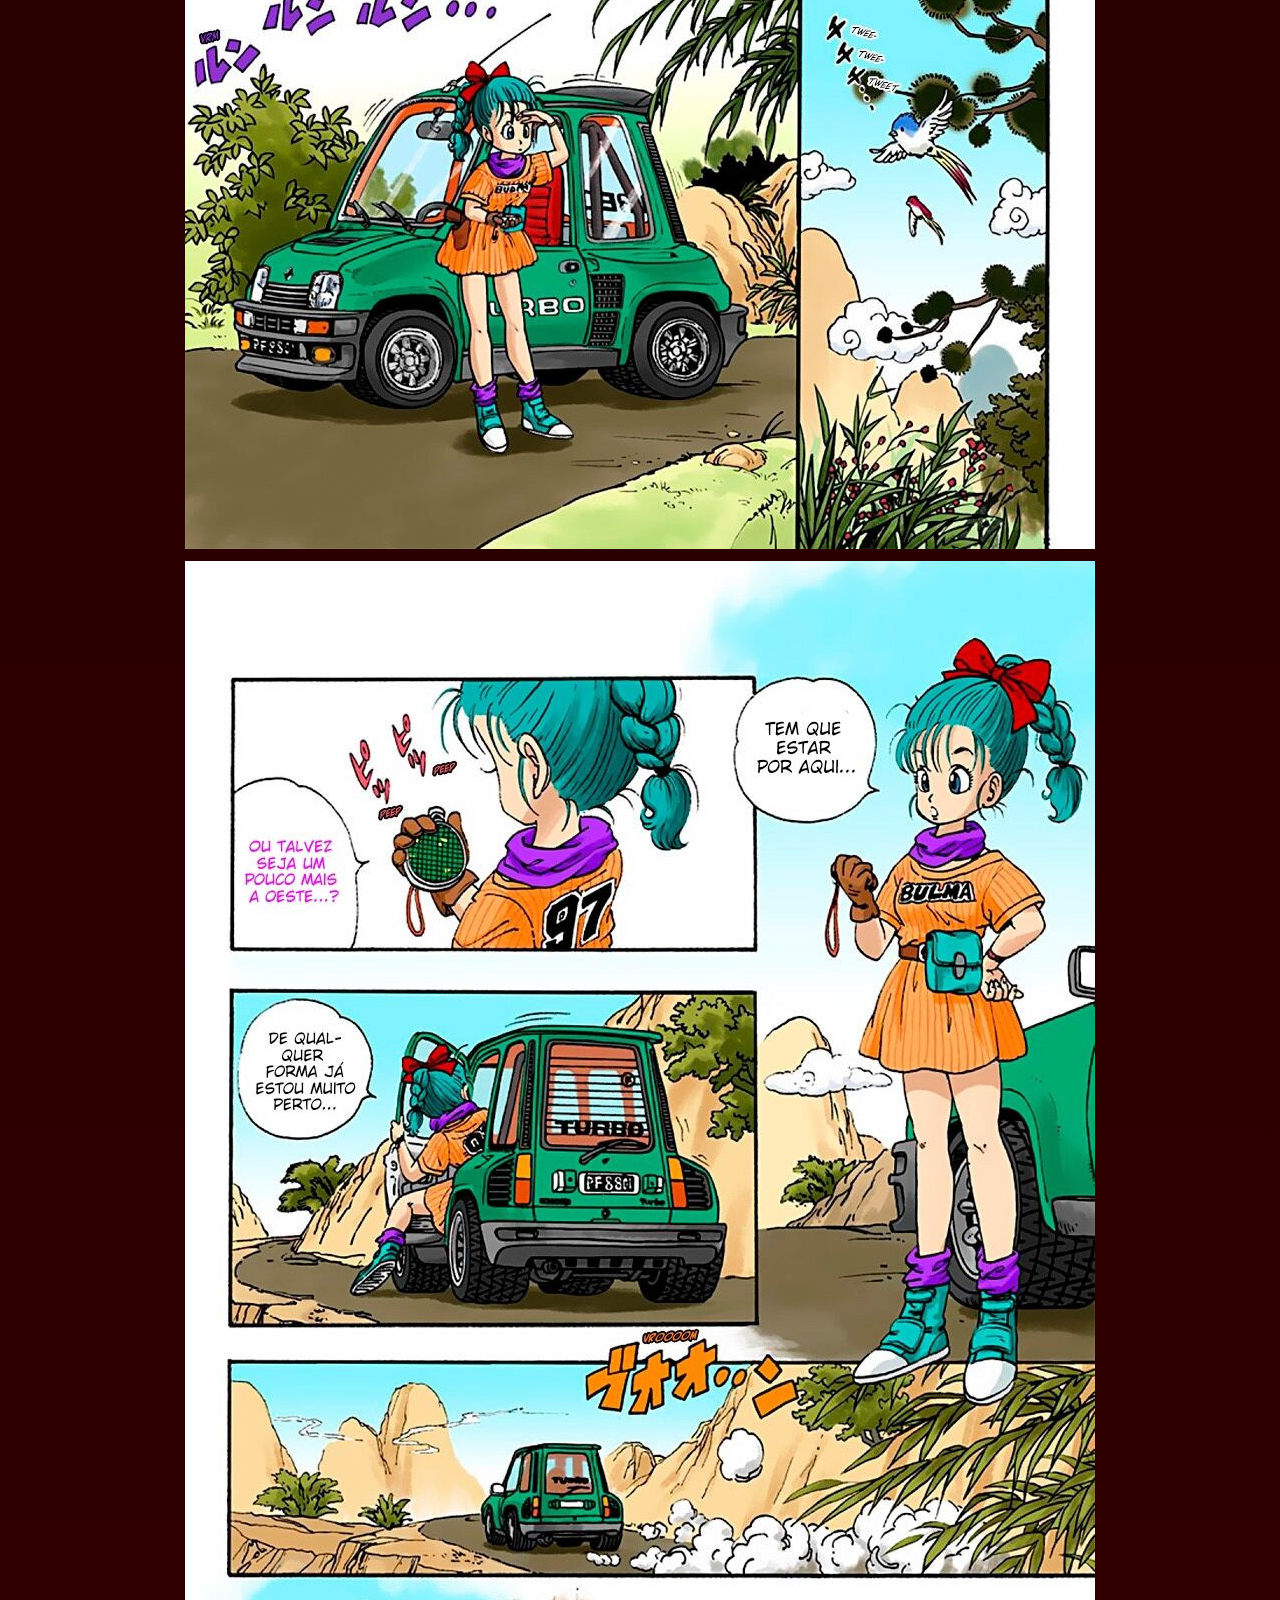
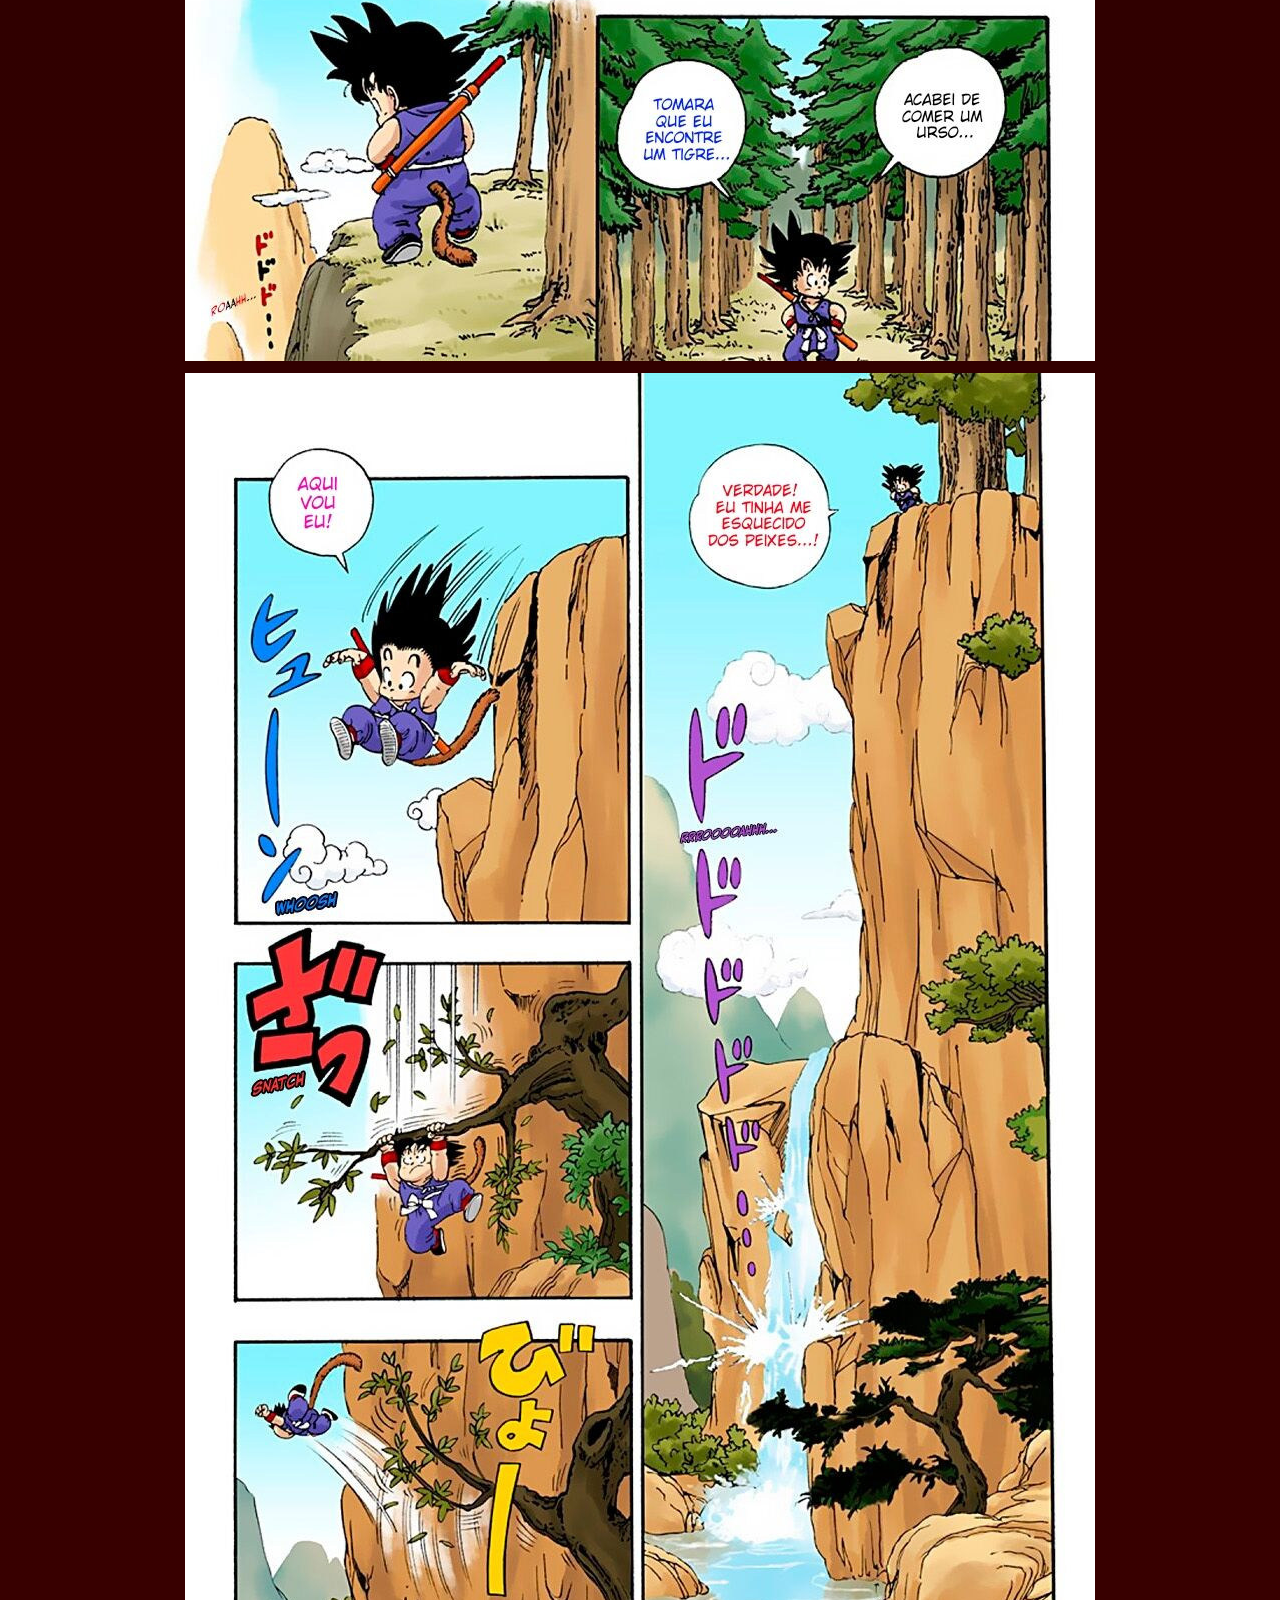
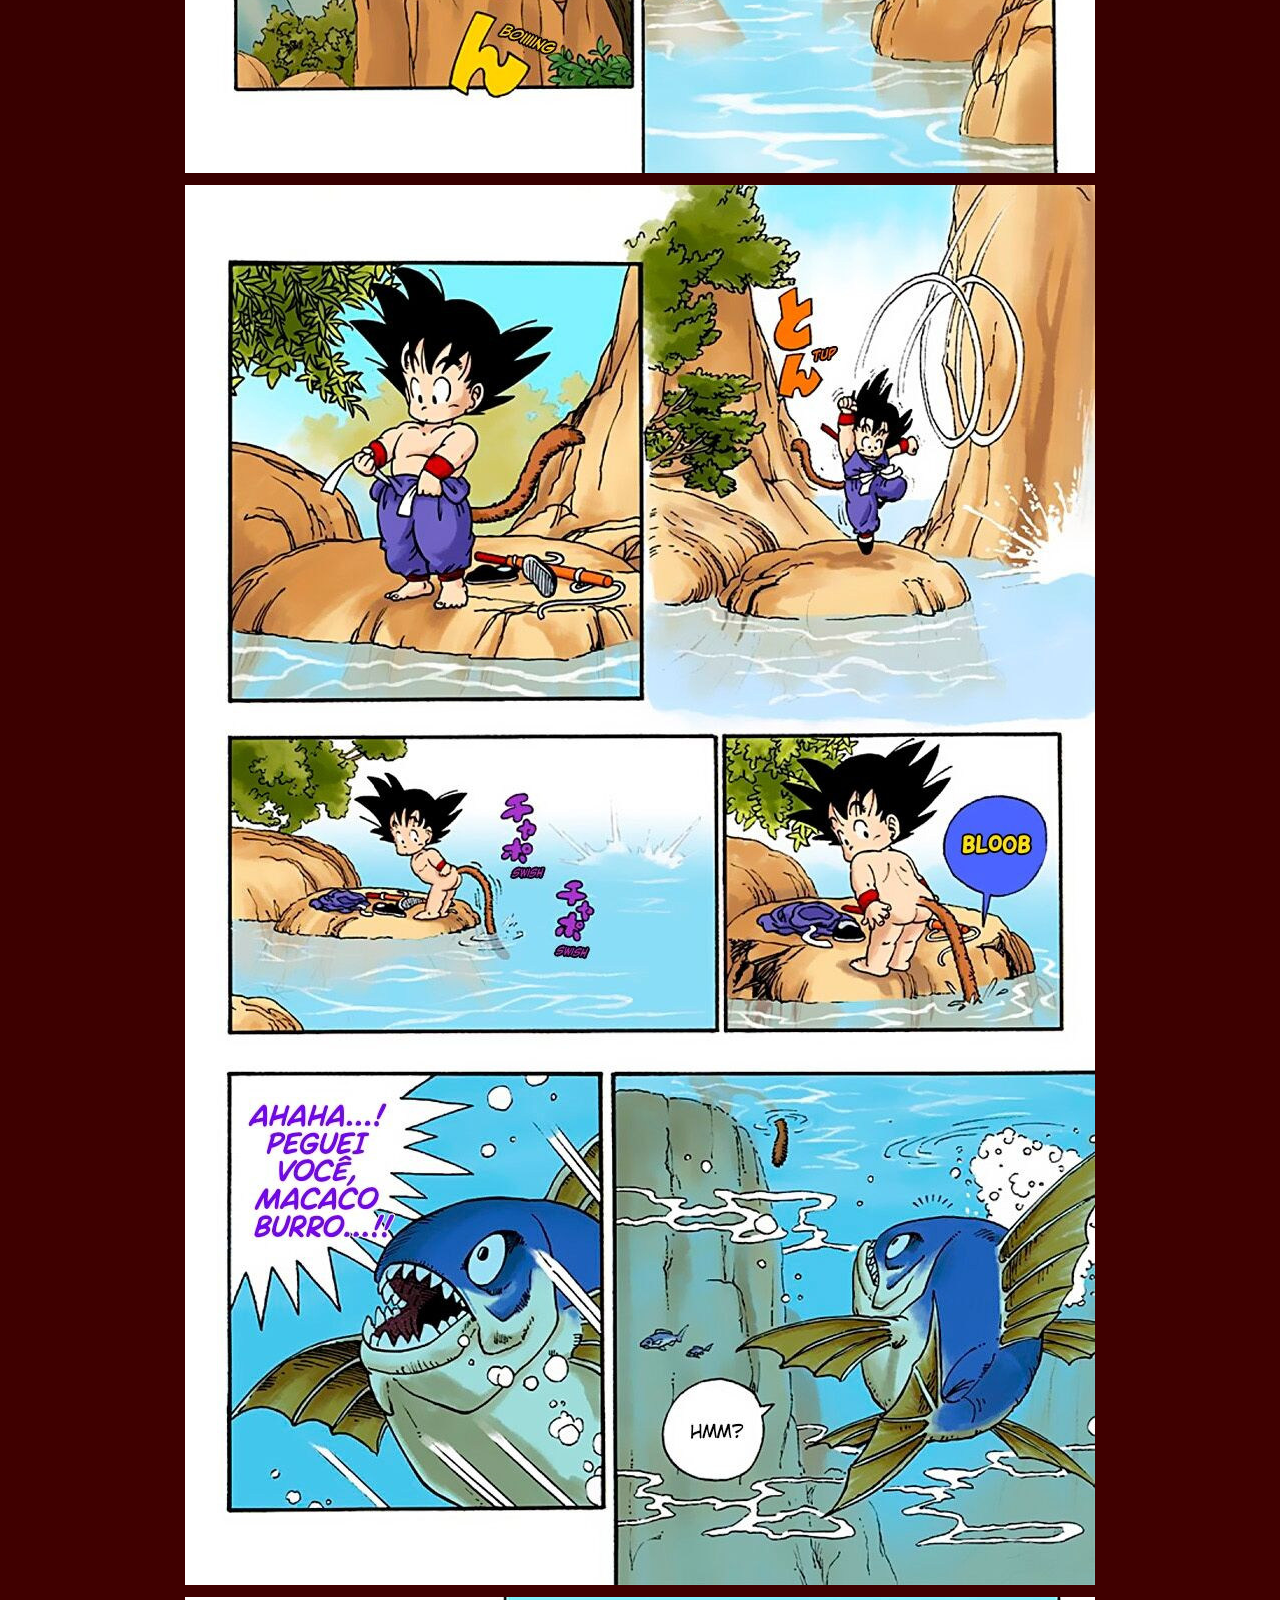
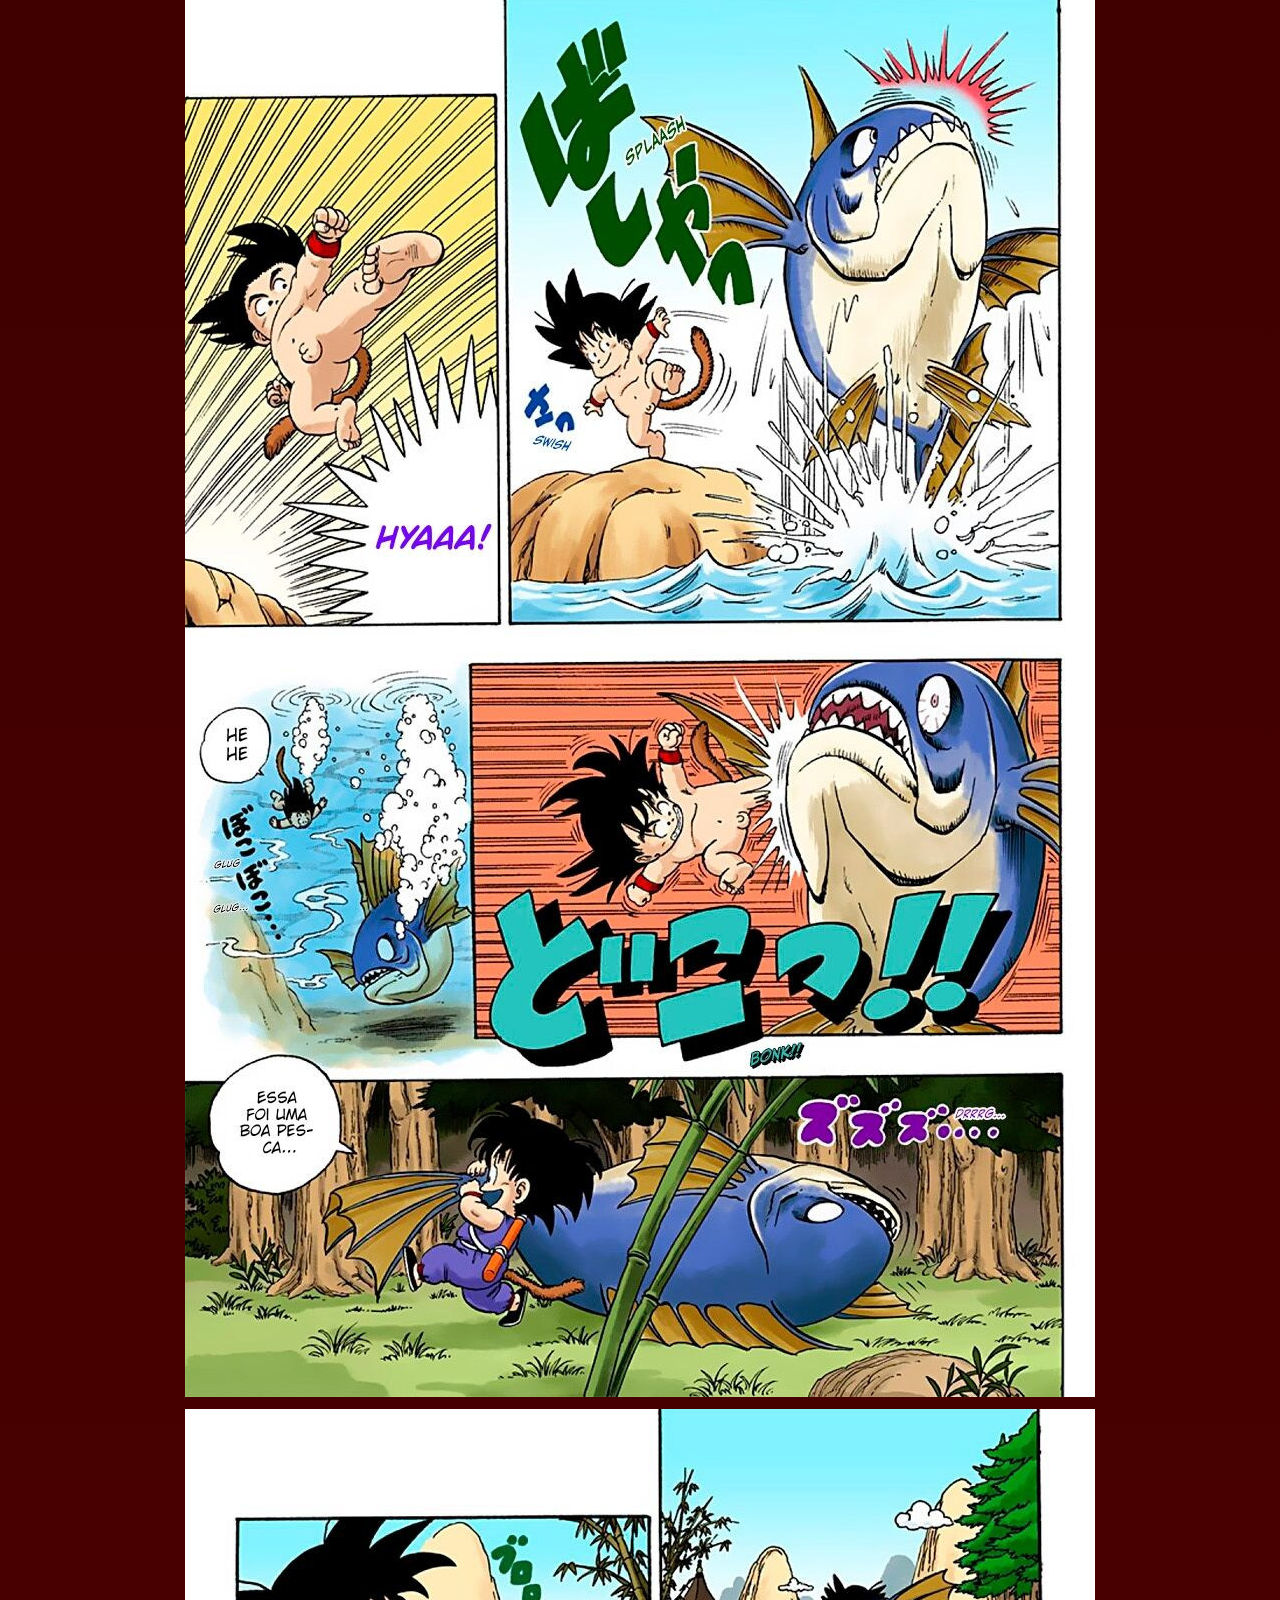
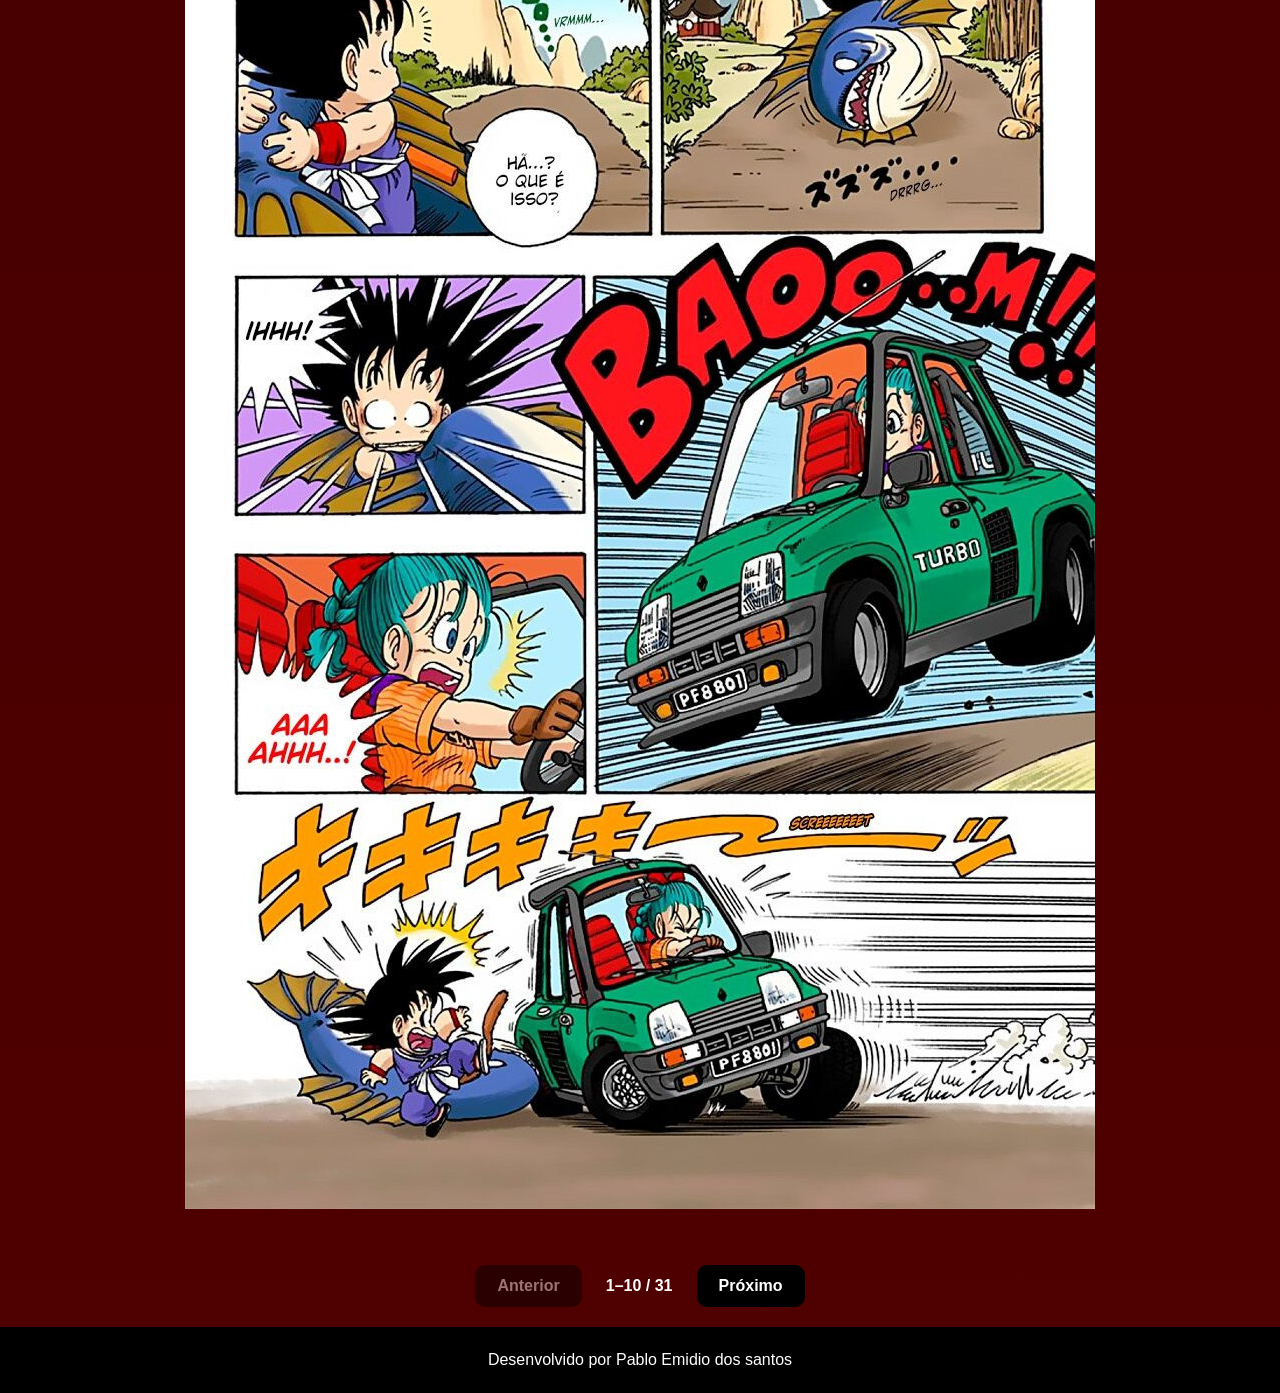
==== commit 3134881c: "não pegou o target no index" ====
--- a/Mangá/index.html
+++ b/Mangá/index.html
@@ -41,7 +41,7 @@
     <button class="btn" data-direction="next">Próximo</button>
 
     <footer class="site-footer">
-        <a href="https://github.com/PabloEmidioSantos/">desenvolvimedo por Pablo Emidio dos santos</a>
+            <a href="https://github.com/PabloEmidioSantos/" target="_blank" rel="noopener noreferrer">Desenvolvido por Pablo Emidio dos santos</a>
     </footer>
 
 <script src="script.js"></script>
